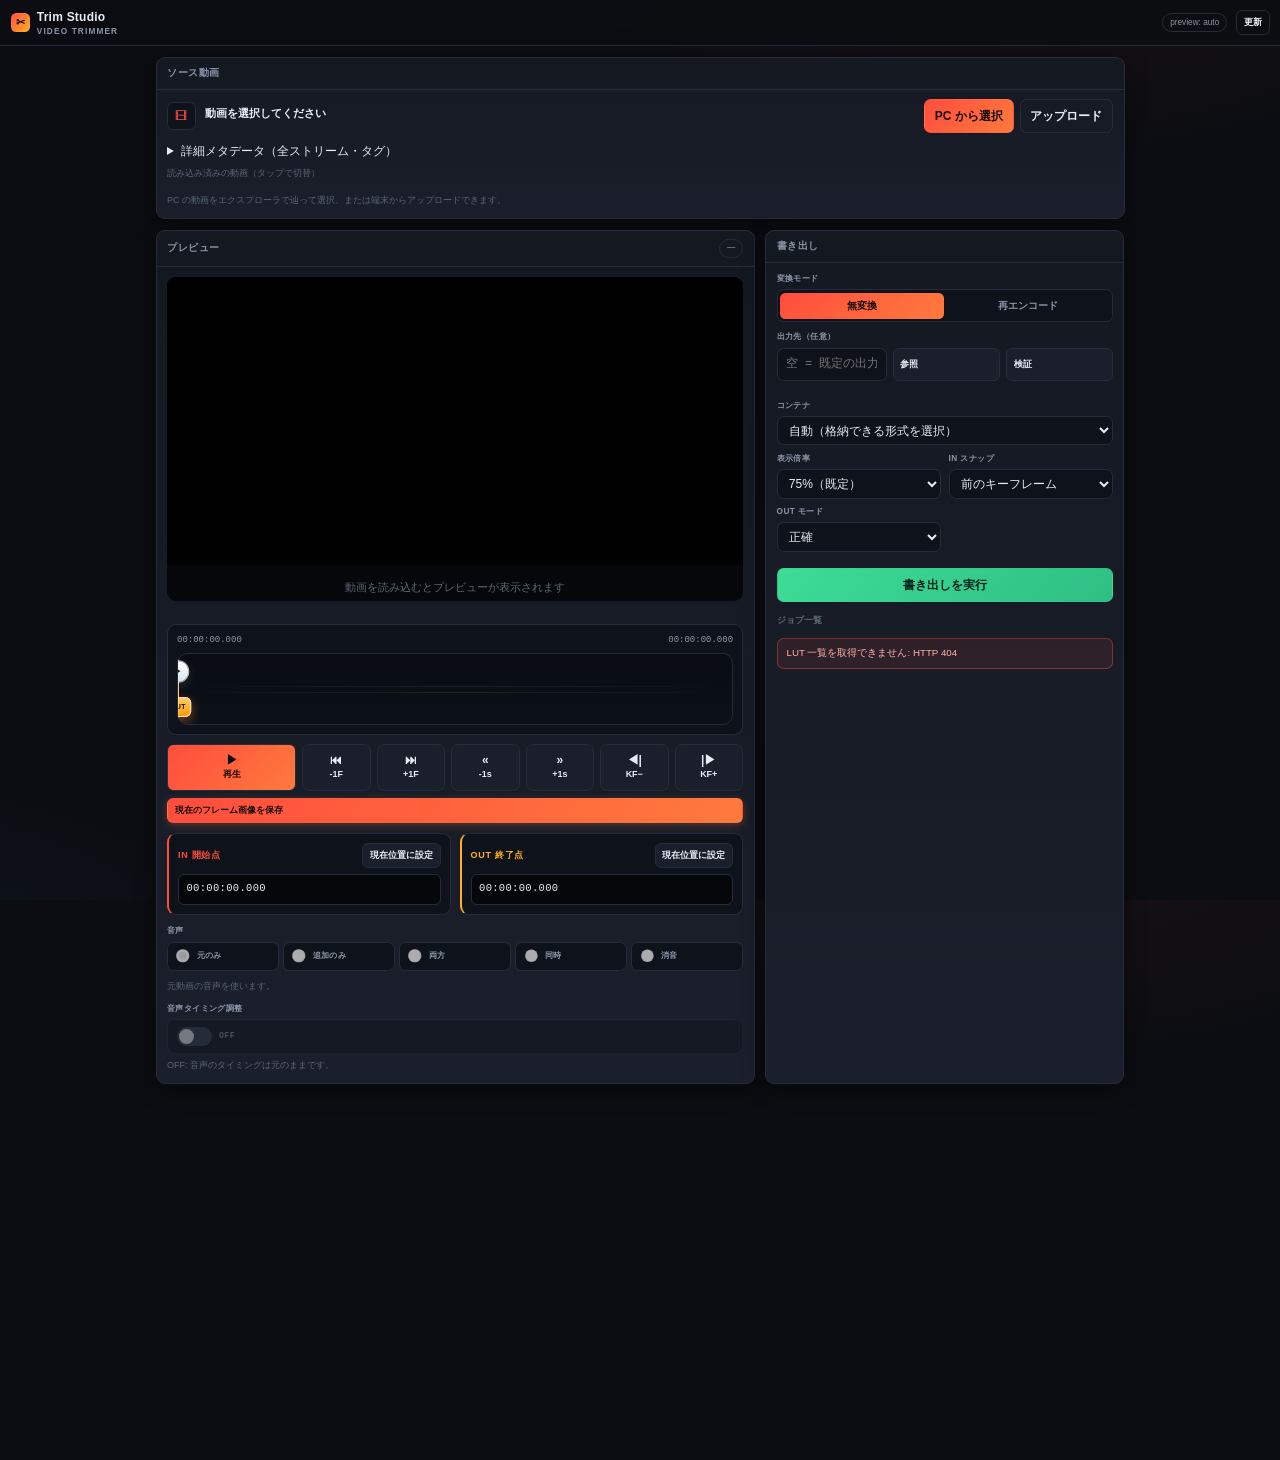
==== web-qwen/index.html @ d5820638 "表示倍率の既定を75%（スマホ幅では100%）に調整" ====
<!DOCTYPE html>
<html lang="ja">
<head>
<meta charset="UTF-8">
<meta name="viewport" content="width=device-width, initial-scale=1, viewport-fit=cover">
<title>Trim Studio — 動画トリミング</title>
<style>
:root{
  --bg:#0b0d12; --panel:#141821; --panel2:#1a1f2b; --line:#262c39;
  --ink:#e7ecf3; --muted:#8b95a7; --dim:#5c6675;
  --acc:#ff4d3d; --acc2:#ffb020; --ok:#3ddc97; --blue:#4aa3ff;
  --radius:12px; --shadow:0 8px 30px rgba(0,0,0,.45);
  --mono:"SFMono-Regular",ui-monospace,"Cascadia Code","Roboto Mono",Menlo,Consolas,monospace;
}
*{box-sizing:border-box;margin:0;padding:0;-webkit-tap-highlight-color:transparent}
html,body{height:100%}
body{
  font-family:-apple-system,BlinkMacSystemFont,"Segoe UI","Hiragino Kaku Gothic ProN","Yu Gothic",Meiryo,sans-serif;
  background:var(--bg); color:var(--ink); line-height:1.5;
  background-image:radial-gradient(1200px 600px at 80% -10%, rgba(255,77,61,.06), transparent 60%),
                   radial-gradient(900px 500px at -10% 110%, rgba(74,163,255,.05), transparent 60%);
}
button{font:inherit;color:inherit;cursor:pointer;border:none;background:none}
input,select{font:inherit;color:var(--ink)}
.mono{font-family:var(--mono);font-variant-numeric:tabular-nums}

/* ---------- header ---------- */
header{
  position:sticky;top:0;z-index:30;display:flex;align-items:center;gap:12px;
  padding:10px 14px;background:rgba(11,13,18,.85);backdrop-filter:blur(10px);
  border-bottom:1px solid var(--line);
}
.brand{display:flex;align-items:center;gap:9px;font-weight:700;letter-spacing:.02em}
.mark{width:26px;height:26px;border-radius:7px;background:linear-gradient(135deg,var(--acc),var(--acc2));
  display:grid;place-items:center;color:#0b0d12;font-weight:900;font-size:14px;box-shadow:0 0 0 1px rgba(255,255,255,.08) inset}
.brand small{color:var(--muted);font-weight:600;font-size:11px;display:block;letter-spacing:.14em;text-transform:uppercase}
.spacer{flex:1}
.badge{font-size:11px;padding:3px 9px;border-radius:999px;border:1px solid var(--line);color:var(--muted);white-space:nowrap;min-width:0}
.badge.on{color:var(--ok);border-color:rgba(61,220,151,.4)}

/* ---------- layout ---------- */
main{display:grid;gap:14px;padding:14px;max-width:1320px;margin:0 auto}
.panel{background:linear-gradient(180deg,var(--panel),var(--panel2));border:1px solid var(--line);
  border-radius:var(--radius);box-shadow:var(--shadow)}
.p-head{display:flex;align-items:center;gap:8px;padding:11px 14px;border-bottom:1px solid var(--line)}
.p-head h2{font-size:13px;font-weight:700;letter-spacing:.06em;text-transform:uppercase;color:var(--muted)}
.p-body{padding:14px}

/* ---------- buttons / inputs ---------- */
.btn{display:inline-flex;align-items:center;gap:7px;padding:9px 13px;border-radius:9px;font-weight:600;
  border:1px solid var(--line);background:var(--panel2);transition:.15s;white-space:nowrap}
.btn:hover{border-color:#3a4356;background:#20263380}
.btn:active{transform:translateY(1px)}
.btn.primary{background:linear-gradient(135deg,var(--acc),#ff7a3d);color:#160b09;border-color:transparent;font-weight:800}
.btn.primary:hover{filter:brightness(1.08)}
.btn.ok{background:linear-gradient(135deg,var(--ok),#2fbf84);color:#07231a;border-color:transparent;font-weight:800}
.btn.ghost{background:transparent}
.btn.sm{padding:6px 9px;font-size:12px;border-radius:8px}
.btn.block{width:100%;justify-content:center}
.btn:disabled{opacity:.4;cursor:not-allowed}
.field{display:flex;flex-direction:column;gap:5px}
.field label{font-size:11px;color:var(--muted);letter-spacing:.05em;text-transform:uppercase;font-weight:700}
.inp,select.inp{width:100%;min-width:0;padding:9px 11px;border-radius:9px;background:#0e121a;border:1px solid var(--line)}
.inp:focus,select.inp:focus{outline:none;border-color:var(--blue);box-shadow:0 0 0 3px rgba(74,163,255,.18)}
.row{display:flex;gap:8px;flex-wrap:wrap}
.row>*{flex:1;min-width:0}

/* ---------- source bar ---------- */
.srcbar{display:grid;grid-template-columns:38px minmax(0,1fr) auto;align-items:center;gap:12px;padding:12px 14px}
.src-actions{display:flex;gap:8px;flex:0 0 auto;justify-self:end;flex-wrap:wrap}
.src-ico{width:38px;height:38px;border-radius:9px;background:#0e121a;border:1px solid var(--line);display:grid;place-items:center;color:var(--acc)}
.src-meta{min-width:0;flex:1}
.src-name{font-weight:700;font-size:15px;white-space:normal;overflow-wrap:anywhere;word-break:break-word;max-width:100%;line-height:1.35}
.srcbar .btn{flex:0 0 auto;white-space:nowrap;min-width:0}
@media(max-width:560px){.srcbar{grid-template-columns:38px minmax(0,1fr)}.src-actions{grid-column:2;justify-self:start}}
.fcell img.bad{opacity:.3}
.hint{overflow-wrap:anywhere}
.src-sub{display:grid;grid-template-columns:repeat(auto-fit,minmax(min(150px,100%),1fr));gap:4px 12px;font-size:12px;margin-top:6px;min-width:0;overflow-wrap:anywhere}
.src-sub span{white-space:normal;overflow-wrap:anywhere;min-width:0}
.stream-box{margin-top:6px;border:1px solid var(--line);border-radius:8px;padding:6px 8px;font-size:12px;overflow-wrap:anywhere;min-width:0}
.stream-box h4{margin:2px 0 4px;font-size:12px;color:var(--blue)}
.stream-box div{overflow-wrap:anywhere}

/* ---------- stage ---------- */
.stage{display:grid;grid-template-columns:minmax(0,1.5fr) minmax(0,.9fr);gap:14px}
@media(max-width:860px){.stage{grid-template-columns:minmax(0,1fr)}}
.viewer{position:relative;background:#05070b;border-radius:var(--radius);overflow:hidden;aspect-ratio:16/9;display:grid;grid-template-columns:minmax(0,1fr);place-items:center;min-width:0}
.viewer video{width:100%;height:100%;max-width:100%;min-width:0;object-fit:contain;background:#000}
.btn.frame-save{background:linear-gradient(135deg,var(--acc),#ff7a3d);color:#160b09;font-weight:700;border-color:transparent;box-shadow:0 3px 12px rgba(255,122,61,.28)}
#frameModal{position:fixed;inset:0;background:rgba(0,0,0,.86);display:flex;align-items:center;justify-content:center;padding:14px;z-index:80}
.frame-card{background:var(--panel);border:1px solid var(--line);border-radius:14px;padding:12px;width:min(560px,100%);max-height:100%;overflow:auto;display:flex;flex-direction:column;gap:10px;min-width:0}
.frame-head{display:flex;justify-content:space-between;align-items:center;gap:10px;font-size:13px}
#frameImg{max-width:100%;max-height:56vh;border-radius:8px;background:#000;align-self:center}
.frame-hint{font-size:12px;color:var(--muted);line-height:1.6;overflow-wrap:anywhere}
.video-notice{position:absolute;left:10px;right:10px;bottom:10px;background:rgba(18,24,34,.94);border:1px solid var(--line);border-radius:10px;padding:10px 12px;font-size:12px;line-height:1.55;color:#ffd9a8;overflow-wrap:anywhere;z-index:3}
.viewer .empty{color:var(--dim);text-align:center;padding:20px;font-size:14px}
.crop-layer{position:absolute;inset:0;z-index:3;pointer-events:none;touch-action:none}
.crop-box{position:absolute;box-sizing:border-box;border:1.5px solid #66ccff;box-shadow:0 0 0 9999px rgba(0,0,0,.45);cursor:move;pointer-events:auto;touch-action:none}
.crop-box .ch{position:absolute;width:18px;height:18px;margin:-9px 0 0 -9px;background:#66ccff;border:1px solid #0b0f14;border-radius:4px}
.crop-box .ch.edge{width:26px;height:26px;margin:-13px 0 0 -13px;background:transparent;border:0}
.crop-box .ch[data-h=nw]{left:0;top:0;cursor:nwse-resize}
.crop-box .ch[data-h=ne]{left:100%;top:0;cursor:nesw-resize}
.crop-box .ch[data-h=sw]{left:0;top:100%;cursor:nesw-resize}
.crop-box .ch[data-h=se]{left:100%;top:100%;cursor:nwse-resize}
.crop-box .ch[data-h=n]{left:50%;top:0;cursor:ns-resize}
.crop-box .ch[data-h=s]{left:50%;top:100%;cursor:ns-resize}
.crop-box .ch[data-h=w]{left:0;top:50%;cursor:ew-resize}
.crop-box .ch[data-h=e]{left:100%;top:50%;cursor:ew-resize}
.crop-size{position:absolute;left:0;bottom:100%;margin-bottom:5px;background:rgba(0,0,0,.7);padding:1px 6px;border-radius:5px;font-size:11px;white-space:nowrap}
.frame-strip{display:flex;gap:8px;margin-top:12px;overflow-x:auto;padding-bottom:4px}
.fcell{flex:0 0 auto;width:132px;background:#0e121a;border:1px solid var(--line);border-radius:9px;overflow:hidden}
.fcell img{width:100%;height:74px;object-fit:cover;display:block;background:#000}
.fcell .cap{font-size:11px;color:var(--muted);padding:5px 7px;text-align:center;border-top:1px solid var(--line)}

/* ---------- timeline ---------- */
.tl-wrap{margin-top:14px;padding:12px;background:#0e121a;border:1px solid var(--line);border-radius:var(--radius)}
.tl-times{display:flex;justify-content:space-between;font-size:12px;color:var(--muted);margin-bottom:8px}
.tl-times b{color:var(--ink)}
.timeline{position:relative;height:96px;background:linear-gradient(180deg,#080c12,#0c1119);border-radius:14px;border:1px solid var(--line);touch-action:none;overflow:hidden;-webkit-user-select:none;user-select:none;isolation:isolate}
#timeline::before{content:'';position:absolute;left:10px;right:10px;top:45%;height:1px;background:linear-gradient(90deg,transparent,rgba(255,255,255,.08),transparent);pointer-events:none;z-index:1}
#timeline::after{content:'';position:absolute;left:12px;right:12px;top:54%;height:1px;background:linear-gradient(90deg,transparent,rgba(255,176,32,.14),transparent);pointer-events:none;z-index:1}
.kf{position:absolute;top:0;width:1px;height:12px;background:linear-gradient(180deg,rgba(255,255,255,.42),rgba(255,255,255,.02));z-index:2;pointer-events:none}
.region{position:absolute;top:0;height:100%;z-index:1;pointer-events:none;background:linear-gradient(180deg,rgba(74,163,255,.05),rgba(255,77,61,.17) 42%,rgba(255,176,32,.12));box-shadow:inset 2px 0 0 rgba(255,77,61,.92),inset -2px 0 0 rgba(255,176,32,.92),inset 0 0 18px rgba(0,0,0,.18);border-radius:9px}
.playhead,.handle{position:absolute;top:0;width:2px;height:100%;margin-left:-1px;z-index:7;pointer-events:none;background:linear-gradient(180deg,rgba(255,255,255,.75),rgba(255,255,255,.12))}
.handle.in{background:linear-gradient(180deg,rgba(255,77,61,.18),rgba(255,77,61,.95) 58%,rgba(255,77,61,.32))}
.handle.out{background:linear-gradient(180deg,rgba(255,176,32,.18),rgba(255,176,32,.95) 58%,rgba(255,176,32,.32))}
.playhead .dia,.handle .dia{position:absolute;left:50%;transform:translateX(-50%);box-sizing:border-box;pointer-events:none}
.playhead .dia{top:9px;width:28px;height:28px;border-radius:999px;background:linear-gradient(180deg,#fff,#dbe4f2);box-shadow:0 0 0 1px rgba(255,255,255,.75),0 5px 16px rgba(255,255,255,.14)}
.playhead .dia::after{content:'▶';display:block;font-size:10px;line-height:28px;text-align:center;color:#08111a;letter-spacing:-.02em}
.handle .dia{bottom:10px;width:34px;height:26px;border-radius:8px;border:1px solid rgba(255,255,255,.65);color:#160b09;font-weight:900;font-size:10px;letter-spacing:.06em;display:grid;place-items:center}
.handle.in .dia{background:linear-gradient(180deg,#ff6a58,#ff3322);box-shadow:0 5px 16px rgba(255,77,61,.28)}
.handle.in .dia::after{content:'IN'}
.handle.out .dia{background:linear-gradient(180deg,#ffcd66,#ff9a00);box-shadow:0 5px 16px rgba(255,176,32,.24)}
.handle.out .dia::after{content:'OUT';font-size:9px}
.timeline .handle.in.selected .dia,.timeline .handle.in.grab .dia{box-shadow:0 0 0 3px rgba(255,77,61,.32),0 0 0 1px rgba(255,255,255,.85),0 6px 18px rgba(0,0,0,.45)}
.timeline .handle.out.selected .dia,.timeline .handle.out.grab .dia{box-shadow:0 0 0 3px rgba(255,176,32,.32),0 0 0 1px rgba(255,255,255,.85),0 6px 18px rgba(0,0,0,.45)}
.timeline .playhead.selected .dia,.timeline .playhead.grab .dia{box-shadow:0 0 0 3px rgba(74,163,255,.45),0 0 0 1px rgba(255,255,255,.95),0 6px 20px rgba(255,255,255,.18)}
.timeline .playhead.grab .dia,.timeline .handle.grab .dia{transform:translateX(-50%) scale(1.12)}
@media(max-width:430px){.timeline{height:88px}.handle .dia{width:31px}.playhead .dia{width:26px;height:26px}.playhead .dia::after{line-height:26px}}

/* ---------- transport ---------- */
.transport{display:flex;gap:8px;margin-top:12px;flex-wrap:wrap}
.tbtn{flex:1;min-width:44px;padding:11px 4px;border-radius:9px;background:var(--panel2);border:1px solid var(--line);font-size:12px;font-weight:700;display:flex;flex-direction:column;align-items:center;gap:3px}
.tbtn:hover{background:#20263380;border-color:#3a4356}
.tbtn .g{font-size:16px;line-height:1}
.tbtn.play{background:linear-gradient(135deg,var(--acc),#ff7a3d);color:#160b09;flex:2}

/* ---------- in/out ---------- */
.inout{display:grid;grid-template-columns:minmax(0,1fr) minmax(0,1fr);gap:12px;margin-top:14px}
@media(max-width:520px){.inout{grid-template-columns:minmax(0,1fr)}}
.io-card{background:#0e121a;border:1px solid var(--line);border-radius:var(--radius);padding:12px}
.io-card.in{border-left:3px solid var(--acc)}
.io-card.out{border-left:3px solid var(--acc2)}
.io-top{display:flex;justify-content:space-between;align-items:center;margin-bottom:8px}
.io-tag{font-size:12px;font-weight:800;letter-spacing:.08em}
.io-in .io-tag{color:var(--acc)}.io-out .io-tag{color:var(--acc2)}
.time-inp{width:100%;min-width:0;padding:9px 10px;border-radius:8px;background:#05070b;border:1px solid var(--line);font-family:var(--mono);font-size:14px;letter-spacing:.03em}
.io-actions{display:flex;gap:6px;margin-top:8px;flex-wrap:wrap}

/* ---------- export panel ---------- */
.seg{display:inline-flex;background:#0e121a;border:1px solid var(--line);border-radius:9px;padding:3px;gap:3px;width:100%}
.seg button{flex:1;padding:8px;border-radius:7px;font-weight:700;font-size:13px;color:var(--muted)}
.seg button.on{background:linear-gradient(135deg,var(--acc),#ff7a3d);color:#160b09}
.opt-grid{display:grid;grid-template-columns:minmax(0,1fr) minmax(0,1fr);gap:10px;margin-top:12px}
@media(max-width:480px){.opt-grid{grid-template-columns:minmax(0,1fr)}}
.chk{display:flex;align-items:center;gap:9px;padding:9px 11px;border:1px solid var(--line);border-radius:9px;background:#0e121a;font-size:13px}
.chk input{width:18px;height:18px;accent-color:var(--acc)}
.crop-grid{display:grid;grid-template-columns:repeat(4,minmax(0,1fr));gap:6px;margin-top:6px}
@media(max-width:480px){.crop-grid{grid-template-columns:repeat(2,minmax(0,1fr))}}
.crop-grid .inp{padding:7px 6px;font-size:12px;text-align:center}

/* ---------- progress / result ---------- */
.prog{margin-top:12px}
.bar{height:10px;background:#0a0e15;border-radius:999px;overflow:hidden;border:1px solid var(--line)}
.bar>i{display:block;height:100%;width:0;background:linear-gradient(90deg,var(--acc),var(--acc2));transition:width .3s}
.prog-meta{display:flex;justify-content:space-between;font-size:12px;color:var(--muted);margin-top:6px}
.logbox{margin-top:10px;background:#05070b;border:1px solid var(--line);border-radius:9px;padding:9px 11px;max-height:130px;overflow:auto;font-family:var(--mono);font-size:11.5px;color:var(--muted)}
.logbox div{padding:2px 0;border-bottom:1px dashed #1a2029}
.result{margin-top:12px;background:#0e121a;border:1px solid rgba(61,220,151,.35);border-radius:var(--radius);padding:12px;display:none}
.result.show{display:block;animation:pop .3s ease}
@keyframes pop{from{opacity:0;transform:translateY(8px)}to{opacity:1;transform:none}}
.result h3{font-size:12px;color:var(--ok);letter-spacing:.06em;text-transform:uppercase;margin-bottom:8px}
.kv{display:grid;grid-template-columns:auto minmax(0,1fr);gap:4px 12px;font-size:13px}
.kv dt{color:var(--muted)}.kv dd{font-family:var(--mono);word-break:break-all}

/* ---------- browse modal ---------- */
.modal{position:fixed;inset:0;z-index:60;background:rgba(4,6,10,.72);backdrop-filter:blur(4px);display:none;align-items:center;justify-content:center;padding:14px}
.modal.show{display:flex}
body:has(.modal.show){overflow:hidden}
html,body{overflow-x:clip}
body.no-scroll{overflow:hidden;touch-action:none}
.modal{overscroll-behavior:contain}
.sheet{overscroll-behavior:contain;width:min(560px,100%);max-height:86vh;display:flex;flex-direction:column;background:var(--panel);border:1px solid var(--line);border-radius:16px;box-shadow:var(--shadow);overflow:hidden}
.sheet-head{display:flex;align-items:center;gap:10px;padding:12px 14px;border-bottom:1px solid var(--line)}
.sheet-head h3{font-size:15px;font-weight:800}
.crumbs{display:flex;flex-wrap:wrap;gap:4px;padding:9px 14px;border-bottom:1px solid var(--line);font-size:12px;color:var(--muted)}
.crumbs button{color:var(--blue);padding:2px 5px;border-radius:6px}
.crumbs button:hover{background:#20263380}
.list{overflow:auto;flex:1;padding:6px;overscroll-behavior:contain;-webkit-overflow-scrolling:touch;touch-action:pan-y}
.entry{display:grid;grid-template-columns:22px 24px minmax(0,1fr) auto;grid-template-areas:"mark ic nm sz" ". . dt dt";gap:6px 10px;align-items:center;padding:10px 12px;border-radius:9px;width:100%;text-align:left}
.entry:hover{background:#20263380}
.entry .ic{grid-area:ic;width:24px;text-align:center;font-size:15px}
.entry .nm{grid-area:nm;min-width:0;max-width:100%;overflow:hidden;text-overflow:ellipsis;white-space:nowrap;font-size:14px}
.entry .sz{grid-area:sz;font-size:11px;color:var(--muted);font-family:var(--mono);white-space:nowrap;min-width:0}
.selbar{display:flex;flex-wrap:wrap;gap:6px;align-items:center;padding:8px 14px;border-bottom:1px solid var(--line);background:#1b202a}
.selbar .sel-count{font-size:12px;color:var(--muted);margin-right:4px;min-width:9.5em}
.selbar .btn[disabled]{opacity:.45;pointer-events:none}
.btn.danger{color:#e06c6c;border-color:#e06c6c66}
.entry .sel-box{grid-area:mark;width:18px;height:18px;line-height:16px;text-align:center;border:1px solid var(--line);border-radius:5px;font-size:12px;color:var(--blue)}
.entry.sel{background:#24304380;border-color:var(--blue)}
.entry .dt{grid-area:dt;font-size:11px;color:var(--muted);font-family:var(--mono);white-space:nowrap;overflow:hidden;text-overflow:ellipsis;min-width:0;line-height:1.45}
.entry .dt i{font-style:normal;display:inline-block;width:2.1em;color:var(--muted);opacity:.75}
.sheet-foot{padding:12px 14px;border-top:1px solid var(--line);display:flex;gap:8px;align-items:center;flex-wrap:wrap}
.sheet-foot .inp{flex:1 1 120px;min-width:0}

/* ---------- toast / error ---------- */
#toast{position:fixed;left:50%;bottom:20px;transform:translateX(-50%) translateY(30px);z-index:80;
  background:#1a1f2b;border:1px solid var(--line);padding:11px 16px;border-radius:10px;font-size:13px;box-shadow:var(--shadow);opacity:0;transition:.25s;max-width:90vw;overflow-wrap:anywhere;word-break:break-word;text-align:center}
#toast.show{opacity:1;transform:translateX(-50%) translateY(0)}
#toast.err{border-color:rgba(255,77,61,.5);color:#ffb3ab}
#errbox{display:none;margin-top:10px;padding:10px 12px;border-radius:9px;background:rgba(255,77,61,.1);border:1px solid rgba(255,77,61,.4);color:#ffb3ab;font-size:13px;overflow-wrap:anywhere}
#errbox.show{display:block}

/* ---------- reveal ---------- */
.reveal{opacity:0;transform:translateY(14px)}
.reveal.in{animation:rise .5s cubic-bezier(.2,.7,.2,1) forwards}
@keyframes rise{to{opacity:1;transform:none}}
@media(prefers-reduced-motion:reduce){.reveal{opacity:1;transform:none}.reveal.in{animation:none}*{transition:none!important}}

/* ---------- source list ---------- */
.srclist{display:flex;gap:8px;flex-wrap:wrap;margin-top:10px;min-width:0}
.chip{padding:7px 11px;border-radius:999px;background:#0e121a;border:1px solid var(--line);font-size:12px;display:inline-flex;align-items:center;gap:6px;max-width:100%;min-width:0;overflow:hidden}
.crop-presets .btn.on{background:linear-gradient(135deg,var(--acc),#ff7a3d);color:#160b09;font-weight:700;border-color:transparent}
.lut-folder{margin-top:10px;padding:10px 12px;border:1px solid var(--line);border-radius:10px;background:var(--panel2);min-width:0}
.lut-head{display:flex;justify-content:space-between;gap:8px;flex-wrap:wrap;margin-bottom:6px}
.chip .nm{overflow:hidden;text-overflow:ellipsis;white-space:nowrap;max-width:min(56vw,100%)}
.chip .x{flex:0 0 auto;padding:0 2px;color:var(--muted)}
.chip.more{border-style:dashed;color:var(--blue)}
.chip .x{color:var(--muted)}
.hint{font-size:12px;color:var(--dim);margin-top:8px}
.jobs-list{list-style:none;margin:4px 0 0;padding:0;font-size:12px;max-height:140px;overflow:auto}
.jobs-list li{padding:2px 6px;border:1px solid var(--line);border-radius:6px;margin-bottom:3px}
.job-running,.job-queued{border-color:var(--acc)}
.job-done{border-color:var(--ok)}
.job-error,.job-cancelled{border-color:var(--err)}
.spin-overlay{position:fixed;inset:0;z-index:9999;display:flex;flex-direction:column;align-items:center;justify-content:center;gap:12px;background:rgba(8,11,14,.5)}
.spin{width:38px;height:38px;border:4px solid rgba(255,255,255,.25);border-top-color:#fff;border-radius:50%;animation:qspin .8s linear infinite}
.spin-text{font-size:13px;color:#e8eef4}
@keyframes qspin{to{transform:rotate(360deg)}}
.entry .acts{grid-area:acts;display:flex;gap:6px;justify-content:flex-end;flex-wrap:wrap;min-width:0}
a.act{text-decoration:none;display:inline-flex;align-items:center}
.job-dl{display:inline-block;margin-top:4px;font-size:11px;padding:3px 10px;border:1px solid var(--line);border-radius:999px;color:var(--blue);text-decoration:none}
.entry .act{padding:3px 10px;border:1px solid var(--line);border-radius:999px;font-size:11px;color:var(--blue);white-space:nowrap}
.entry .act.del{color:#e06c6c;border-color:#e06c6c55}
.job-head{font-weight:600}
.job-sub{opacity:.75;font-size:11px;word-break:break-all}
.spacer{flex:1}
[hidden]{display:none!important}
.spin-escape{margin-top:6px;padding:8px 14px;border:1px solid var(--line);border-radius:8px;background:var(--panel);color:inherit}
.btn.ms{min-width:56px;min-height:44px;font-size:16px;font-weight:700}
.msval{display:inline-block;min-width:76px;text-align:right;font-weight:700;font-variant-numeric:tabular-nums;color:var(--acc)}
.range-fine{width:100%;margin-top:6px}
.range-fine::-webkit-slider-thumb{width:28px;height:28px}
.range-coarse::-webkit-slider-thumb{width:18px;height:18px}
</style>
</head>
<body>
<header>
  <div class="brand">
    <div class="mark">✂</div>
    <div>Trim Studio<small>Video Trimmer</small></div>
  </div>
  <div class="spacer"></div>
  <span class="badge" id="modeBadge">preview: auto</span>
  <button class="btn sm ghost" id="reloadBtn">更新</button>
</header>

<main>
  <!-- SOURCE -->
  <section class="panel reveal">
    <div class="p-head"><h2>ソース動画</h2></div>
    <div class="srcbar" id="srcbar">
      <div class="src-ico" aria-hidden="true" title="装飾アイコン（機能はありません）">🎞</div>
      <div class="src-meta">
        <div class="src-name" id="srcName">動画を選択してください</div>
        <div class="src-sub" id="srcSub"></div>
      </div>
      <span class="src-actions">
        <button class="btn primary" id="browseBtn">PC から選択</button>
        <label class="btn ghost" for="fileInput">アップロード<input type="file" id="fileInput" accept="video/*,audio/*,.lrv,.insv,.insp,.360,.mxf,.dv,.vob,.rm,.rmvb,.f4v,.3g2,.m2t,.mod,.tod,.avi,.wmv,.flv,.ts,.m2ts,.mts,.mpg,.mpeg,.3gp,.ogv" hidden></label>
      </span>
    </div>
    <details class="meta-details" style="margin:0 14px 10px"><summary>詳細メタデータ（全ストリーム・タグ）</summary><div id="srcDetail"></div></details>
    <div class="p-body" style="padding-top:0">
      <div class="hint" style="margin-bottom:6px">読み込み済みの動画（タップで切替）</div>
      <div class="srclist" id="srcList"></div>
      <div class="hint">PC の動画をエクスプローラで辿って選択、または端末からアップロードできます。</div>
    </div>
  </section>

  <!-- STAGE -->
  <div class="stage">
    <section class="panel reveal">
      <div class="p-head"><h2>プレビュー</h2><span class="spacer"></span><span class="badge" id="variantBadge">—</span></div>
      <div class="p-body">
        <div class="viewer" id="viewer">
          <video id="video" playsinline preload="metadata"></video>
          <div class="video-notice" id="videoNotice" hidden></div>
          <div class="crop-layer" id="cropLayer" hidden>
            <div class="crop-box" id="cropBox">
              <span class="ch" data-h="nw"></span><span class="ch" data-h="ne"></span>
              <span class="ch" data-h="sw"></span><span class="ch" data-h="se"></span>
              <span class="ch edge" data-h="n"></span><span class="ch edge" data-h="s"></span>
              <span class="ch edge" data-h="w"></span><span class="ch edge" data-h="e"></span>
              <div class="crop-size mono" id="cropSize"></div>
            </div>
          </div>
          <div class="empty" id="vEmpty">動画を読み込むとプレビューが表示されます</div>
        </div>
        <div class="frame-strip" id="frameStrip"></div>

        <div class="tl-wrap">
          <div class="tl-times"><span class="mono" id="curTime">00:00:00.000</span><span class="mono" id="durTime">00:00:00.000</span></div>
          <div class="timeline" id="timeline">
            <div class="region" id="region"></div>
            <div class="handle in" id="hIn"><span class="dia"></span></div>
            <div class="handle out" id="hOut"><span class="dia"></span></div>
            <div class="playhead" id="playhead"><span class="dia"></span></div>
          </div>
        </div>

        <div class="transport">
          <button class="tbtn play" id="playBtn"><span class="g">▶</span><span>再生</span></button>
          <button class="tbtn" data-step="-1f"><span class="g">⏮</span>-1F</button>
          <button class="tbtn" data-step="+1f"><span class="g">⏭</span>+1F</button>
          <button class="tbtn" data-step="-1s"><span class="g">«</span>-1s</button>
          <button class="tbtn" data-step="+1s"><span class="g">»</span>+1s</button>
          <button class="tbtn" data-step="-kf"><span class="g">◀|</span>KF−</button>
          <button class="tbtn" data-step="+kf"><span class="g">|▶</span>KF+</button>
        </div>

        <div class="row" style="margin-top:10px">
          <button class="btn sm frame-save" id="frameDlBtn">現在のフレーム画像を保存</button>
        </div>

        <div class="inout">
          <div class="io-card in io-in">
            <div class="io-top"><span class="io-tag">IN 開始点</span><button class="btn sm" id="setInBtn">現在位置に設定</button></div>
            <input class="time-inp mono" id="inTime" value="00:00:00.000">
          </div>
          <div class="io-card out io-out">
            <div class="io-top"><span class="io-tag">OUT 終了点</span><button class="btn sm" id="setOutBtn">現在位置に設定</button></div>
            <input class="time-inp mono" id="outTime" value="00:00:00.000">
          </div>
        </div>

        <div id="proxyBox" style="display:none;margin-top:12px">
          <button class="btn block" id="proxyBtn">プロキシを生成</button>
          <div class="hint" id="proxyHint"></div>
        </div>

        <div class='field' style='margin-top:14px'>
          <label>音声</label>
          <div class='row' style='gap:6px'>
            <label class='chk'><input type='radio' name='audioModeRadio' value='original' checked>元のみ</label>
            <label class='chk'><input type='radio' name='audioModeRadio' value='added'>追加のみ</label>
            <label class='chk'><input type='radio' name='audioModeRadio' value='bothTracks'>両方</label>
            <label class='chk'><input type='radio' name='audioModeRadio' value='bothMix'>同時</label>
            <label class='chk'><input type='radio' name='audioModeRadio' value='mute'>消音</label>
          </div>
          <div class='hint' id='audioModeHint'>元動画の音声を使います。</div>
          <div class='hint' id='audioMixWarn' hidden>元と追加を同時にミックスします。音声のみを再エンコードします。</div>
        </div>

        <style>
        .as-sw{position:relative;display:inline-flex;align-items:center;gap:10px;min-height:44px;padding:9px 12px;border:1px solid var(--line);border-radius:10px;background:#0e121a;cursor:pointer;user-select:none}
        .as-sw input{position:absolute;opacity:0;width:1px;height:1px;margin:0}
        .as-track{position:relative;width:46px;height:26px;border-radius:999px;background:#394152;transition:background .15s;flex:0 0 auto}
        .as-thumb{position:absolute;left:3px;top:3px;width:20px;height:20px;border-radius:999px;background:#fff;transition:transform .15s}
        .as-sw input:checked+.as-track{background:var(--ok)}
        .as-sw input:checked+.as-track .as-thumb{transform:translateX(20px)}
        .as-sw input:checked~.as-state{color:var(--ok)}
        .as-sw input:focus-visible+.as-track{box-shadow:0 0 0 3px rgba(74,163,255,.35)}
        .as-state{font-family:var(--mono);font-weight:800}
        .as-sw:has(#auditionToggle:disabled){opacity:.4;pointer-events:none}
        #audioTimingBox[hidden]{display:none!important}
        </style>
        <div class='field' style='margin-top:12px'>
          <label>音声タイミング調整</label>
          <label class='as-sw'><input type='checkbox' id='auditionToggle' autocomplete='off' aria-controls='audioTimingBox' aria-expanded='false'><span class='as-track'><span class='as-thumb'></span></span><span class='as-state' id='auditionState'>OFF</span></label>
          <div class='hint' id='audioTimingState' style='margin-top:2px'></div>
        </div>

        <div id='audioTimingBox' hidden>

        <div class='field' style='margin-top:12px' id='origShiftBox'>
          <label>元の音声のずらし (ms)</label>
          <div class='row' style='align-items:center;gap:6px;flex-wrap:wrap'>
            <button class='btn sm' type='button' data-shift='orig' data-delta='-100'>-100</button>
            <button class='btn sm' type='button' data-shift='orig' data-delta='-10'>-10</button>
            <button class='btn ms' type='button' data-shift='orig' data-delta='-1'>&#8722;1</button>
            <span class='msval mono' id='origShiftVal'>0 ms</span>
            <button class='btn ms' type='button' data-shift='orig' data-delta='1'>+1</button>
            <button class='btn sm' type='button' data-shift='orig' data-delta='10'>+10</button>
            <button class='btn sm' type='button' data-shift='orig' data-delta='100'>+100</button>
          </div>
          <div class='row' style='align-items:center;gap:6px'>
            <input class='inp mono' id='origShiftInp' type='number' step='1' value='0' inputmode='numeric' style='width:110px'>
            <span class='hint'>ms を直接入力（1ms 単位）</span>
          </div>
          <div class='hint'>微調整（中央＝現在の値、±100ms を相対調整）</div>
          <input class='range-fine' id='origShiftFine' type='range' min='-100' max='100' step='1' value='0'>
          <div class='hint'>大きく調整（中央＝現在の値、±1000ms を相対調整）</div>
          <input id='origShiftRange' class='range-coarse' type='range' min='-1000' max='1000' step='1' value='0' style='width:100%'>
          <div class='hint'>プラスで遅く、マイナスで速くなります。</div>
        </div>

        <div class='field' style='margin-top:12px'>
          <label>追加する音声</label>
          <div class='row'>
            <button class='btn' id='addedBrowseBtn' type='button'>PC から選択</button>
            <label class='btn ghost' for='addedFileInput'>アップロード<input type='file' id='addedFileInput' accept='audio/*,video/*' hidden></label>
          </div>
          <div class='hint' id='addedInfo'>未選択</div>
        </div>

        <div class='field' style='margin-top:12px' id='addedShiftBox'>
          <label>追加音声のずらし (ms)</label>
          <div class='row' style='align-items:center;gap:6px;flex-wrap:wrap'>
            <button class='btn sm' type='button' data-shift='added' data-delta='-100'>-100</button>
            <button class='btn sm' type='button' data-shift='added' data-delta='-10'>-10</button>
            <button class='btn ms' type='button' data-shift='added' data-delta='-1'>&#8722;1</button>
            <span class='msval mono' id='addedShiftVal'>0 ms</span>
            <button class='btn ms' type='button' data-shift='added' data-delta='1'>+1</button>
            <button class='btn sm' type='button' data-shift='added' data-delta='10'>+10</button>
            <button class='btn sm' type='button' data-shift='added' data-delta='100'>+100</button>
          </div>
          <div class='row' style='align-items:center;gap:6px'>
            <input class='inp mono' id='addedShiftInp' type='number' step='1' value='0' inputmode='numeric' style='width:110px'>
            <span class='hint'>ms を直接入力（1ms 単位）</span>
          </div>
          <div class='hint'>微調整（中央＝現在の値、±100ms を相対調整）</div>
          <input class='range-fine' id='addedShiftFine' type='range' min='-100' max='100' step='1' value='0'>
          <div class='hint'>大きく調整（中央＝現在の値、±1000ms を相対調整）</div>
          <input id='addedShiftRange' class='range-coarse' type='range' min='-1000' max='1000' step='1' value='0' style='width:100%'>
          <div class='hint'>追加音声を進める場合はプラス、遅らせる場合はマイナスです。</div>
        </div>

        <div class='field' style='margin-top:12px'>
          <label>追加音声の開始位置 (ms)</label>
          <input class='inp mono' id='addedStartInp' type='number' min='0' step='1' value='0'>
          <div class='hint'>0 にすると IN 位置を 0 として合わせます。</div>
        </div>

        <div class='row' style='margin-top:12px;align-items:center'>
          <button class='btn' id='audioSyncBtn' type='button'>自動同期</button>
          <span class='hint' id='syncStatus'></span>
        </div>
        <div id='syncResult' hidden style='margin-top:8px'>
          <span id='syncResultText' class='mono'></span>
          <button class='btn sm' id='useSyncBtn' type='button'>この値を使う</button>
        </div>
        <div class='hint' id='syncManualErr' hidden>自動同期できませんでした。手動で合わせてください</div>

        <div class='row' style='margin-top:12px;align-items:center'>
          <label class='chk'><input type='checkbox' id='muteOrigAuditionChk'>元の音声を消して聞く</label>
          <label class='chk'><input type='checkbox' id='abCompareChk'>ずらしを耳で確認（元の音と重ねる）</label>
        </div>
        <span class='hint mono' id='auditionDiag'></span>
        <label class='chk' style='margin-top:8px'><input type='checkbox' id='addedReencodeChk'>追加した音声のみ再エンコード</label>
<div class='hint' id='addedReencodeHint' style='margin-top:2px'>追加した音声<b>だけ</b>を再エンコードして出力します。出力形式（コンテナ）がその音声をそのまま入れられないときや、音声形式をそろえたいときに ON にします。ON の間は追加音声が再圧縮され、OFF のまま無変換で入れられない音声を選ぶと書き出しがエラーになります（映像と元の音声はどちらも無変換のまま）。</div>
        </div>
      </div>
    </section>

    <!-- EXPORT -->
    <section class="panel reveal">
      <div class="p-head"><h2>書き出し</h2></div>
      <div class="p-body">
        <div class="field">
          <label>変換モード</label>
          <div class="seg" id="modeSeg">
            <button data-mode="lossless" class="on">無変換</button>
            <button data-mode="reencode">再エンコード</button>
          </div>
        </div>

        <div class="field" style="margin-top:12px">
          <label>出力先（任意）</label>
          <div class="row">
            <input class="inp mono" id="outPath" placeholder="空 = 既定の出力先">
            <button class="btn sm" id="outBrowseBtn">参照</button>
            <button class="btn sm" id="validateBtn">検証</button>
          </div>
          <div class="hint" id="pathInfo"></div>
        </div>

        <div class="field" style="margin-top:12px">
          <label>コンテナ</label>
          <select class="inp" id="contSel">
            <option value="">自動（格納できる形式を選択）</option>
            <option value="mp4">MP4</option><option value="mov">MOV</option>
            <option value="matroska">MKV</option><option value="webm">WebM</option>
            <option value="ipod">M4A</option><option value="mp3">MP3</option>
            <option value="wav">WAV</option><option value="flac">FLAC</option><option value="ogg">OGG</option>
          </select>
        </div>

        <div class="opt-grid" style="margin-top:10px">
          <div class="field"><label>表示倍率</label><select class="inp" id="zoomSel">
            <option value="60">60%</option><option value="67">67%</option>
            <option value="75" selected>75%（既定）</option><option value="80">80%</option>
            <option value="90">90%</option><option value="100">100%</option></select></div>
          <div class="field"><label>IN スナップ</label><select class="inp" id="inSnapSel">
            <option value="prev">前のキーフレーム</option><option value="next">次のキーフレーム</option></select></div>
          <div class="field"><label>OUT モード</label><select class="inp" id="outModeSel">
            <option value="exact">正確</option><option value="keyframeBefore">KF 前</option><option value="keyframeAfter">KF 後</option></select></div>
        </div>
        <div class="hint" id="qRange"></div>

        <div id="reOpts" style="display:none">
          <div class="opt-grid">
            <div class="field"><label>LUT</label><select class="inp" id="lutSel"><option value="">なし</option></select></div>
            <div class="field"><label>エンコーダ</label><select class="inp" id="encSel">
              <option value="libx264">libx264</option><option value="libx265">libx265</option>
              <option value="h264_nvenc">h264_nvenc</option><option value="hevc_nvenc">hevc_nvenc</option>
            </select></div>
          </div>
          <div class="lut-folder">
            <div class="lut-head"><span class="hint" id="lutDirLabel">LUT フォルダ: -</span><span class="hint">（<span id="lutCount">0 個</span>）</span></div>
            <div class="io-actions">
              <button class="btn sm" id="lutPickBtn">置き場を指定</button>
              <button class="btn sm" id="lutOpenBtn">PC で開く</button>
              <button class="btn sm" id="lutReloadBtn">再読込</button>
              <button class="btn sm" id="lutUploadBtn">LUT を追加</button>
            </div>
            <input type="file" id="lutFileInput" accept=".cube,.3dl,.dat" hidden>
            <div class="hint">LUT（.cube / .3dl / .dat）を置くフォルダを指定できます。PC でフォルダに直接置くか、「LUT を追加」でスマホから送れます。</div>
          </div>
          <div style="display:flex;gap:10px;margin-top:10px;flex-wrap:wrap">
            <label class="chk"><input type="checkbox" id="stabChk"> スタビライザー</label>
            <label class="chk"><input type="checkbox" id="audioChk"> 音声再エンコード</label>
          </div>
          <div class="opt-grid" style="margin-top:10px">
            <div class="field"><label>映像ビットレート (kbps)</label><input class="inp" id="vbrInp" type="number" min="0" step="100" placeholder="空 = CRF（元の画質基準）"></div>
            <div class="field"><label>音声ビットレート (kbps)</label><input class="inp" id="abrInp" type="number" min="0" step="8" placeholder="空 = 元の音声ビットレート"></div>
          </div>
          <div class="field" style="margin-top:10px">
            <label>クロップ（空 = 全体）</label>
            <div class="crop-grid">
              <input class="inp mono" id="cropW" placeholder="幅"><input class="inp mono" id="cropH" placeholder="高さ">
              <input class="inp mono" id="cropX" placeholder="x"><input class="inp mono" id="cropY" placeholder="y">
            </div>
            <div class="row crop-presets" style="margin-top:6px;flex-wrap:wrap">
              <button class="btn sm" data-crop="full">全体</button>
              <button class="btn sm" data-crop="16:9">16:9</button>
              <button class="btn sm" data-crop="9:16">9:16</button>
              <button class="btn sm" data-crop="1:1">1:1</button>
              <button class="btn sm" data-crop="4:3">4:3</button>
            </div>
            <div class="hint">プレビュー上の青い枠をドラッグ、四隅・辺のつまみでサイズ変更できます（再エンコード時）。</div>
          </div>
        </div>

        <button class="btn ok block" id="exportBtn" style="margin-top:14px">書き出しを実行</button>

        <div class="prog" id="progBox" style="display:none">
          <div class="bar"><i id="progFill"></i></div>
          <div class="prog-meta"><span id="progStatus">待機中…</span><span class="mono" id="progPct">0%</span></div>
          <div class="logbox" id="logBox"></div>
        </div>
        <div class="row" style="margin-top:8px">
          <button class="btn sm" id="cancelJobBtn" style="display:none">書き出しを停止</button>
        </div>
        <div class="row"><strong class="hint">ジョブ一覧</strong><span class="spacer"></span><span class="hint" id="jobsSummary"></span></div>
        <ul class="jobs-list" id="jobsList"></ul>

        <div class="result" id="resultBox">
          <h3>書き出し完了</h3>
          <dl class="kv" id="resultKv"></dl>
        </div>

        <div id="errbox"></div>
      </div>
    </section>
  </div>
</main>

<div id="spinOverlay" class="spin-overlay" hidden><div class="spin"></div><div class="spin-text" id="spinText">サーバー応答待ち…</div><button type="button" id="spinEscape" class="spin-escape" hidden>応答がありません — 操作を再開</button></div>

<!-- BROWSE MODAL -->
<div class="modal" id="browseModal">
  <div class="sheet">
    <div class="sheet-head">
      <button class="btn sm ghost" id="upBtn">↑ 親へ</button>
      <h3 id="browseTitle">PC の動画を選択</h3>
      <span class="spacer"></span>
      <button class="btn sm ghost" id="closeBrowse">閉じる</button>
    </div>
    <div class="row" style="padding:8px 14px;border-bottom:1px solid var(--line)"><select class="inp" id="driveSel" title="ドライブを切り替え"></select><select class="inp" id="sortSel" title="並び替え"><option value="name">名前順</option><option value="mtimeDesc">更新が新しい順</option><option value="mtimeAsc">更新が古い順</option></select></div>
    <div class="crumbs" id="crumbs"></div>
    <div class="selbar" id="selBar">
      <span class="sel-count" id="selCount">0 件選択中</span>
      <button class="btn sm" id="selAllBtn">全選択</button>
      <button class="btn sm" id="selCopyBtn">コピー</button>
      <button class="btn sm" id="selMoveBtn">移動</button>
      <button class="btn sm" id="selDlBtn">ダウンロード</button>
      <button class="btn sm danger" id="selDelBtn">削除</button>
      <button class="btn sm ghost" id="selClearBtn">解除</button>
    </div>
    <div class="list" id="browseList"></div>
    <div class="sheet-foot">
      <input class="inp mono" id="pathInput" placeholder="パスを直接入力…">
      <button class="btn sm" id="goPath">移動</button>
      <input class="inp mono" id="newDirName" placeholder="新しいフォルダ名">
      <button class="btn sm" id="mkdirBtn">作成</button>
      <button class="btn sm ok" id="useDirBtn" style="display:none">このフォルダを使う</button>
    </div>
  </div>
</div>

<div id="toast"></div>

<div id="frameModal" hidden>
  <div class="frame-card">
    <div class="frame-head"><strong id="frameTitle">フレーム画像</strong><button class="btn sm" id="frameClose">閉じる</button></div>
    <img id="frameImg" alt="現在のフレーム">
    <div class="frame-hint">iPhone では「写真に保存 / 共有」→ 共有メニューの「画像を保存」で写真ライブラリに入ります。うまくいかない場合は、画像を長押し →「写真に追加」でも保存できます。</div>
    <div class="io-actions">
      <button class="btn sm frame-save" id="frameShare">写真に保存 / 共有</button>
      <button class="btn sm" id="frameSaveBtn">ダウンロード</button>
    </div>
  </div>
</div>

<script>
"use strict";
const $=id=>document.getElementById(id);
const state={mode:"lossless",token:null,config:null,source:null,kind:"video",activeJobId:null,durationUs:0,fps:30,keyframes:[],inUs:0,outUs:0,curUs:0,variant:"original",directPlayable:true,mode:"lossless",luts:[],jobId:null};

/* ---------- helpers ---------- */
function fmt(us){us=Math.max(0,Math.round(us));const ms=us%1000,s=Math.floor(us/1000)%60,m=Math.floor(us/60000)%60,h=Math.floor(us/3600000);
  return String(h).padStart(2,"0")+":"+String(m).padStart(2,"0")+":"+String(s).padStart(2,"0")+"."+String(ms).padStart(3,"0");}
function parseTime(str){const m=/^(\d{1,2}):(\d{2}):(\d{2})\.(\d{1,3})$/.exec((str||"").trim());if(!m)return null;
  return ((+m[1]*3600+ +m[2]*60+ +m[3])*1000+(+m[4].padEnd(3,"0")))*1000;}
function fmtBytes(b){if(b==null)return"—";const u=["B","KB","MB","GB","TB"];let i=0;while(b>=1024&&i<u.length-1){b/=1024;i++;}return b.toFixed(i?1:0)+" "+u[i];}
function fmtDate(ms){if(ms==null)return"—";const d=new Date(ms);const p=n=>String(n).padStart(2,"0");return d.getFullYear()+"/"+p(d.getMonth()+1)+"/"+p(d.getDate())+" "+p(d.getHours())+":"+p(d.getMinutes());}
function toast(msg,err){const t=$("toast");t.textContent=msg;t.className="show"+(err?" err":"");clearTimeout(t._t);t._t=setTimeout(()=>t.className="",3200);}
function showErr(msg){const e=$("errbox");e.textContent=msg;e.classList.add("show");}
function clearErr(){$("errbox").classList.remove("show");}

let spinN=0,spinT=null,spinOn=false,stuckT=null;
const API_TIMEOUT=60000,STUCK_AFTER=25000;
function showSpin(on){const el=$("spinOverlay");if(el)el.hidden=!on;
  if(!on){const t=$("spinText");if(t)t.textContent="サーバー応答待ち…";const e=$("spinEscape");if(e)e.hidden=true;}}
function armStuck(){if(stuckT)return;stuckT=setTimeout(()=>{stuckT=null;
  const t=$("spinText");if(t)t.textContent="サーバーの応答がありません（待機中）";
  const e=$("spinEscape");if(e)e.hidden=false;},STUCK_AFTER);}
function clearStuck(){if(stuckT){clearTimeout(stuckT);stuckT=null;}}
function releaseSpinner(){spinN=0;if(spinT){clearTimeout(spinT);spinT=null;}clearStuck();spinOn=false;showSpin(false);toast("応答待ちを解除しました（通信は未完了の可能性があります）",true);}
function spin(d,silent){if(silent)return;spinN+=d;if(spinN<0)spinN=0;
  if(spinN>0){if(!spinOn&&!spinT){spinT=setTimeout(()=>{spinT=null;if(spinN>0){spinOn=true;showSpin(true);armStuck();}},180);}}
  else{if(spinT){clearTimeout(spinT);spinT=null;}clearStuck();if(spinOn){spinOn=false;showSpin(false);}}}
async function api(path,opt={}){
  opt.headers=opt.headers||{};
  if(opt.method==="POST"||opt.method==="DELETE"){if(state.token)opt.headers["X-Trim-Token"]=state.token;}
  const limit=opt.timeoutMs||API_TIMEOUT;
  if(opt.timeoutMs)delete opt.timeoutMs;
  let abortTimer=null,ctl=null;
  if(typeof AbortController!=="undefined"){ctl=new AbortController();opt.signal=ctl.signal;abortTimer=setTimeout(()=>{try{ctl.abort();}catch(e){}},limit);armStuck();}
  const silent=!!opt.silent;
  spin(1,silent);
  try{
    const r=await fetch(path,opt);
    let data=null;try{data=await r.json();}catch(e){}
    if(!r.ok)throw new Error((data&&(data.message||data.error))||("HTTP "+r.status));
    return data;
  }catch(err){
    if(err&&(err.name==="AbortError"||err.code===20))throw new Error("サーバーの応答がありません（"+Math.round(limit/1000)+"秒でタイムアウト）");
    throw err;
  }finally{if(abortTimer)clearTimeout(abortTimer);spin(-1,silent);}
}

/* ---------- boot ---------- */
/* ---------- LUT folder ---------- */
function renderLutOptions(d){
  state.luts=(d&&d.luts)||[];state.lutDir=(d&&d.dir)||"";
  const s=$("lutSel"),keep=s.value;
  s.innerHTML='<option value="">なし</option>';
  state.luts.forEach(x=>{const o=document.createElement("option");o.value=x.path;o.textContent=x.name;s.appendChild(o);});
  if(pendingLut&&state.luts.some(x=>x.path===pendingLut)){s.value=pendingLut;pendingLut="";}
  else if(keep&&state.luts.some(x=>x.path===keep))s.value=keep;
  const lbl=$("lutDirLabel");if(lbl)lbl.textContent="LUT フォルダ: "+(state.lutDir||"-");
  const count=$("lutCount");if(count)count.textContent=state.luts.length+" 個";
}
async function loadLuts(){try{renderLutOptions(await api("/api/luts"));}catch(e){showErr("LUT 一覧を取得できません: "+e.message);}}
async function setLutDir(path){
  try{renderLutOptions(await api("/api/luts/dir",{method:"POST",headers:{"Content-Type":"application/json"},body:JSON.stringify({path})}));
    toast("LUT 置き場を変更しました");}
  catch(e){showErr("LUT 置き場を変更できません: "+e.message);}
}
async function revealLutDir(){
  try{const d=await api("/api/luts/reveal",{method:"POST"});toast("PC で LUT フォルダを開きました: "+(d.dir||""));}
  catch(e){showErr("LUT フォルダを開けません: "+e.message);}
}
async function uploadLut(file){
  const fd=new FormData();fd.append("file",file);
  try{const d=await api("/api/luts/upload",{method:"POST",body:fd,timeoutMs:600000});renderLutOptions(d);toast("LUT を追加しました: "+d.saved);}
  catch(e){showErr("LUT を追加できません: "+e.message);}
}
function updateCropButtons(){
  const full=isFullCrop();
  document.querySelectorAll("[data-crop]").forEach(b=>b.classList.toggle("on",b.dataset.crop==="full"&&full));
}
/* ---------- current frame image (view / share / save) ---------- */
let frameBlob=null,frameBlobKey="";
function frameStampNow(){return frameStamp(state.curUs);}
function frameFileName(){const s=(state.source&&state.source.name)||"frame";return s.replace(/\.[^.]*$/,"")+"_"+fmt(state.curUs).replace(/[:.]/g,"-")+".jpg";}
function frameUrl(t,w){return "/api/sources/"+state.source.id+"/frame?tUs="+t+"&width="+w;}
async function downloadFrame(){
  if(!state.source||state.kind==="audio"){toast("動画を読み込んでください",true);return;}
  const t=frameStampNow(),w=(state.source.width)||1280,url=frameUrl(t,w);
  frameBlob=null;frameBlobKey="";
  $("frameImg").src=url;
  $("frameTitle").textContent="フレーム画像 "+fmt(t);
  $("frameModal").hidden=false;
  try{const r=await fetch(url,{cache:"no-store"});if(r.ok){frameBlob=await r.blob();frameBlobKey=t;}}catch(_){}
}
function closeFrameModal(){$("frameModal").hidden=true;}
async function shareFrame(){
  try{
    if(frameBlob&&frameBlobKey===frameStampNow()&&navigator.canShare&&window.File){
      const f=new File([frameBlob],frameFileName(),{type:"image/jpeg"});
      if(navigator.canShare({files:[f]})){await navigator.share({files:[f]});return;}
    }
    toast("この端末は共有に未対応です。画像を長押しして保存してください",true);
  }catch(e){if(e&&e.name==="AbortError")return;toast("共有できませんでした。画像を長押しして保存してください",true);}
}
function saveFrameFile(){
  const url=$("frameImg").src,name=frameFileName();
  const a=document.createElement("a");a.href=url;a.setAttribute("download",name);
  document.body.appendChild(a);a.click();a.remove();
  toast("ダウンロードを開始しました: "+name);
}
/* ---------- settings persistence ---------- */
const SETTINGS_KEY="trim.settings.v1";
let pendingLut="";
function saveSettings(){
  try{
    const modeRadio=document.querySelector('input[name="audioModeRadio"]:checked');
    const s={mode:state.mode,container:$("contSel").value,outPath:$("outPath").value,
      lut:$("lutSel").value,encoder:$("encSel").value,stabilize:$("stabChk").checked,
      audio:$("audioChk").checked,vbr:$("vbrInp").value,abr:$("abrInp").value,
      inSnap:$("inSnapSel").value,outMode:$("outModeSel").value,outDir:outDir,
      cropW:$("cropW").value,cropH:$("cropH").value,cropX:$("cropX").value,cropY:$("cropY").value,
      audioMode:modeRadio?modeRadio.value:'original',
      audioShiftMs:clampMs($("origShiftInp")?$("origShiftInp").value:0),
      addedShiftMs:clampMs($("addedShiftInp")?$("addedShiftInp").value:0),
      addedStartMs:startMsVal($("addedStartInp")?$("addedStartInp").value:0),
      addedReencode:!!$("addedReencodeChk").checked,zoom:currentUiZoom()};
    localStorage.setItem(SETTINGS_KEY,JSON.stringify(s));
  }catch(_){}
}
function loadSettings(){
  let s=null;try{s=JSON.parse(localStorage.getItem(SETTINGS_KEY)||"null");}catch(_){s=null;}
  if(!s)return;
  const set=(id,v)=>{if(v!==undefined&&v!==null&&$(id))$(id).value=v;};
  set("contSel",s.container);set("outPath",s.outPath);set("vbrInp",s.vbr);set("abrInp",s.abr);
  if($("zoomSel"))$("zoomSel").value=String(s.zoom||defaultUiZoom());
  applyUiZoom(s.zoom||defaultUiZoom());
  set("inSnapSel",s.inSnap);set("outModeSel",s.outMode);
  if(s.outDir)outDir=s.outDir;
  if(s.encoder)$("encSel").value=s.encoder;
  $("stabChk").checked=!!s.stabilize;$("audioChk").checked=!!s.audio;
  set("cropW",s.cropW);set("cropH",s.cropH);set("cropX",s.cropX);set("cropY",s.cropY);
  if(s.mode){state.mode=s.mode;$("modeSeg").querySelectorAll("button").forEach(x=>x.classList.toggle("on",x.dataset.mode===s.mode));
    $("reOpts").style.display=s.mode==="reencode"?"block":"none";}
  pendingLut=s.lut||"";
  if(s.audioMode){const r=document.querySelector('input[name="audioModeRadio"][value="'+String(s.audioMode)+'"]');if(r)r.checked=true;}
  const setShiftInp=(id,v)=>{let x=parseInt(v,10);if(!isFinite(x))x=0;if($(id))$(id).value=x;return x;};
  setShiftInp("origShiftInp",s.audioShiftMs);["origShiftRange","origShiftFine"].forEach(function(id){if($(id))$(id).value=0;});
  setShiftInp("addedShiftInp",s.addedShiftMs);["addedShiftRange","addedShiftFine"].forEach(function(id){if($(id))$(id).value=0;});
  setNum("addedStartInp",s.addedStartMs);
  if($("addedReencodeChk"))$("addedReencodeChk").checked=!!s.addedReencode;
  if(typeof updateAudioUI==='function')setTimeout(updateAudioUI,0);
}
function bindSettings(){
  ["contSel","outPath","lutSel","encSel","stabChk","audioChk","vbrInp","abrInp","inSnapSel","outModeSel",
   "cropW","cropH","cropX","cropY","zoomSel"].forEach(id=>{const el=$(id);if(!el)return;
    el.addEventListener("change",saveSettings);el.addEventListener("input",saveSettings);});
}
async function boot(){
  try{const t=await api("/api/token");state.token=t.token;}catch(e){
    // Retry once: reloading while the server restarts used to look like a token prompt.
    let again=null;try{again=await api("/api/token");}catch(_){}
    if(again){state.token=again.token;}
    else{
      let strong=false;try{const cc=await api("/api/config");strong=!!(cc&&cc.strongMode);}catch(_){}
      if(!strong){showErr("トークンは不要です。サーバーに一時的につながりませんでした。再読み込みしてください（"+e.message+"）");}
      else{const m=window.prompt("トークンを入力してください（サーバのコンソールに表示されます）");if(m){try{const ar=await fetch("/api/auth",{method:"POST",headers:{"Content-Type":"application/json"},body:JSON.stringify({token:m})});if(!ar.ok)throw new Error("HTTP "+ar.status);state.token="cookie";}catch(e2){showErr("認証に失敗: "+e2.message);}}else{showErr("トークン取得に失敗: "+e.message);}}
    }
  }
  try{const c=await api("/api/config");state.config=c;$("modeBadge").textContent="preview: "+(c.previewMode||"auto");}catch(e){}
  loadSettings();
  await loadLuts();
  try{const l=null;
    }catch(e){}
  try{const src=await api("/api/sources");renderSrcList(src.sources||[]);}catch(e){}
  if(state.config&&state.config.defaultUploadOutput)$("outPath").placeholder="空 = ソースと同じ場所（アップロード時は "+state.config.defaultUploadOutput+"）";
}

/* ---------- source list ---------- */
let srcShowAll=false,srcCache=[];
function renderSrcList(list){
  srcCache=list.slice();
  const box=$("srcList");box.textContent="";
  const LIMIT=6;
  const shown=srcShowAll?srcCache:srcCache.slice(0,LIMIT);
  shown.forEach(s=>{
    const c=document.createElement("button");
    c.className="chip"+(state.source&&state.source.id===s.id?" on":"");
    c.title=(s.name||"")+"（タップで切替）";
    const nm=document.createElement("span");nm.className="nm";nm.textContent=midEllipsis(s.name,26);c.appendChild(nm);
    const x=document.createElement("span");x.className="x";x.textContent="✕";x.title="この履歴を削除";
    x.addEventListener("click",async ev=>{ev.stopPropagation();
      if(!confirm("「"+(s.name||"")+"」を一覧から削除しますか？（アップロードしたファイルは削除されますが、PC 上の元ファイルは残ります）"))return;
      try{await api("/api/sources/"+s.id,{method:"DELETE"});
        if(state.source&&state.source.id===s.id){state.source=null;$("srcName").textContent="動画を選択してください";$("srcSub").textContent="";}
        const d=await api("/api/sources");renderSrcList(d.sources||[]);toast("削除しました");}
      catch(e){showErr("削除できませんでした: "+e.message);}});
    c.appendChild(x);
    c.addEventListener("click",()=>selectSource(s.id));box.appendChild(c);});
  if(srcCache.length>LIMIT){
    const more=document.createElement("button");more.className="chip more";
    more.textContent=srcShowAll?("表示を減らす"):("他 "+(srcCache.length-LIMIT)+" 件を表示");
    more.addEventListener("click",()=>{srcShowAll=!srcShowAll;renderSrcList(srcCache);});
    box.appendChild(more);
  }
}

/* ---------- select source ---------- */
async function selectSource(id){
  clearErr();
  try{
    const d=await api("/api/sources/"+id);
    state.source=d.source;state.kind=d.source.kind||"video";state.directPlayable=d.directPlayable;state.variant="original";state.proxyReady=!!d.proxyReady;
    state.durationUs=d.source.durationUs||0;state.fps=d.source.fps||30;
    state.inUs=0;state.outUs=state.durationUs;
    crop=null;if(tlDrag)tlCancel();lastHandle=null;syncCropInputs();renderSource();loadKeyframes(id);setVariant("original");refreshFrames();ensureCrop();drawCrop();updatePlayNotice();
  }catch(e){showErr("ソース読み込み失敗: "+e.message);}
}
function renderSource(){
  const s=state.source;if(!s)return;
  $("srcName").textContent=s.name;$("srcName").title=s.name;
  const metaBox=$("srcSub");metaBox.textContent="";
  const streams=s.streams||[],meta=s.meta||{};
  const vst=streams.find(x=>x.type==="video"&&!x.attached_pic),ast=streams.find(x=>x.type==="audio");
  const kbps=v=>{if(!v)return"—";return v>=1000000?(Math.round(v/100000)/10)+" Mbps":Math.round(v/1000)+" kbps";};
  [["コンテナ",meta.format_long_name||s.container||"—"],
   ["長さ",fmt(state.durationUs||0)],
   ["サイズ",fmtBytes(s.size)],
   ["全体ビットレート",kbps(s.bitRate)],
   ["映像",(s.videoCodec||"—")+(vst&&vst.profile?" ("+vst.profile+(vst.level?"@L"+vst.level:"")+")":"")],
   ["解像度",s.width?s.width+"×"+s.height:"—"],
   ["フレームレート",s.fps?(Math.round(s.fps*1000)/1000)+" fps":"—"],
   ["映像ビットレート",kbps(s.videoBitRate)],
   ["音声",s.audioCodec||"—"],
   ["音声ビットレート",kbps(s.audioBitRate)],
   ["サンプルレート",ast&&ast.sample_rate?ast.sample_rate+" Hz":"—"],
   ["チャンネル",ast&&ast.channels?(ast.channels+(ast.channel_layout?" ("+ast.channel_layout+")":"")):"—"],
   ["ピクセル形式",s.pixFmt||"—"],
   ["総フレーム数",vst&&vst.nb_frames?String(vst.nb_frames):"—"],
   ["由来",s.origin==="upload"?"アップロード":"ローカル"],
   ["撮影日",s.shotAtMs?fmtDate(s.shotAtMs):"—"],
   ["作成日",fmtDate(s.fileCtimeMs)],
   ["更新日",fmtDate(s.fileMtimeMs)]]
   .forEach(([k,v])=>{const sp=document.createElement("span");sp.textContent=k+": "+v;metaBox.appendChild(sp);});
  const detail=$("srcDetail");detail.textContent="";
  const fmtBox=document.createElement("div");fmtBox.className="stream-box";
  const fh=document.createElement("h4");fh.textContent="コンテナ情報";fmtBox.appendChild(fh);
  [["format_name",meta.format_name],["nb_streams",meta.nb_streams],["start_time",meta.start_time],
   ["probe_score",meta.probe_score],["duration",fmt(state.durationUs||0)]].forEach(([k,v])=>{
    const d=document.createElement("div");d.textContent=k+": "+(v===null||v===undefined||v===""?"—":v);fmtBox.appendChild(d);});
  Object.keys(meta.tags||{}).forEach(k=>{const d=document.createElement("div");d.textContent="tag "+k+": "+meta.tags[k];fmtBox.appendChild(d);});
  detail.appendChild(fmtBox);
  streams.forEach(st=>{
    const box=document.createElement("div");box.className="stream-box";
    const h=document.createElement("h4");h.textContent="#"+st.index+" "+st.type+" "+(st.codec||"")+(st.attached_pic?" (attached_pic)":"");
    box.appendChild(h);
    [["codec_long_name",st.codec_long_name],["profile",st.profile],["level",st.level],
     ["width x height",st.width?st.width+"x"+st.height:null],["pix_fmt",st.pix_fmt],["field_order",st.field_order],
     ["avg_frame_rate",st.avg_frame_rate],["r_frame_rate",st.r_frame_rate],
     ["bit_rate",st.bit_rate?kbps(st.bit_rate):null],
     ["nb_frames",st.nb_frames],["duration",st.duration_us?(st.duration_us/1e6).toFixed(3)+"s":null],
     ["sample_rate",st.sample_rate],["channels",st.channels],["channel_layout",st.channel_layout],
     ["color_space",st.color_space],["color_transfer",st.color_transfer],["color_primaries",st.color_primaries],
     ["bits_per_raw_sample",st.bits_per_raw_sample],["start_time",st.start_time],
     ["default",st.default?"yes":"no"],["forced",st.forced?"yes":"no"]]
     .forEach(([k,v])=>{if(v===null||v===undefined||v==="")return;const d=document.createElement("div");d.textContent=k+": "+v;box.appendChild(d);});
    detail.appendChild(box);
  });
  $("durTime").textContent=fmt(state.durationUs);
  $("proxyBox").style.display=(state.directPlayable||state.kind==="audio")?"none":"block";updateProxyHint();
  if(state.kind==="audio"){$("frameStrip").textContent="";}
  updateTimeline();updateInOut();
}
/* ---------- media / variant ---------- */
function setVariant(v){
  state.variant=v;const vid=$("video");
  vid.src="/api/sources/"+state.source.id+"/media?variant="+v;
  $("variantBadge").textContent="variant: "+v+(state.directPlayable?"":" (proxy)");
  $("vEmpty").style.display="none";updatePlayNotice();
}

/* ---------- keyframes ---------- */
async function loadKeyframes(id){
  state.keyframes=[];try{const d=await api("/api/sources/"+id+"/keyframes",{timeoutMs:180000,silent:true});
    if(d.state==="ready")state.keyframes=d.keyframes||[];updateInOut();}catch(e){}
  drawKf();
}
function drawKf(){
  const tl=$("timeline");if(!tl)return;tl.querySelectorAll(".kf").forEach(n=>n.remove());
  if(!state.durationUs)return;
  state.keyframes.forEach(us=>{const d=document.createElement("div");d.className="kf";
    d.style.left=(us/state.durationUs*100)+"%";tl.appendChild(d);});
}

/* ---------- timeline ---------- */
function updateTimeline(){
  const dur=state.durationUs||1;
  const pct=us=>Math.max(0,Math.min(100,(us/dur)*100));
  $("region").style.left=pct(state.inUs)+"%";
  $("region").style.width=Math.max(0,pct(state.outUs)-pct(state.inUs))+"%";
  $("playhead").style.left=pct(state.curUs)+"%";
  $("hIn").style.left=pct(state.inUs)+"%";
  $("hOut").style.left=pct(state.outUs)+"%";
}
function actualRange(){
  const kf=state.keyframes||[];
  if(!kf.length)return{start:state.inUs,end:state.outUs,snapped:false};
  const prev=us=>{let p=0;for(const k of kf){if(k<=us)p=k;else break;}return p;};
  const inSnap=$("inSnapSel").value,outMode=$("outModeSel").value;
  let start;
  if(inSnap==="next"){const l=kf.filter(k=>k>=state.inUs);start=(!l.length||l[0]>=state.outUs)?prev(state.inUs):l[0];}
  else start=prev(state.inUs);
  let end;
  if(outMode==="keyframeBefore")end=prev(state.outUs);
  else if(outMode==="keyframeAfter"){const a=kf.filter(k=>k>=state.outUs);end=a.length?a[0]:state.outUs;}
  else end=state.outUs;
  return{start:start,end:end,snapped:true};
}
function updateInOut(){
  if(document.activeElement!==$("inTime"))$("inTime").value=fmt(state.inUs);
  if(document.activeElement!==$("outTime"))$("outTime").value=fmt(state.outUs);
  const a=actualRange();
  let text="目的 "+fmt(state.inUs)+" - "+fmt(state.outUs)+" / 長さ "+fmt(Math.max(0,state.outUs-state.inUs));
  if(state.mode==="lossless"&&a.snapped){
    text+="\n実カット "+fmt(a.start)+" - "+fmt(a.end)+" / 差分 IN "+Math.round((a.start-state.inUs)/1000)+"ms OUT "+Math.round((a.end-state.outUs)/1000)+"ms";
  }
  const el=$("qRange");if(el)el.textContent=text;
}
function seekTo(us){us=Math.max(0,Math.min(us,state.durationUs));state.curUs=us;
  $("video").currentTime=us/1e6;$("curTime").textContent=fmt(us);updateTimeline();refreshFrames();}

/* ---------- frames ---------- */
let frameTimer=null;
function frameStamp(us){
  const dur=state.durationUs||0,fps=state.fps||30;
  if(dur<=0)return Math.max(0,Math.round(us));
  const last=Math.max(0,dur-Math.round(1000000/fps));
  return Math.round(Math.max(0,Math.min(us,last)));
}
function refreshFrames(){
  if(!state.source)return;clearTimeout(frameTimer);
  if(state.kind==="audio"){$("frameStrip").textContent="";return;}
  frameTimer=setTimeout(()=>{
    const strip=$("frameStrip");strip.textContent="";
    [[state.inUs,"IN"],[state.curUs,"現在"],[state.outUs,"OUT"]].forEach(([us,lab])=>{
      const stamp=frameStamp(us);
      const cell=document.createElement("div");cell.className="fcell";
      const img=document.createElement("img");
      img.src="/api/sources/"+state.source.id+"/frame?tUs="+stamp+"&width=260";
      img.alt=lab;
      img.addEventListener("error",()=>{img.classList.add("bad");img.alt=lab+" を取得できません";});
      const cap=document.createElement("div");cap.className="cap mono";cap.textContent=lab+" "+fmt(stamp);
      cell.appendChild(img);cell.appendChild(cap);strip.appendChild(cell);});
  },120);
}

/* ---------- transport / step ---------- */
function stepNudge(kind,us){
  const f=state.fps||30;
  if(kind==="-1f")return us-Math.round(1e6/f);
  if(kind==="+1f")return us+Math.round(1e6/f);
  if(kind==="-1s")return us-1e6;
  if(kind==="+1s")return us+1e6;
  if(kind==="-kf"){const p=state.keyframes.filter(k=>k<us-1).pop();return p==null?us:p;}
  if(kind==="+kf"){const n=state.keyframes.find(k=>k>us+1);return n==null?us:n;}
  return us;
}
function step(kind){
  seekTo(stepNudge(kind,state.curUs));
}

/* ---------- proxy ---------- */
function exportHowText(){return state.mode==="reencode"?"書き出しは選んだ設定（再エンコード）で行われます。":"書き出しは元の画質のまま無変換です。";}
function updatePlayNotice(){
  const box=$("videoNotice");if(!box)return;
  let msg="";
  if(state.source&&state.kind!=="audio"&&!state.directPlayable){
    if(state.variant==="proxy"&&!state.proxyReady)msg="プロキシを準備しています。しばらくお待ちください…";
    else if(!state.proxyReady){
      const vst=((state.source.streams||[]).filter(x=>x.type==="video")[0])||{};
      const pf=String(vst.pixFmt||vst.pix_fmt||"");
      const why=/10/.test(pf)?"10bit（HDR）":(vst.codec?"コーデック "+String(vst.codec).toUpperCase():"この形式");
      msg="この動画は"+why+"のため、ブラウザによっては直接再生できません（再生できる場合もあります）。「プロキシを生成」を押すと、どの環境でも再生できる形式に変換します。"+exportHowText();
    }
  }
  box.textContent=msg;box.hidden=!msg;
}
function outDirStart(p){
  const s=String(p||"").replace(/[\\/]+$/,"");
  const i=Math.max(s.lastIndexOf("\\"),s.lastIndexOf("/"));
  const base=s.slice(i+1);
  return base.indexOf(".")>0?s.slice(0,i):s;
}
function updateProxyHint(){
  const t=$("proxyHint");if(!t)return;
  if(state.kind==="audio"){t.textContent="";return;}
  if(state.proxyReady){
    t.textContent=(state.variant==="proxy"?"軽いプロキシでプレビュー中です。":"元の画質で再生中です。")+"下のボタンで切り替えられます。"+exportHowText()+"作り直す場合は動画を開き直してください。";
    return;
  }
  t.textContent="この形式はブラウザで直接再生できないため、軽いプレビュー用の動画（プロキシ）を作成できます。プロキシはプレビュー専用で、"+exportHowText();
}
async function makeProxy(){
  if(state.proxyReady){
    const next=state.variant==="proxy"?"original":"proxy";
    setVariant(next);
    $("proxyBtn").textContent=next==="proxy"?"元の画質で再生":"プロキシで再生";
    updateProxyHint();
    return;
  }
  clearErr();$("proxyBtn").disabled=true;$("proxyBtn").textContent="生成中…";
  try{const d=await api("/api/sources/"+state.source.id+"/proxy",{method:"POST"});
    pollJob(d.jobId,()=>{state.proxyReady=true;$("proxyBtn").disabled=false;$("proxyBtn").textContent="元の画質で再生";updatePlayNotice();
      setVariant("proxy");updateProxyHint();toast("プロキシ生成完了");});}
  catch(e){showErr("プロキシ失敗: "+e.message);$("proxyBtn").disabled=false;$("proxyBtn").textContent="プロキシを生成";}
}

/* ---------- export ---------- */
/* ---------- visual crop ---------- */
let crop=null;            // {x,y,w,h} in source pixels; null = full frame
function srcWH(){
  const v=$("video"),s=state.source||{};
  return {w:v.videoWidth||s.width||0,h:v.videoHeight||s.height||0};
}
function cropUsable(){return !!state.source&&state.kind!=="audio";}
function videoRect(){
  const v=$("video"),view=$("viewer");if(!v||!view)return null;
  const box=view.getBoundingClientRect(),{w:vw,h:vh}=srcWH();
  if(!vw||!vh||!box.width||!box.height)return null;
  const scale=Math.min(box.width/vw,box.height/vh);
  const w=vw*scale,h=vh*scale;
  return {left:(box.width-w)/2,top:(box.height-h)/2,width:w,height:h,scale,vw,vh};
}
function syncCropInputs(){
  const ids=["cropW","cropH","cropX","cropY"];
  if(!crop){ids.forEach(id=>$(id).value="");return;}
  $("cropW").value=Math.round(crop.w);$("cropH").value=Math.round(crop.h);
  $("cropX").value=Math.round(crop.x);$("cropY").value=Math.round(crop.y);
}
function setCropRect(r){
  const {w:sw,h:sh}=srcWH();if(!sw||!sh)return;
  let w=Math.max(16,Math.min(Math.round(r.w),sw)),h=Math.max(16,Math.min(Math.round(r.h),sh));
  w-=w%2;h-=h%2;
  const x=Math.max(0,Math.min(Math.round(r.x),sw-w)),y=Math.max(0,Math.min(Math.round(r.y),sh-h));
  crop={x,y,w,h};syncCropInputs();drawCrop();
}
function fullRect(){const {w,h}=srcWH();return {x:0,y:0,w,h};}
function isFullCrop(){
  if(!crop)return true;const {w,h}=srcWH();
  return Math.round(crop.w)===w&&Math.round(crop.h)===h&&crop.x===0&&crop.y===0;
}
function ensureCrop(){
  if(state.mode!=="reencode"||!cropUsable())return;
  if(!crop){const {w,h}=srcWH();if(w&&h)crop={x:0,y:0,w:w-w%2,h:h-h%2};}
}
function drawCrop(){
  updateCropButtons();
  const layer=$("cropLayer"),box=$("cropBox");if(!layer||!box)return;
  const show=state.mode==="reencode"&&cropUsable()&&!!crop;
  const r=show?videoRect():null;
  if(!r){layer.hidden=true;return;}
  layer.hidden=false;
  box.style.left=(r.left+crop.x*r.scale)+"px";
  box.style.top=(r.top+crop.y*r.scale)+"px";
  box.style.width=(crop.w*r.scale)+"px";
  box.style.height=(crop.h*r.scale)+"px";
  $("cropSize").textContent=Math.round(crop.w)+"x"+Math.round(crop.h)+" (x"+Math.round(crop.x)+", y"+Math.round(crop.y)+")";
}
function cropPreset(kind){
  const {w:sw,h:sh}=srcWH();if(!sw||!sh)return;
  if(kind==="full"){crop=null;syncCropInputs();drawCrop();return;}
  const parts=kind.split(":"),aw=+parts[0],ah=+parts[1];
  if(!aw||!ah)return;
  let w=sw,h=Math.round(sw*ah/aw);
  if(h>sh){h=sh;w=Math.round(sh*aw/ah);}
  w-=w%2;h-=h%2;
  setCropRect({x:Math.round((sw-w)/2),y:Math.round((sh-h)/2),w,h});
}
(function(){
  const box=$("cropBox");if(!box)return;
  let drag=null;
  box.addEventListener("pointerdown",e=>{
    if(!crop)return;
    const live=e.target&&e.target.dataset?e.target.dataset.h:null;
    drag={handle:live||"move",sx:e.clientX,sy:e.clientY,rect:Object.assign({},crop)};
    try{box.setPointerCapture(e.pointerId);}catch(_){}
    e.preventDefault();e.stopPropagation();
  });
  box.addEventListener("pointermove",e=>{
    if(!drag)return;
    const r=videoRect();if(!r)return;
    const dx=(e.clientX-drag.sx)/r.scale,dy=(e.clientY-drag.sy)/r.scale,R=drag.rect,H=drag.handle;
    let x=R.x,y=R.y,w=R.w,h=R.h;
    if(H==="move"){x=R.x+dx;y=R.y+dy;}
    else{
      if(H.indexOf("w")>=0){const nx=R.x+dx,nw=R.w-(nx-R.x);if(nw>=16){x=nx;w=nw;}}
      if(H.indexOf("e")>=0){w=R.w+dx;}
      if(H.indexOf("n")>=0){const ny=R.y+dy,nh=R.h-(ny-R.y);if(nh>=16){y=ny;h=nh;}}
      if(H.indexOf("s")>=0){h=R.h+dy;}
    }
    setCropRect({x,y,w,h});
    e.preventDefault();
  });
  const stop=e=>{if(drag){drag=null;try{box.releasePointerCapture(e.pointerId);}catch(_){}}};
  box.addEventListener("pointerup",stop);
  box.addEventListener("pointercancel",stop);
  ["cropW","cropH","cropX","cropY"].forEach(id=>{
    const el=$(id);if(!el)return;
    el.addEventListener("change",()=>{
      const w=+$("cropW").value,h=+$("cropH").value;
      if(w>0&&h>0)setCropRect({x:+$("cropX").value||0,y:+$("cropY").value||0,w,h});
      else{crop=null;syncCropInputs();drawCrop();}
    });
  });
  document.querySelectorAll("[data-crop]").forEach(b=>b.addEventListener("click",()=>cropPreset(b.dataset.crop)));
  window.addEventListener("resize",()=>{ensureCrop();drawCrop();});
})();

function collectOptions(){
  const o={inSnap:$("inSnapSel").value,outMode:$("outModeSel").value,
    lut:$("lutSel").value||null,stabilize:$("stabChk").checked,audioReencode:$("audioChk").checked,
    encoder:$("encSel").value};
  const w=+$("cropW").value,h=+$("cropH").value,x=$("cropX").value,y=$("cropY").value;
  if(w>0&&h>0&&!isFullCrop())o.crop={w,h,x:+x||0,y:+y||0};
  const p=$("outPath").value.trim();if(p)o.outputPath=p;
  const ct=$("contSel").value;if(ct)o.container=ct;
  const vb=parseInt($("vbrInp").value,10);if(vb>0)o.videoBitrate=vb;
  const ab=parseInt($("abrInp").value,10);if(ab>0)o.audioBitrate=ab;
  const am=audioModeValue();
  o.audioTiming=!!($("auditionToggle")&&$("auditionToggle").checked);o.audioMode=am;
  o.audioShiftMs=(am==='mute'||am==='added')?0:clampMs($("origShiftInp")?$("origShiftInp").value:0);
  o.addedSourceId=(addedModeActive(am)&&state.addedSource)?state.addedSource.id:null;
  o.addedShiftMs=clampMs($("addedShiftInp")?$("addedShiftInp").value:0);
  o.addedStartMs=startMsVal($("addedStartInp")?$("addedStartInp").value:0);
  o.addedReencode=!!$("addedReencodeChk").checked;
  if(am==='bothMix')o.addedReencode=true;
  if(addedModeActive(am)&&!state.addedSource)throw new Error('追加音声を選択してください');
  return o;
}
async function doExport(){
  clearErr();
  if(!state.source){showErr("ソースが選択されていません");return;}
  if(state.outUs<=state.inUs){showErr("OUT は IN より後にしてください");return;}
  const re=state.mode==="reencode";
  if(re&&!confirm("再エンコード（非無変換）で書き出します。画質は劣化し、時間がかかります。\nよろしいですか？"))return;
  try{
    const d=await api("/api/exports",{method:"POST",headers:{"Content-Type":"application/json"},
      body:JSON.stringify({sourceId:state.source.id,startUs:Math.round(state.inUs),endUs:Math.round(state.outUs),mode:state.mode,options:collectOptions()})});
    state.jobId=d.jobId;startProgress();pollJob(d.jobId,onExportDone);
  }catch(e){showErr("書き出し失敗: "+e.message);}
}

/* ---------- progress (SSE + poll fallback) ---------- */
function startProgress(){
  $("progBox").style.display="block";$("progFill").style.width="0%";$("progPct").textContent="0%";
  $("progStatus").textContent="開始…";$("logBox").textContent="";$("resultBox").classList.remove("show");
}
function setProgress(p,status){const pct=Math.round((p||0)*100);$("progFill").style.width=pct+"%";$("progPct").textContent=pct+"%";if(status)$("progStatus").textContent=status;}
function addLog(line){const box=$("logBox");const d=document.createElement("div");d.textContent=line;box.appendChild(d);box.scrollTop=box.scrollHeight;}

function pollJob(id,onDone){
  state.activeJobId=id;$("cancelJobBtn").style.display="inline-flex";
  const es=new EventSource("/api/jobs/"+id+"/events");let done=false;
  es.addEventListener("state",e=>{try{const j=JSON.parse(e.data);setProgress(j.progress,j.status);}catch(_){}});
  es.addEventListener("log",e=>{try{const d=JSON.parse(e.data);addLog(d.message||d.line||"");}catch(_){}});
  es.addEventListener("done",e=>{done=true;es.close();finish(id,onDone);});
  es.onerror=()=>{if(done)return;es.close();pollFallback(id,onDone);};
}
function pollFallback(id,onDone){
  let misses=0;
  const iv=setInterval(async()=>{try{const d=await api("/api/jobs/"+id,{silent:true});const j=d.job;setProgress(j.progress,j.status);misses=0;
    if(j.status==="done"||j.status==="error"||j.status==="cancelled"){clearInterval(iv);finish(id,onDone,j);}}
    catch(e){misses+=1;if(misses>=5){clearInterval(iv);showErr("ジョブが見つかりません（サーバが再起動された可能性があります）");$("progStatus").textContent="不明";}}},1500);
}
async function finish(id,onDone,pre){
  state.activeJobId=null;$("cancelJobBtn").style.display="none";refreshJobs();
  try{const d=pre||await api("/api/jobs/"+id);const j=d.job;
    if(j.status==="error"){showErr("ジョブエラー: "+(j.error||"不明"));$("progStatus").textContent="エラー";return;}
    if(j.status==="cancelled"){showErr("キャンセルされました");$("progStatus").textContent="キャンセル";return;}
    setProgress(1,"完了");if(onDone)onDone(j.result||{});}catch(e){showErr("結果取得失敗: "+e.message);}
}
function onExportDone(r){
  const box=$("resultBox"),kv=$("resultKv");box.classList.add("show");kv.textContent="";
  const rows=[["出力パス",r.outputPath||"—"],["カット区間",(r.actualStartUs!=null?fmt(r.actualStartUs):fmt(state.inUs))+" → "+(r.actualEndUs!=null?fmt(r.actualEndUs):fmt(state.outUs))],
    ["変換",state.mode==="lossless"?"無変換":"再エンコード"]];
  if(r.actualStartUs!=null)rows.push(["実カット",(fmt(r.actualStartUs)+" → "+fmt(r.actualEndUs))]);
  if(r.audioReencoded)rows.push(["音声","音声のみ再エンコード（映像は無変換）"]);
  if(r.audioShiftMeasuredMs!=null&&r.requestedShiftMs){
    /* Objective check: the file itself is measured against the source at the same
       cut point, so "the shift is/isn't in the exported file" is a number. */
    const got=Math.round(r.audioShiftMeasuredMs);
    const req=Math.round(r.requestedShiftMs);
    const okc=Math.abs(got-req)<=60;
    rows.push(["ずらし実測",(got>0?"+":"")+got+" ms（要求 "+(req>0?"+":"")+req+" ms）"+
      (okc?" ✓ 書き出しに反映されています":" ⚠ 要求と差があります（"+got+"ms）")]);
  }
  if(r.note)rows.push(["備考",r.note]);
  (r.warnings||[]).forEach((w,i)=>rows.push([i===0?"警告":"",w]));
  rows.forEach(([k,v])=>{const dt=document.createElement("dt");dt.textContent=k;const dd=document.createElement("dd");dd.textContent=v;kv.appendChild(dt);kv.appendChild(dd);});
  if(r.outputPath){
    const dt=document.createElement("dt");dt.textContent="ダウンロード";
    const dd=document.createElement("dd");
    const a=document.createElement("a");a.className="btn sm";a.textContent="ファイルを保存";
    a.href="/api/fs/download?path="+encodeURIComponent(r.outputPath);a.setAttribute("download","");
    dd.appendChild(a);kv.appendChild(dt);kv.appendChild(dd);
  }
  toast("書き出し完了");
}

/* ---------- browse modal ---------- */
let browsePath="";  // session only: the video picker starts at the Videos folder
let browseEntries=[], browseMore=false;
let browseSel=new Set();          /* paths ticked for copy / move / download / delete */
let pickSources=null;             /* batch source list while choosing a destination */
let browseData=null;             /* last listing, so a tick can repaint without refetching */
function togglePicked(path){
  if(browseSel.has(path))browseSel.delete(path);else browseSel.add(path);
  renderSelBar();
  if(browseData)renderBrowse(browseData, true);
}
function renderSelBar(){
  /* Always visible: the actions are part of the explorer, not a popup that only
     appears after a tick.  With nothing selected they are disabled. */
  const bar=document.getElementById("selBar");if(!bar)return;
  const n=browseSel.size;
  bar.hidden=false;
  const label=document.getElementById("selCount");
  if(label)label.textContent=n?(n+" 件選択中"):"ファイルを選択してください";
  ["selCopyBtn","selMoveBtn","selDlBtn","selDelBtn"].forEach(function(id){
    const b=$(id);if(b){b.disabled=n===0;b.style.opacity=n===0?"0.45":"";}
  });
}
function selPaths(){return Array.from(browseSel);}
function clearSel(){browseSel.clear();renderSelBar();}
let outDir="";     // last used output destination (start folder of the output picker)
let pickDir=false,pickLut=false;
let pickAction=null,pickSource=null;
let browseParent=null;
async function openBrowse(){
  $("browseModal").classList.add("show");document.body.classList.add("no-scroll");
  try{const r=await api("/api/roots");renderRoots(r.roots||[]);}catch(e){$("browseList").textContent="ルート取得失敗: "+e.message;}
  if(!browsePath&&state.config&&state.config.videosDir)browsePath=state.config.videosDir;
  if(browsePath){browseTo(browsePath,true);}
}
function driveOf(p){const m=/^([A-Za-z]:)/.exec(p||"");return m?m[1]+"\\":"";}
function syncDrive(path){
  const sel=$("driveSel");if(!sel)return;
  const d=driveOf(path).replace(/[\\/]+$/,"").toLowerCase();
  for(const o of sel.options){if(o.value.replace(/[\\/]+$/,"").toLowerCase()===d){sel.value=o.value;break;}}
}
function renderRoots(roots){
  const sel=$("driveSel");
  if(sel){const keep=sel.value;sel.textContent="";
    roots.forEach(rt=>{const o=document.createElement("option");o.value=rt.path;o.textContent=rt.name||rt.path;sel.appendChild(o);});
    if(keep)sel.value=keep;}
  const list=$("browseList");list.textContent="";$("crumbs").textContent="";
  roots.forEach(rt=>{const b=document.createElement("button");b.className="entry";
    const ic=document.createElement("span");ic.className="ic";ic.textContent="💾";
    const nm=document.createElement("span");nm.className="nm";nm.textContent=rt.name||rt.path;
    b.appendChild(ic);b.appendChild(nm);b.addEventListener("click",()=>browseTo(rt.path));list.appendChild(b);});
}
async function browseTo(path,fresh,offset){
  try{const off=offset||0;
    const d=await api("/api/browse?path="+encodeURIComponent(path)+"&offset="+off);
    browsePath=d.path;browseParent=d.parent;
    if(off>0&&browseMore){
      /* appending the next page keeps the rows already on screen */
      browseEntries=browseEntries.concat(d.entries||[]);d.entries=browseEntries;browseMore=d.truncated;
    }else{browseEntries=d.entries||[];browseMore=d.truncated;}
    syncDrive(d.path);renderBrowse(d);}
  catch(e){
    if(fresh&&state.config&&state.config.videosDir&&path!==state.config.videosDir){
      browsePath=state.config.videosDir;toast("前回のフォルダを開けないためビデオフォルダを開きました",true);
      return browseTo(browsePath,false);
    }
    $("browseList").textContent="開けませんでした: "+e.message;
  }
}
function renderBrowse(d, keepScroll){
  browseData=d;
  const scrolled=keepScroll?$("browseList").scrollTop:0;
  const crumbs=$("crumbs");crumbs.textContent="";
  if(d.parent){const b=document.createElement("button");b.textContent="↑ ..";b.addEventListener("click",()=>browseTo(d.parent));crumbs.appendChild(b);}
  const parts=(d.path||"").split(/[\\/]+/).filter(Boolean);
  const drive=/^[A-Za-z]:$/.test(parts[0]||"")?parts[0]:null;
  parts.forEach((seg,i)=>{
    let p;
    if(i===0&&drive){p=drive+"\\";}
    else{const rest=parts.slice(drive?1:0,i+1).join("/");p=(drive?drive+"\\":"")+rest;}
    const b=document.createElement("button");b.textContent=seg;
    b.addEventListener("click",()=>browseTo(p));crumbs.appendChild(b);});
  const list=$("browseList");list.textContent="";
  const sortMode=($("sortSel")||{}).value||"name";
  const allRows=(d.entries||[]).slice().sort((a,b)=>{
    if(!!a.dir!==!!b.dir)return a.dir?-1:1;
    if(sortMode==="mtimeDesc")return (b.mtimeMs||0)-(a.mtimeMs||0);
    if(sortMode==="mtimeAsc")return (a.mtimeMs||0)-(b.mtimeMs||0);
    return String(a.name||"").localeCompare(String(b.name||""),"ja");
  });
  const frag=document.createDocumentFragment();
  allRows.forEach(en=>{
    const b=document.createElement("button");b.className="entry"+(browseSel.has(en.path)?" sel":"");
    /* Selection drives copy/move/download/delete; tapping the name still opens it. */
    const mark=document.createElement("span");mark.className="sel-box";
    mark.textContent=browseSel.has(en.path)?"✓":"";
    mark.addEventListener("click",ev=>{ev.stopPropagation();togglePicked(en.path);});
    const ic=document.createElement("span");ic.className="ic";ic.textContent=en.dir?"📁":"🎞️";
    const nm=document.createElement("span");nm.className="nm";nm.textContent=midEllipsis(en.name,44);nm.title=en.name;
    b.appendChild(mark);b.appendChild(ic);b.appendChild(nm);
    if(!en.dir){const sz=document.createElement("span");sz.className="sz";sz.textContent=fmtBytes(en.size);b.appendChild(sz);}
    const dt=document.createElement("span");dt.className="dt";
    dt.dataset.shotPath=en.path;dt.dataset.mt=fmtDate(en.mtimeMs);dt.dataset.ct=fmtDate(en.ctimeMs);
    dt.dataset.isdir=en.dir?"1":"";
    dt.innerHTML="<i>撮影</i> —<br><i>作成</i> "+fmtDate(en.ctimeMs)+"<br><i>更新</i> "+fmtDate(en.mtimeMs);
    b.appendChild(dt);
    b.addEventListener("click",()=>{if(browseSel.size>0){togglePicked(en.path);return;}
      if(en.dir)browseTo(en.path);else if(!pickAction)openLocal(en.path);});
    frag.appendChild(b);});
  list.appendChild(frag);
  list.appendChild(buildMoreRow(d));
  if(keepScroll)list.scrollTop=scrolled;
  renderSelBar();
  fillShotDates(list);}
function buildMoreRow(d){
  const wrap=document.createElement("div");wrap.className="more-row";wrap.style.cssText="padding:8px;text-align:center";
  const shown=browseEntries.length, total=d.total!=null?d.total:shown;
  const info=document.createElement("span");info.style.cssText="font-size:11px;color:var(--muted);margin-right:8px";
  info.textContent=shown+" / "+total+" 件";
  wrap.appendChild(info);
  if(browseMore){
    const b=document.createElement("button");b.className="btn sm";b.textContent="さらに表示";
    b.addEventListener("click",()=>browseTo(browsePath,false,browseEntries.length));
    wrap.appendChild(b);
  }
  return wrap;
}
async function fillShotDates(list){
  /* Recording dates need ffprobe, which is the slow part of opening a folder.
     Stay lazy: probe only what is visible, in one batch, and let the server cache
     by (mtime,size) so re-opening the same folder costs nothing. */
  if(!list.style.display)list.style.display="";
  const spans=Array.from(list.querySelectorAll("span.dt[data-shot-path]"))
    .filter(el=>!el.dataset.isdir);      /* folders have no shooting date */
  if(!spans.length)return;
  /* Pick by index instead of measuring every row: getBoundingClientRect in a loop
     forces a layout per row and made big folders crawl. */
  const top=list.scrollTop||0;
  const per=Math.max(1, Math.floor((list.clientHeight||600)/72));
  const first=Math.max(0, Math.floor(top/72)-2);
  const batch=spans.slice(first, first+per+4);
  let dates={};
  try{const d=await api("/api/media-dates",{method:"POST",headers:{"Content-Type":"application/json"},
    body:JSON.stringify({paths:batch.map(el=>el.dataset.shotPath)})});dates=(d&&d.dates)||{};}catch(_){}
  batch.forEach(el=>{
    if(!el.isConnected)return;
    const hit=dates[el.dataset.shotPath];
    el.innerHTML="<i>撮影</i> "+((hit&&hit.shotAtMs!=null)?fmtDate(hit.shotAtMs):"—")
      +"<br><i>作成</i> "+(el.dataset.ct||"—")+"<br><i>更新</i> "+(el.dataset.mt||"—");
  });
  list.scrollTop=top;
}
async function openLocal(path){
  hideBrowse();clearErr();
  try{const d=await api("/api/sources/open",{method:"POST",headers:{"Content-Type":"application/json"},body:JSON.stringify({path})});
    selectSource(d.source.id);toast("開きました: "+d.source.name);}catch(e){showErr("開けませんでした: "+e.message);}
}

/* ---------- upload ---------- */
async function doUpload(file){
  clearErr();toast("アップロード中…");
  const fd=new FormData();fd.append("file",file);
  try{const d=await api("/api/sources/upload",{method:"POST",body:fd,timeoutMs:1800000});selectSource(d.source.id);toast("アップロード完了");}
  catch(e){showErr("アップロード失敗: "+e.message);}
}

/* ---------- path validate ---------- */
async function validatePath(){
  const p=$("outPath").value.trim();
  try{const d=await api("/api/paths/validate",{method:"POST",headers:{"Content-Type":"application/json"},
      body:JSON.stringify({path:p,sourceId:state.source?state.source.id:""})});
    $("pathInfo").textContent=(d.isDefault?"既定の保存先: ":"保存先: ")+d.path+" … "+(d.writable?"書き込み可能 ✓":"書き込み不可 ✗")+" / 空き "+fmtBytes(d.freeBytes)+" / 必要 "+fmtBytes(d.estimatedNeedBytes);
  }catch(e){$("pathInfo").textContent="検証失敗: "+e.message;}
}

/* ---------- events ---------- */
const vid=$("video");
vid.addEventListener("timeupdate",()=>{state.curUs=Math.round(vid.currentTime*1e6);$("curTime").textContent=fmt(state.curUs);updateTimeline();});
vid.addEventListener("loadedmetadata",()=>{
  /* The server's list is a conservative guess (it refuses every HEVC). When the browser
     actually decoded the file there is nothing to warn about, so trust the player. */
  if(!state.directPlayable&&vid.videoWidth>0){
    state.directPlayable=true;
    if($("proxyBox"))$("proxyBox").style.display=(state.kind==="audio")?"none":"block";
    if($("variantBadge"))$("variantBadge").textContent="variant: original";
    updatePlayNotice();
  }
  if(!state.durationUs&&vid.duration)state.durationUs=Math.round(vid.duration*1e6);refreshFrames();ensureCrop();drawCrop();});
vid.addEventListener("play",()=>{$("playBtn").querySelector(".g").textContent="⏸";$("playBtn").lastElementChild.textContent="一時停止";});
vid.addEventListener("error",()=>{
  if(!state.source||state.kind==="audio")return;
  const code=(vid.error&&vid.error.code)||0;
  if(!state.directPlayable&&state.variant!=="proxy"){
    $("proxyBox").style.display="block";updatePlayNotice();
    toast(code===3||code===4?"この形式はブラウザで直接再生できません。プロキシを生成してください"
      :"動画を読み込めませんでした（ファイルまたはネットワークをご確認ください）",true);
  }else if(state.variant==="proxy"){
    updatePlayNotice();toast("プロキシを再生できません。もう一度生成してください",true);
  }
});
vid.addEventListener("pause",()=>{$("playBtn").querySelector(".g").textContent="▶";$("playBtn").lastElementChild.textContent="再生";});

$("playBtn").addEventListener("click",()=>{if(!state.source)return;vid.paused?vid.play():vid.pause();});
document.querySelectorAll("[data-step]").forEach(b=>b.addEventListener("click",()=>step(b.dataset.step)));
$("setInBtn").addEventListener("click",()=>{state.inUs=Math.min(state.curUs,state.outUs);updateInOut();updateTimeline();refreshFrames();});
$("setOutBtn").addEventListener("click",()=>{state.outUs=Math.max(state.curUs,state.inUs);updateInOut();updateTimeline();refreshFrames();});
$("inTime").addEventListener("change",()=>{const v=parseTime($("inTime").value);if(v==null){toast("HH:MM:SS.mmm 形式で入力");return;}state.inUs=Math.min(v,state.outUs);updateInOut();updateTimeline();refreshFrames();});
$("outTime").addEventListener("change",()=>{const v=parseTime($("outTime").value);if(v==null){toast("HH:MM:SS.mmm 形式で入力");return;}state.outUs=Math.max(v,state.inUs);updateInOut();updateTimeline();refreshFrames();});

function applyAuditionMute(){
  if(!auditionActive)return;
  const overlay=!!($("abCompareChk")&&$("abCompareChk").checked);
  const userMuted=!!($("muteOrigAuditionChk")&&$("muteOrigAuditionChk").checked);
  const origSilent=userMuted||audioModeValue()==='added';
  if(origAudio)origAudio.muted=origSilent&&!overlay;
  vid.muted=!(overlay&&!origSilent);
}

/* ---------- build stamp + audition diagnostics ---------- */
const TRIM_BUILD="2026-11-08b";
let auditionCtx=null,origNode=null,addedNode=null,origPan=null,addedPan=null,splitLR=false;
function ensureAudioGraph(){
  if(origNode)return;
  const Ctx=window.AudioContext||window.webkitAudioContext;
  if(!Ctx)return;
  try{
    /* 'interactive' keeps the WebAudio output latency as low as the browser allows;
       the default can add tens of ms, which showed up as a sync error in the preview. */
    if(!auditionCtx){try{auditionCtx=new Ctx({latencyHint:'interactive'});}catch(_){auditionCtx=new Ctx();}}
    origNode=auditionCtx.createMediaElementSource(origAudio);
    const pan=auditionCtx.createStereoPanner?auditionCtx.createStereoPanner():null;
    if(pan){origPan=pan;origPan.pan.value=splitLR?-0.9:0;origNode.connect(origPan);origPan.connect(auditionCtx.destination);}
    else{origNode.connect(auditionCtx.destination);}
    addedNode=auditionCtx.createMediaElementSource(addedAudio);
    if(auditionCtx.createStereoPanner){addedPan=auditionCtx.createStereoPanner();addedPan.pan.value=splitLR?0.9:0;addedNode.connect(addedPan);addedPan.connect(auditionCtx.destination);}
    else{addedNode.connect(auditionCtx.destination);}
    auditionCtx.onstatechange=function(){if(auditionCtx.state!=='running'&&auditionActive){try{auditionCtx.resume();}catch(_){}}};
  }catch(e){/* the original keeps working through whatever connected above */}
}
function setSplitLR(on){splitLR=!!on;if(origPan)origPan.pan.value=splitLR?-0.9:0;if(addedPan)addedPan.pan.value=splitLR?0.9:0;}
let diagTs=0;
function auditionDiag(force){
  const el=$("auditionDiag");if(!el)return;
  const now=Date.now();if(!force&&now-diagTs<250)return;diagTs=now;
  if(!auditionActive){el.textContent="試聴停止中（動画の音がそのまま鳴ります） / "+TRIM_BUILD;return;}
  const o=origAudio||{},a=addedAudio||{};
  const s=function(x){return (x.readyState||0)+(x.paused?'停止':'再生')+(x.error?(' ERR'+x.error.code):'');};
  let extra="";
  if(vid.paused)extra+=" [動画を再生すると聴こえます]";
  const dur=(typeof vid.duration==="number"&&isFinite(vid.duration))?vid.duration:0;
  if(dur>0&&Math.abs(state.audioShiftMs||0)/1000>dur)extra+=" [ずらしが動画の長さを超えているため無音です]";
  /* Show the live audio-vs-video error so the preview can be judged with a number. */
  if(auditionDelta!=null&&isFinite(auditionDelta)){
    const ms=Math.round(auditionDelta*1000);
    extra+=" | 映像とのずれ "+((ms>0?"+":"")+ms)+"ms";
  }
  el.textContent="試聴中 元"+msLabel(state.audioShiftMs||0)+" 追加"+msLabel(state.addedShiftMs||0)+" | orig["+s(o)+"] added["+s(a)+"] muted="+(vid.muted?'y':'n')+" ctx="+(auditionCtx?auditionCtx.state:'-')+extra+" | "+TRIM_BUILD;
}



/* ---------- timeline: grab a cursor by its visual knob ---------- */
const TL_HIT_R=24;      // half target width: 48px, about the 44px minimum
const TL_DRAG_EPS=3;    // ignore tiny jitter
let tlDrag=null,lastHandle=null,tlW=0,tlH=96;
function tlMarkSelected(target){
  lastHandle=(target==='in'||target==='out')?target:lastHandle;
  const map={play:$('playhead'),in:$('hIn'),out:$('hOut')};
  for(const k of ['play','in','out']){const el=map[k];if(el)el.classList.toggle('selected',k===target);}
}
function tlSetGrab(target,on){const el={play:$('playhead'),in:$('hIn'),out:$('hOut')}[target];if(el)el.classList.toggle('grab',!!on);}
function tlHorizontalHit(px,cx,w){
  if(!w)return Math.abs(px-cx)<=TL_HIT_R;
  let left=cx-TL_HIT_R,right=cx+TL_HIT_R;
  // Keep a usable 48px strip even when the cursor is pinned to the very edge.
  if(left<0){left=0;right=Math.min(w,Math.max(right,2*TL_HIT_R));}
  else if(right>w){right=w;left=Math.max(0,Math.min(left,w-2*TL_HIT_R));}
  return px>=left&&px<=right;
}
function pickTimelineTarget(px,py,playX,inX,outX,last,band){
  const sep=(band!=null&&band>0)?band:Math.round(tlH*0.46);
  // Top zone = playhead only. Bottom zone = IN/OUT only. Empty areas return null.
  if(py<sep)return tlHorizontalHit(px,playX,tlW)?'play':null;
  const inHit=tlHorizontalHit(px,inX,tlW),outHit=tlHorizontalHit(px,outX,tlW);
  if(inHit&&outHit){
    // If two edge knobs overlap, keep the one already selected; otherwise use the nearest center.
    if(last==='in'||last==='out')return last;
    return Math.abs(px-inX)<=Math.abs(px-outX)?'in':'out';
  }
  if(inHit)return'in';
  if(outHit)return'out';
  return null;
}
function snap(){return {inUs:state.inUs,outUs:state.outUs,curUs:state.curUs};}
function tlRect(){return $('timeline').getBoundingClientRect();}
function cursorPx(r){const dur=state.durationUs||1;
  return {playX:state.curUs/dur*r.width,inX:state.inUs/dur*r.width,outX:state.outUs/dur*r.width};}
function restoreSnap(s){state.inUs=s.inUs;state.outUs=s.outUs;state.curUs=s.curUs;
  $('video').currentTime=s.curUs/1e6;$('curTime').textContent=fmt(s.curUs);
  updateInOut();updateTimeline();refreshFrames();}
function tlDown(e){
  if(tlDrag)return;                                  // one pointer at a time
  if(!state.source||state.durationUs<=0)return;
  const r=tlRect();tlW=r.width||0;tlH=r.height||96;
  const p=cursorPx(r),band=Math.round(r.height*0.46);
  const t=pickTimelineTarget(e.clientX-r.left,e.clientY-r.top,p.playX,p.inX,p.outX,lastHandle,band);
  if(!t)return;                                      // empty area: no jump
  tlDrag={target:t,x0:e.clientX,before:snap(),moved:false,pid:e.pointerId,wasPlaying:t==='play'&&$('video')&&!$('video').paused,pausedNow:false};
  if(t==='in'||t==='out')lastHandle=t;
  tlMarkSelected(t);tlSetGrab(t,true);
  try{$('timeline').setPointerCapture(e.pointerId);}catch(_){}
  e.preventDefault();
}
function tlMoveEv(e){
  if(!tlDrag)return;
  const dx=e.clientX-tlDrag.x0;
  if(!tlDrag.moved&&Math.abs(dx)<TL_DRAG_EPS)return; // tiny touch remains exactly on the knob
  tlDrag.moved=true;
  const r=tlRect();const dur=state.durationUs||1;
  tlW=r.width||tlW;tlH=r.height||tlH;
  const delta=Math.round(dx/(r.width||1)*dur);
  if(tlDrag.target==='play'){
    if(tlDrag.wasPlaying&&!tlDrag.pausedNow){try{$('video').pause();tlDrag.pausedNow=true;}catch(_){}}
    seekTo(tlDrag.before.curUs+delta);return;
  }
  if(tlDrag.target==='in')state.inUs=Math.max(0,Math.min(tlDrag.before.inUs+delta,state.outUs));
  else state.outUs=Math.min(dur,Math.max(tlDrag.before.outUs+delta,state.inUs));
  updateInOut();updateTimeline();
}
function tlFinishUp(resumePlay){
  if(!tlDrag)return;
  const t=tlDrag.target,pid=tlDrag.pid,pausedNow=tlDrag.pausedNow;
  tlSetGrab(t,false);
  tlDrag=null;
  try{$('timeline').releasePointerCapture(pid);}catch(_){}
  if(resumePlay&&pausedNow){try{$('video').play().catch(()=>{});}catch(_){}}
  refreshFrames();
}
function tlUp(){if(tlDrag){tlFinishUp(true);}}
function tlCancel(){
  if(!tlDrag)return;
  const s=tlDrag.before;
  tlFinishUp(false);
  restoreSnap(s);
}
$('timeline').addEventListener('pointerdown',tlDown);
$('timeline').addEventListener('pointermove',tlMoveEv);
$('timeline').addEventListener('pointerup',tlUp);
$('timeline').addEventListener('pointercancel',tlCancel);
$('timeline').addEventListener('lostpointercapture',()=>{if(tlDrag)tlCancel();});
const _selectSourceTl=selectSource;
selectSource=async function(id){const r=await _selectSourceTl(id);lastHandle=null;try{tlMarkSelected(null);}catch(_){}return r;};

$("cancelJobBtn").addEventListener("click",async()=>{if(!state.activeJobId)return;
  try{await api("/api/jobs/"+state.activeJobId+"/cancel",{method:"POST"});toast("停止を要求しました");}
  catch(e){showErr("停止に失敗: "+e.message);}});
const KIND_LABEL={export:"書き出し",proxy:"プロキシ",sprite:"サムネイル",index:"索引",copy:"コピー",move:"移動"};
const STATUS_LABEL={queued:"待機中",running:"実行中",done:"完了",error:"失敗",cancelled:"キャンセル"};
function baseName(p){return String(p||"").split(/[\\/]/).pop();}
function midEllipsis(name,limit){const s=String(name||"");const lim=limit||36;
  if(s.length<=lim)return s;const keep=lim-1,head=Math.ceil(keep*0.6),tail=keep-head;
  return s.slice(0,head)+"…"+s.slice(s.length-tail);}
async function refreshJobs(){
  const box=$("jobsList");if(!box)return;
  try{const d=await api("/api/jobs?history=20",{silent:true});const list=d.jobs||[];box.textContent="";
    let running=0,queued=0;
    list.forEach(j=>{
      if(j.status==="running")running++;if(j.status==="queued")queued++;
      const li=document.createElement("li");li.className="job-"+(j.status||"queued");
      const head=document.createElement("div");head.className="job-head";
      const pct=(j.status==="running"||j.status==="queued")&&j.progress!=null?" "+Math.round(j.progress*100)+"%":"";
      head.textContent=(KIND_LABEL[j.kind]||j.kind||"ジョブ")+" / "+(STATUS_LABEL[j.status]||j.status)+pct;
      li.appendChild(head);
      const nm=j.sourceName||baseName((j.result||{}).outputPath);
      if(nm||j.status==="queued"){const sub=document.createElement("div");sub.className="job-sub";sub.textContent=(nm||"")+(j.status==="queued"?"（順番待ち）":"");li.appendChild(sub);}
      const out=(j.result||{}).outputPath;
      if(j.status==="done"&&out){
        const dl=document.createElement("a");dl.className="job-dl";dl.textContent="ファイルを保存";
        dl.href="/api/fs/download?path="+encodeURIComponent(out);dl.setAttribute("download","");
        li.appendChild(dl);
      }
      box.appendChild(li);});
    const sum=$("jobsSummary");if(sum)sum.textContent=list.length?(running+" 実行中 / "+queued+" 待機中 / 計 "+list.length):"なし";
  }catch(e){}
}
$("modeSeg").addEventListener("click",e=>{const b=e.target.closest("button");if(!b)return;
  state.mode=b.dataset.mode;$("modeSeg").querySelectorAll("button").forEach(x=>x.classList.toggle("on",x===b));
  $("reOpts").style.display=state.mode==="reencode"?"block":"none";ensureCrop();drawCrop();saveSettings();});
$("frameDlBtn").addEventListener("click",downloadFrame);
$("frameShare").addEventListener("click",shareFrame);
$("frameSaveBtn").addEventListener("click",saveFrameFile);
$("frameClose").addEventListener("click",closeFrameModal);
$("frameModal").addEventListener("click",e=>{if(e.target===$("frameModal"))closeFrameModal();});
bindSettings();
$("inSnapSel").addEventListener("change",updateInOut);
$("outModeSel").addEventListener("change",updateInOut);

$("browseBtn").addEventListener("click",()=>{pickDir=false;pickAction=null;pickSource=null;$("useDirBtn").textContent="このフォルダを使う";$("useDirBtn").style.display="none";$("browseTitle").textContent="PC の動画を選択";openBrowse();});
$("outBrowseBtn").addEventListener("click",()=>{pickDir=true;pickAction=null;pickSource=null;$("useDirBtn").textContent="このフォルダを使う";$("useDirBtn").style.display="inline-flex";$("browseTitle").textContent="出力先フォルダを選択";
  const cur=$("outPath").value.trim();
  const start=cur?outDirStart(cur):outDir;
  if(start)browsePath=start;
  openBrowse();});
$("useDirBtn").addEventListener("click",async()=>{
  if(!browsePath)return;
  if(pickAction){
    const verb=pickAction==="move"?"移動":"コピー";
    const list=(pickSources&&pickSources.length)?pickSources:(pickSource?[pickSource]:[]);
    try{await api("/api/fs/"+pickAction,{method:"POST",body:JSON.stringify({sources:list,destination:browsePath})});
      toast(verb+"を開始しました（"+list.length+"件・ジョブ一覧に表示）");refreshJobs();
      clearSel();}
    catch(e){showErr(verb+"失敗: "+e.message);}
    pickSources=null;
    hideBrowse();return;
  }
  if(pickLut){pickLut=false;const p2=browsePath;hideBrowse();setLutDir(p2);return;}
  $("outPath").value=browsePath;outDir=browsePath;saveSettings();hideBrowse();validatePath();});
$("mkdirBtn").addEventListener("click",async()=>{const n=$("newDirName").value.trim();if(!n||!browsePath){toast("フォルダ名を入力してください");return;}
  const sep=browsePath.indexOf("\\")>=0?"\\":"/";const target=browsePath.replace(/[\\/]+$/,"")+sep+n;
  try{const d=await api("/api/fs/mkdir",{method:"POST",body:JSON.stringify({path:target})});$("newDirName").value="";await browseTo(d.path);}catch(e){showErr("フォルダ作成失敗: "+e.message);}});
$("closeBrowse").addEventListener("click",closeBrowseModal);
function hideBrowse(){$("browseModal").classList.remove("show");document.body.classList.remove("no-scroll");pickDir=false;pickAction=null;pickSource=null;$("useDirBtn").textContent="このフォルダを使う";$("useDirBtn").style.display="none";}
function closeBrowseModal(){hideBrowse();}
$("driveSel").addEventListener("change",e=>{if(e.target.value)browseTo(e.target.value);});
if($("zoomSel"))$("zoomSel").addEventListener("change",()=>{applyUiZoom(currentUiZoom());saveSettings();});
/* --- bulk actions on the ticked files ------------------------------------------- */
function pickedFilesOnly(){return selPaths().filter(p=>{const e=(browseEntries||[]).find(x=>x.path===p);return e&&!e.dir;});}
if($("selAllBtn"))$("selAllBtn").addEventListener("click",()=>{
  const all=(browseEntries||[]).filter(e=>!e.dir);
  if(browseSel.size>=all.length)browseSel.clear();else all.forEach(e=>browseSel.add(e.path));
  renderSelBar();if(browseData)renderBrowse(browseData,true);});
if($("selClearBtn"))$("selClearBtn").addEventListener("click",()=>{clearSel();if(browseData)renderBrowse(browseData,true);});
if($("selCopyBtn"))$("selCopyBtn").addEventListener("click",()=>{startBulkTransfer("copy");});
if($("selMoveBtn"))$("selMoveBtn").addEventListener("click",()=>{startBulkTransfer("move");});
function startBulkTransfer(kind){
  const list=selPaths();
  if(!list.length){toast("ファイルを選択してください",true);return;}
  pickAction=kind;pickSources=list;pickSource=list[0];
  $("useDirBtn").textContent=(kind==="move"?"ここに移動":"ここにコピー")+"（"+list.length+"件）";
  $("useDirBtn").style.display="inline-flex";
  toast("移動先フォルダを開いて「"+(kind==="move"?"ここに移動":"ここにコピー")+"」を押してください");
}
if($("selDlBtn"))$("selDlBtn").addEventListener("click",()=>{
  const files=pickedFilesOnly();
  if(!files.length){toast("ファイルを選択してください",true);return;}
  if(files.length===1){
    const a=document.createElement("a");a.href="/api/fs/download?path="+encodeURIComponent(files[0]);
    a.setAttribute("download","");document.body.appendChild(a);a.click();a.remove();return;
  }
  const q=files.map(p=>"path="+encodeURIComponent(p)).join("&");
  const a=document.createElement("a");a.href="/api/fs/zip?"+q;a.setAttribute("download","trim-files.zip");
  document.body.appendChild(a);a.click();a.remove();
});
if($("selDelBtn"))$("selDelBtn").addEventListener("click",async()=>{
  const list=selPaths();
  if(!list.length){toast("ファイルを選択してください",true);return;}
  const names=list.map(p=>p.split(/[\\/]/).pop()).slice(0,5).join("\n");
  const more=list.length>5?"\n…ほか "+(list.length-5)+" 件":"";
  if(!confirm(list.length+" 件を削除しますか？\n\n"+names+more+"\n\n元に戻せません。"))return;
  try{
    const d=await api("/api/fs/delete",{method:"POST",headers:{"Content-Type":"application/json"},
      body:JSON.stringify({paths:list})});
    const f=(d&&d.failed)||[];
    toast("削除しました: "+(d&&d.count||0)+" 件"+(f.length?" / 失敗 "+f.length+" 件":""),f.length>0);
    clearSel();browseTo(browsePath);
  }catch(e){showErr("削除できませんでした: "+e.message);}
});
if($("sortSel"))$("sortSel").addEventListener("change",()=>{if(browsePath)browseTo(browsePath);});
$("upBtn").addEventListener("click",()=>{if(browseParent)browseTo(browseParent);});
$("goPath").addEventListener("click",()=>{const p=$("pathInput").value.trim();if(p)browseTo(p);});
$("fileInput").addEventListener("change",e=>{if(e.target.files[0])doUpload(e.target.files[0]);});
$("proxyBtn").addEventListener("click",makeProxy);
$("exportBtn").addEventListener("click",doExport);
$("validateBtn").addEventListener("click",validatePath);
$("lutReloadBtn").addEventListener("click",loadLuts);
$("lutOpenBtn").addEventListener("click",revealLutDir);
$("lutPickBtn").addEventListener("click",()=>{pickDir=true;pickLut=true;pickAction=null;pickSource=null;
  $("useDirBtn").textContent="このフォルダを LUT 置き場にする";$("useDirBtn").style.display="inline-flex";
  $("browseTitle").textContent="LUT フォルダを選択";if(state.lutDir)browsePath=state.lutDir;openBrowse();});
$("lutUploadBtn").addEventListener("click",()=>$("lutFileInput").click());
$("lutFileInput").addEventListener("change",e=>{const f=e.target.files&&e.target.files[0];if(f)uploadLut(f);e.target.value="";});
$("reloadBtn").addEventListener("click",boot);

/* ---------- audio panel ---------- */
state.audioMode='original';state.audioShiftMs=0;state.addedShiftMs=0;state.addedStartMs=0;state.addedSource=null;
let syncTimer=null,lastSyncShift=0,pendingAddedOpen=false,pendingAddedUpload=false;
let origAudio=null,addedAudio=null,auditionActive=false,auditionRaf=0;
function setNum(id,v){const el=$(id);if(!el)return;let x=parseInt(v,10);if(!isFinite(x))x=0;if(id==='addedStartInp'&&x<0)x=0;el.value=x;}
function audioModeValue(){const el=document.querySelector('input[name="audioModeRadio"]:checked');return el?el.value:'original';}
function clampMs(v){v=parseInt(v,10);if(!isFinite(v))v=0;return v;}
function startMsVal(v){v=parseInt(v,10);if(!isFinite(v)||v<0)v=0;return v;}
function audioShiftValue(target){return target==='orig'?clampMs($("origShiftInp")?$("origShiftInp").value:0):clampMs($("addedShiftInp")?$("addedShiftInp").value:0);}
function msLabel(v){return (v>0?'+':'')+v+' ms';}
/* Display scale.  The layout is designed at desktop size and reads best a bit smaller,
   so 75% is the default; the picker lets each device override it. */
function defaultUiZoom(){return (window.innerWidth&&window.innerWidth<700)?100:75;}
function applyUiZoom(pct){
  const v=Math.max(40,Math.min(150,parseInt(pct,10)||defaultUiZoom()));
  try{document.documentElement.style.zoom=(v/100);}catch(_){}
  try{document.documentElement.style.setProperty("--ui-zoom",(v/100));}catch(_){}
  state.uiZoom=v;
  return v;
}
function currentUiZoom(){const v=parseInt($("zoomSel")?$("zoomSel").value:defaultUiZoom(),10);return isFinite(v)?v:defaultUiZoom();}
function setAudioShift(target,v,fromJog){v=clampMs(v);const pre=target==='orig'?'orig':'added';const inp=$(pre+'ShiftInp'),rng=$(pre+'ShiftRange'),fine=$(pre+'ShiftFine'),val=$(pre+'ShiftVal');if(inp)inp.value=v;/* the jog sliders are relative: their centre already means "the value in use", so they are never moved to an absolute position. Only a stray off-centre handle (missed pointerup) is nudged back. */if(!fromJog&&((rng&&Number(rng.value)!==0)||(fine&&Number(fine.value)!==0))){if(rng)rng.value=0;if(fine)fine.value=0;}if(val)val.textContent=msLabel(v);if(target==='orig')state.audioShiftMs=v;else state.addedShiftMs=v;saveSettings();updateAudioUI();
  // A new shift re-opens the strict catch-up window: the audio still has to travel
  // to the new position and would otherwise be left behind by the 1s dead band.
  if(auditionActive){auditionGrace=Date.now();syncAudition(true);queueAuditionSync();}}
function addedModeActive(m){m=m||audioModeValue();return m==='added'||m==='bothTracks'||m==='bothMix';}
function origModeActive(m){m=m||audioModeValue();return m==='original'||m==='bothTracks'||m==='bothMix';}
function renderAddedInfo(){const el=$("addedInfo");if(!el)return;if(state.addedSource){const d=state.addedSource.durationUs;el.textContent=(state.addedSource.name||'追加音声')+(d!=null?' / '+fmt(d):'');}else{el.textContent='未選択';}}
function updateAudioUI(){const mode=audioModeValue();state.audioMode=mode;state.audioShiftMs=clampMs($("origShiftInp")?$("origShiftInp").value:0);state.addedShiftMs=clampMs($("addedShiftInp")?$("addedShiftInp").value:0);state.addedStartMs=startMsVal($("addedStartInp")?$("addedStartInp").value:0);const hasSrc=!!state.source;const hasAdded=!!state.addedSource;const activeAdded=hasAdded&&addedModeActive(mode);const activeOrig=hasSrc&&origModeActive(mode);document.querySelectorAll('input[name="audioModeRadio"]').forEach(r=>r.disabled=!hasSrc);const origOff=!activeOrig;if($("origShiftInp"))$("origShiftInp").disabled=origOff;if($("origShiftRange"))$("origShiftRange").disabled=origOff;if($("origShiftFine"))$("origShiftFine").disabled=origOff;document.querySelectorAll('[data-shift="orig"]').forEach(b=>b.disabled=origOff);const addedOff=!(hasSrc&&activeAdded);if($("addedShiftInp"))$("addedShiftInp").disabled=addedOff;if($("addedShiftRange"))$("addedShiftRange").disabled=addedOff;if($("addedShiftFine"))$("addedShiftFine").disabled=addedOff;document.querySelectorAll('[data-shift="added"]').forEach(b=>b.disabled=addedOff);if($("addedStartInp"))$("addedStartInp").disabled=addedOff;if($("audioSyncBtn"))$("audioSyncBtn").disabled=addedOff;if($("addedBrowseBtn"))$("addedBrowseBtn").disabled=!hasSrc||mode==='mute';if($("addedFileInput"))$("addedFileInput").disabled=!hasSrc||mode==='mute';if($("muteOrigAuditionChk"))$("muteOrigAuditionChk").disabled=!hasSrc;if($("abCompareChk"))$("abCompareChk").disabled=!hasSrc;if($("auditionToggle"))$("auditionToggle").disabled=!hasSrc||mode==='mute';if($("addedReencodeChk"))$("addedReencodeChk").disabled=!hasSrc||!hasAdded;const hints={original:'元動画の音声を使います。',added:'追加音声のみ使います（元音声なし）。',bothTracks:'元と追加をそれぞれ別トラックで書き出します。',bothMix:'元と追加を同時にミックスします。音声のみ再エンコードします。',mute:'音声を消音します。'};if($("audioModeHint"))$("audioModeHint").textContent=hints[mode]||hints.original;if($("audioMixWarn"))$("audioMixWarn").hidden=mode!=='bothMix';renderAddedInfo();/* Keep the state of the timing switch in plain sight: a value typed while the *//* switch is off is silently ignored by both the preview and the export. */const st=$("audioTimingState");if(st){const on=!!($("auditionToggle")&&$("auditionToggle").checked);const ov=clampMs($("origShiftInp")?$("origShiftInp").value:0),av=clampMs($("addedShiftInp")?$("addedShiftInp").value:0);const hasAdded=!!state.addedSource;const anyVal=(ov!==0)||(av!==0)||(hasAdded&&addedModeActive(mode));if(on){st.textContent='この設定はプレビューと書き出しに反映されます。';st.style.color='';}else if(anyVal){st.textContent='OFF のため、入力した値はプレビューにも書き出しにも反映されません。使うときはこのスイッチを ON にしてください。';st.style.color='#e0a030';}else{st.textContent='OFF: 音声のタイミングは元のままです。';st.style.color='';}}}
function ensureAuditionAudio(){if(!origAudio){origAudio=new Audio();origAudio.preload='metadata';}if(!addedAudio){addedAudio=new Audio();addedAudio.preload='metadata';}}
function queueAuditionSync(){if(!auditionActive)return;if(!auditionRaf)auditionRaf=requestAnimationFrame(auditionTick);}
function auditionTick(){auditionRaf=0;if(!auditionActive)return;syncAudition();auditionDiag();if(auditionActive)auditionRaf=requestAnimationFrame(auditionTick);}
let auditionWantPlay=false;
let auditionDelta=null;   /* last measured audio-vs-video offset in seconds */
let auditionGrace=0;      /* when the strict catch-up window started */
function syncAudition(force){
  if(!auditionActive||!state.source)return;
  ensureAuditionAudio();
  const mode=audioModeValue();
  const s1=state.audioShiftMs||0,s2=state.addedShiftMs||0;
  const shiftKey=s1+","+s2;
  const t=vid.currentTime||0;
  /* Playback stays completely untouched while it is in sync: any per-frame rate trim
     or repeated seek makes the audio stutter, so only a real desync (>0.5s) seeks, and
     a short grace period keeps a burst of seeks from turning into machine-gun churn. */
  /* Keep playback untouched.  Every attempt to "correct" the audio continuously made
     it worse (seeks per frame cut the sound, replayed fragments, parked on the last
     frames; rate nudges made it wobble).  Align exactly when asked to (onset, user
     seek, shift change) and otherwise only intervene when the tracks are genuinely
     out of sync. */
  const settle=function(el,target,hardset){
    if(!el||el.readyState<1||el.seeking)return false;   /* not ready: try again next frame */
    if(el.playbackRate!==1)el.playbackRate=1;
    /* Clamp inside the media: a target past the end makes the browser sit on the last
       frames, which is the "end of the video plays at the start" symptom. */
    const dur=isFinite(el.duration)?el.duration:0;
    const tgt=dur>0?Math.max(0,Math.min(target,dur-0.05)):Math.max(0,target);
    const d=(el.currentTime||0)-tgt;
    auditionDelta=d;
    /* Right after playback starts (or after a seek) the audio element is still
       catching up: it can sit a few hundred ms behind, which made the preview look
       shifted by far more than the number in the box ("+100 here, +500 in the
       export").  Be strict for a short window, then leave it alone. */
    const sinceGrace=Date.now()-(auditionGrace||0);
    const tight=sinceGrace<2500;
    const tol=tight?0.12:1.0;
    const cool=tight?450:700;
    if(el.ended||hardset||force||Math.abs(d)>tol){
      const now=Date.now();
      /* Throttle by TIME: while the video plays the target keeps moving, so comparing
         targets never matched and the cooldown silently did nothing (seek churn came
         back).  A genuinely new shift must still be applied at once. */
      const changed=el.dataset.seekShift!==shiftKey;
      if(!hardset&&!changed&&el.dataset.seekAt&&now-Number(el.dataset.seekAt)<cool)return true;
      el.dataset.seekShift=shiftKey;
      el.dataset.seekTarget=String(tgt);
      el.dataset.seekAt=String(now);
      try{el.currentTime=tgt;}catch(_){return false;}
      if(el.ended){try{el.play().catch(function(){});}catch(_){}}
    }
    return true;
  };
  const follow=function(el){
    if(!el)return;
    if(auditionWantPlay&&!vid.paused){if(el.paused)el.play().catch(function(){});}
    else if(auditionWantPlay&&!el.paused){el.pause();}
  };
  /* A track that has not started yet stays silent but keeps playing: pausing and
     resuming on the onset is what caused audible gaps, so the volume carries the
     silence and the onset needs exactly one seek. */
  const handle=function(el,flag,target){
    if(!el||!el.src)return;
    if(target<0){
      el.volume=0;
      el.dataset[flag]='1';
      /* Waiting for the onset: stay paused at the head.  Letting it play silently lets
         it run to the end of the file, and the closing frames then leak out when the
         track is un-muted.  One pause during silence is inaudible. */
      if(el.playbackRate!==1)el.playbackRate=1;
      if(!el.paused){try{el.pause();}catch(_){}}
      if(!el.seeking&&el.readyState>=1&&(el.currentTime||0)>0.05){try{el.currentTime=0;}catch(_){}}
      return;
    }
    el.volume=1;
    const onset=el.dataset[flag]==='1';
    /* Consume the flag only after the seek is actually issued: if the element is still
       seeking or not ready, the next frame retries instead of silently playing the
       track at the unshifted position. */
    if(settle(el,target,onset)&&onset)delete el.dataset[flag];
    follow(el);
  };
  handle(origAudio,'head',t-s1/1000);
  const useAdded=!!state.addedSource&&addedModeActive(mode);
  if(addedAudio&&useAdded&&addedAudio.src){
    handle(addedAudio,'pre',((state.addedStartMs||0)/1000-s2/1000)+(t-(state.inUs||0)/1e6));
  }else if(addedAudio&&!addedAudio.paused){addedAudio.pause();}
}
function startAudition(){
  if(!($("auditionToggle")&&$("auditionToggle").checked))return;
  if(auditionActive)return;
  if(!state.source){toast('動画を読み込んでください',true);return;}
  if(audioModeValue()==='mute'){toast('消音中は確認できません',true);return;}
  ensureAuditionAudio();
  const mode=audioModeValue();
  const audSrc=(vid.currentSrc||vid.src||('/api/sources/'+state.source.id+'/media'));
  if(origAudio.getAttribute('data-src')!==audSrc){origAudio.src=audSrc;origAudio.setAttribute('data-src',audSrc);}
  const useAdded=!!state.addedSource&&addedModeActive(mode);
  if(useAdded){
    const ap='/api/sources/'+state.addedSource.id+'/media';
    const aid=state.addedSource.id;
    if(addedAudio.getAttribute('data-src')!==ap){addedAudio.src=ap;addedAudio.setAttribute('data-src',ap);}
    if(!addedAudio.getAttribute('data-fallback')){addedAudio.setAttribute('data-fallback','1');addedAudio.onerror=function(){this.src='/api/sources/'+aid+'/media?variant=original';if(!vid.paused){try{this.play().catch(function(){});}catch(_){}}};}
  }else{
    addedAudio.removeAttribute('data-src');
    addedAudio.removeAttribute('src');
    try{addedAudio.load();}catch(_){}
  }
  origAudio.volume=1;addedAudio.muted=false;addedAudio.volume=1;
  origAudio.playbackRate=1;addedAudio.playbackRate=1;
  auditionWantPlay=true;
  auditionGrace=Date.now();
  const t0=vid.currentTime||0;
  const s1=state.audioShiftMs||0,s2=state.addedShiftMs||0;
  const oTarget=t0-s1/1000;
  const local=t0-(state.inUs||0)/1e6;
  const base=(state.addedStartMs||0)/1000-s2/1000;
  const align=function(el,target){
    const apply=function(){
      try{el.currentTime=Math.max(0,target);el.dataset.seekTarget=String(Math.max(0,target));el.dataset.seekAt=String(Date.now());}catch(_){}
    };
    if(el.readyState>=1)apply();
    else el.addEventListener('loadedmetadata',apply,{once:true});
  };
  if(oTarget<0){origAudio.volume=0;origAudio.dataset.head='1';}
  else{origAudio.volume=1;delete origAudio.dataset.head;align(origAudio,oTarget);}
  if(useAdded){
    const aTarget=base+Math.max(0,local);
    const held=base+local<0;
    if(held){addedAudio.volume=0;addedAudio.dataset.pre='1';}
    else{addedAudio.volume=1;delete addedAudio.dataset.pre;align(addedAudio,aTarget);}
  }
  ensureAudioGraph();
  if(auditionCtx&&auditionCtx.state==='suspended'){try{auditionCtx.resume();}catch(_){}}
  auditionActive=true;
  applyAuditionMute();
  if(!vid.paused){
  try{
    const pa=origAudio.play();if(pa&&pa.catch)pa.catch(function(){toast('試聴の再生がブロックされました。もう一度タップしてください',true);});
    if(useAdded){const pb=addedAudio.play();if(pb&&pb.catch)pb.catch(function(){});}
  }catch(_){}
  }
  setAuditionToggle(true);
  syncAudition(true);queueAuditionSync();auditionDiag(true);
}
function setAuditionToggle(on){const t=$("auditionToggle"),s=$("auditionState"),b=$("audioTimingBox");if(t){t.checked=!!on;t.setAttribute('aria-expanded',on?'true':'false');}if(s)s.textContent=on?'ON':'OFF';if(b)b.hidden=!on;}
function stopAudition(){auditionActive=false;auditionWantPlay=false;auditionDiag(true);if(auditionRaf){cancelAnimationFrame(auditionRaf);auditionRaf=0;}if(origAudio){try{origAudio.pause();origAudio.playbackRate=1;}catch(_){}}if(addedAudio){try{addedAudio.pause();addedAudio.playbackRate=1;}catch(_){}}vid.muted=false;
  /* Keep the master switch as it is: stopping playback is not the same as disabling
     the timing settings.  Clearing it here made an export silently drop the shift
     whenever the user had previewed first (stop -> switch OFF -> export ignores it). */
  setAuditionToggle(!!($("auditionToggle")&&$("auditionToggle").checked));}
function toggleAudition(){if(auditionActive)stopAudition();else startAudition();}
function setSyncStatus(t){if($("syncStatus"))$("syncStatus").textContent=t||'';}
function firstNumber(){for(let i=0;i<arguments.length;i++){const n=parseFloat(arguments[i]);if(isFinite(n))return n;}return null;}
function handleSyncResult(r){r=r||{};const ok=r.ok===undefined?true:!!r.ok;const ms=firstNumber(r.shiftMs,r.offsetMs,r.deltaMs,r.estimateMs,r.ms,r.value);const conf=firstNumber(r.confidence,r.score,r.certainty,r.reliability,null);if(!ok||ms==null){$("syncResult").hidden=true;setSyncStatus('');$("syncManualErr").hidden=false;$("audioSyncBtn").disabled=false;return;}lastSyncShift=Math.round(ms);$("syncResultText").textContent='推定 '+lastSyncShift+'ms（信頼度 '+(conf==null?'—':conf)+'）';$("syncResult").hidden=false;$("syncManualErr").hidden=true;setSyncStatus('');$("audioSyncBtn").disabled=false;}
function pollSyncJob(id){if(syncTimer){clearInterval(syncTimer);syncTimer=null;}let n=0;syncTimer=setInterval(async()=>{n++;if(n>120){clearInterval(syncTimer);syncTimer=null;$("audioSyncBtn").disabled=false;$("syncManualErr").hidden=false;setSyncStatus('タイムアウト');return;}try{const d=await api('/api/jobs/'+id,{silent:true});const j=d.job||{};if(j.status==='done'){clearInterval(syncTimer);syncTimer=null;handleSyncResult(j.result||{});}else if(j.status==='error'||j.status==='cancelled'){clearInterval(syncTimer);syncTimer=null;$("audioSyncBtn").disabled=false;$("syncManualErr").hidden=false;setSyncStatus(j.error||'失敗');}}catch(_){}},1000);}
async function autoSync(){if(!state.source||!state.addedSource){toast('追加音声を選択してください',true);return;}if(!addedModeActive()){toast('追加音声を使うモードを選択してください',true);return;}const btn=$("audioSyncBtn");if(btn)btn.disabled=true;$("syncResult").hidden=true;$("syncManualErr").hidden=true;setSyncStatus('同期中…');try{const d=await api('/api/audio/sync',{method:'POST',headers:{'Content-Type':'application/json'},body:JSON.stringify({sourceId:state.source.id,addedSourceId:state.addedSource.id,startUs:Math.round(state.inUs),windowMs:20000,rangeMs:3000,windows:3})});pollSyncJob(d.jobId);}catch(e){$("audioSyncBtn").disabled=false;$("syncManualErr").hidden=false;setSyncStatus('同期要求失敗');}}
const _selectSource=selectSource;selectSource=async function(id){await _selectSource(id);stopAudition();updateAudioUI();};
const _openLocal=openLocal;openLocal=async function(path){if(pendingAddedOpen){pendingAddedOpen=false;clearErr();try{const d=await api('/api/sources/open',{method:'POST',headers:{'Content-Type':'application/json'},body:JSON.stringify({path})});state.addedSource=d.source;hideBrowse();renderAddedInfo();updateAudioUI();toast('追加音声を読み込み: '+(d.source.name||''));}catch(e){showErr('追加音声を開けませんでした: '+e.message);}return;}await _openLocal(path);};
const _doUpload=doUpload;doUpload=async function(file){if(pendingAddedUpload){pendingAddedUpload=false;clearErr();toast('追加音声をアップロード中…');const fd=new FormData();fd.append('file',file);try{const d=await api('/api/sources/upload',{method:'POST',body:fd,timeoutMs:1800000});state.addedSource=d.source;renderAddedInfo();updateAudioUI();toast('追加音声を追加: '+(d.source.name||''));}catch(e){showErr('追加音声のアップロード失敗: '+e.message);}return;}await _doUpload(file);};
const _hideBrowse=hideBrowse;hideBrowse=function(){pendingAddedOpen=false;pendingAddedUpload=false;_hideBrowse();};
document.querySelectorAll('input[name="audioModeRadio"]').forEach(r=>r.addEventListener('change',()=>{stopAudition();saveSettings();updateAudioUI();}));
['origShiftInp','addedShiftInp'].forEach(id=>{const el=$(id);if(!el)return;el.addEventListener('input',()=>{const target=id==='origShiftInp'?'orig':'added';const c=clampMs(el.value);const live=$(target==='orig'?'origShiftVal':'addedShiftVal');if(live)live.textContent=msLabel(c);if(target==='orig')state.audioShiftMs=c;else state.addedShiftMs=c;saveSettings();if(auditionActive){syncAudition(true);queueAuditionSync();}});el.addEventListener('change',()=>{setAudioShift(id==='origShiftInp'?'orig':'added',el.value);});});
  /* The sliders are relative jog controls: the centre always means the value in
     use, so dragging right/left nudges it instead of jumping to an absolute ms. */
  [['origShiftFine','orig'],['addedShiftFine','added'],['origShiftRange','orig'],['addedShiftRange','added']].forEach(function(pair){
    const el=$(pair[0]);if(!el)return;const target=pair[1];
    let base=0,dragging=false;
    const cur=function(){return (target==='orig'?(state.audioShiftMs||0):(state.addedShiftMs||0));};
    const begin=function(){base=cur();dragging=true;};
    let down=false;
    el.addEventListener('pointerdown',function(){down=true;begin();});
    el.addEventListener('input',function(){if(!dragging)begin();setAudioShift(target,base+(parseInt(el.value,10)||0),true);});
    const end=function(){down=false;dragging=false;el.value=0;base=cur();};
    /* A change event while the pointer is still down must not yank the handle. */
    el.addEventListener('change',function(){if(!down)end();});
    el.addEventListener('pointerup',end);
    el.addEventListener('pointercancel',end);
  });

document.querySelectorAll('[data-shift]').forEach(b=>b.addEventListener('click',()=>{setAudioShift(b.dataset.shift,audioShiftValue(b.dataset.shift)+(parseInt(b.dataset.delta,10)||0));}));
if($("addedStartInp"))$("addedStartInp").addEventListener('input',()=>{state.addedStartMs=startMsVal($("addedStartInp").value);saveSettings();if(auditionActive){syncAudition(true);queueAuditionSync();}});
if($("addedReencodeChk"))$("addedReencodeChk").addEventListener('change',saveSettings);
if($("audioSyncBtn"))$("audioSyncBtn").addEventListener('click',autoSync);
if($("useSyncBtn"))$("useSyncBtn").addEventListener('click',()=>{setAudioShift('added',lastSyncShift);$("syncResult").hidden=true;toast('追加音声のずらしを設定しました');});
if($("addedBrowseBtn"))$("addedBrowseBtn").addEventListener('click',()=>{if($("addedBrowseBtn").disabled)return;pendingAddedOpen=true;pickDir=false;pickAction=null;pickSource=null;pickLut=false;$("useDirBtn").textContent='このフォルダを使う';$("useDirBtn").style.display='none';$("browseTitle").textContent='追加する音声を選択';openBrowse();});
if($("addedFileInput"))$("addedFileInput").addEventListener('change',e=>{const f=e.target.files&&e.target.files[0];if(f){pendingAddedUpload=true;doUpload(f);e.target.value='';}});
if($("auditionToggle"))$("auditionToggle").addEventListener('change',e=>{if(e.target.checked){startAudition();setAuditionToggle(auditionActive);}else{stopAudition();setAuditionToggle(false);}});
if($("abCompareChk"))$("abCompareChk").addEventListener('change',()=>{applyAuditionMute();if(auditionActive){syncAudition(true);queueAuditionSync();}});
if($("muteOrigAuditionChk"))$("muteOrigAuditionChk").addEventListener('change',()=>{applyAuditionMute();});
vid.addEventListener('play',()=>{auditionGrace=Date.now();if(auditionActive)syncAudition(true);queueAuditionSync();});
vid.addEventListener('pause',()=>{if(auditionActive)syncAudition(true);});
vid.addEventListener('seeked',()=>{auditionGrace=Date.now();if(auditionActive)syncAudition(true);queueAuditionSync();});
document.addEventListener('visibilitychange',()=>{if(!auditionActive)return;if(document.hidden){if(origAudio&&!origAudio.paused)origAudio.pause();if(addedAudio&&!addedAudio.paused)addedAudio.pause();}else{queueAuditionSync();}});
applyUiZoom(currentUiZoom());updateAudioUI();setAudioShift('orig',state.audioShiftMs||0);setAudioShift('added',state.addedShiftMs||0);setAuditionToggle(false);auditionDiag(true);setInterval(function(){auditionDiag();},500);
$("spinEscape").addEventListener("click",releaseSpinner);

/* reveal */
const io=new IntersectionObserver(es=>es.forEach(x=>{if(x.isIntersecting){x.target.classList.add("in");io.unobserve(x.target);}}),{threshold:.12});
document.querySelectorAll(".reveal").forEach(el=>io.observe(el));

/* ---------- layout diagnostic (?debug=1) ---------- */
function inScrollContainer(el){
  for(let p=el.parentElement;p&&p!==document.body;p=p.parentElement){
    const ox=getComputedStyle(p).overflowX;
    if(ox==="auto"||ox==="scroll"||ox==="hidden"||ox==="clip")return true;
  }
  return false;
}
function layoutReport(){
  const de=document.documentElement,sw=window.screen.width,vv=window.visualViewport;
  const report={screenWidth:sw,clientWidth:de.clientWidth,scrollWidth:de.scrollWidth,icbExpanded:de.clientWidth>sw+1,
    visualScale:vv?vv.scale:null,visualWidth:vv?Math.round(vv.width):null,offenders:[]};
  document.querySelectorAll("*").forEach(el=>{
    const r=el.getBoundingClientRect();
    const fixed=getComputedStyle(el).position==="fixed";
    if(!fixed&&!inScrollContainer(el)&&(r.right>sw+1||r.width>sw+1)){
      report.offenders.push((el.id?"#"+el.id:el.tagName.toLowerCase())+" w="+Math.round(r.width)+" right="+Math.round(r.right)+" minW="+getComputedStyle(el).minWidth);
    }
  });
  report.offenders=report.offenders.slice(0,40);
  console.log("[layout] "+JSON.stringify(report,null,2));
  return report;
}
if(new URLSearchParams(location.search).get("debug")==="1"){
  const run=()=>{try{const r=layoutReport();toast("診断: ICB拡張="+r.icbExpanded+" / 検出 "+r.offenders.length+" 件（詳細はコンソール）",r.offenders.length>0);}catch(e){}};
  setTimeout(run,1500);
  document.addEventListener("click",()=>setTimeout(run,400),true);
}
refreshJobs();setInterval(refreshJobs,3000);
boot();
</script>
</body>
</html>
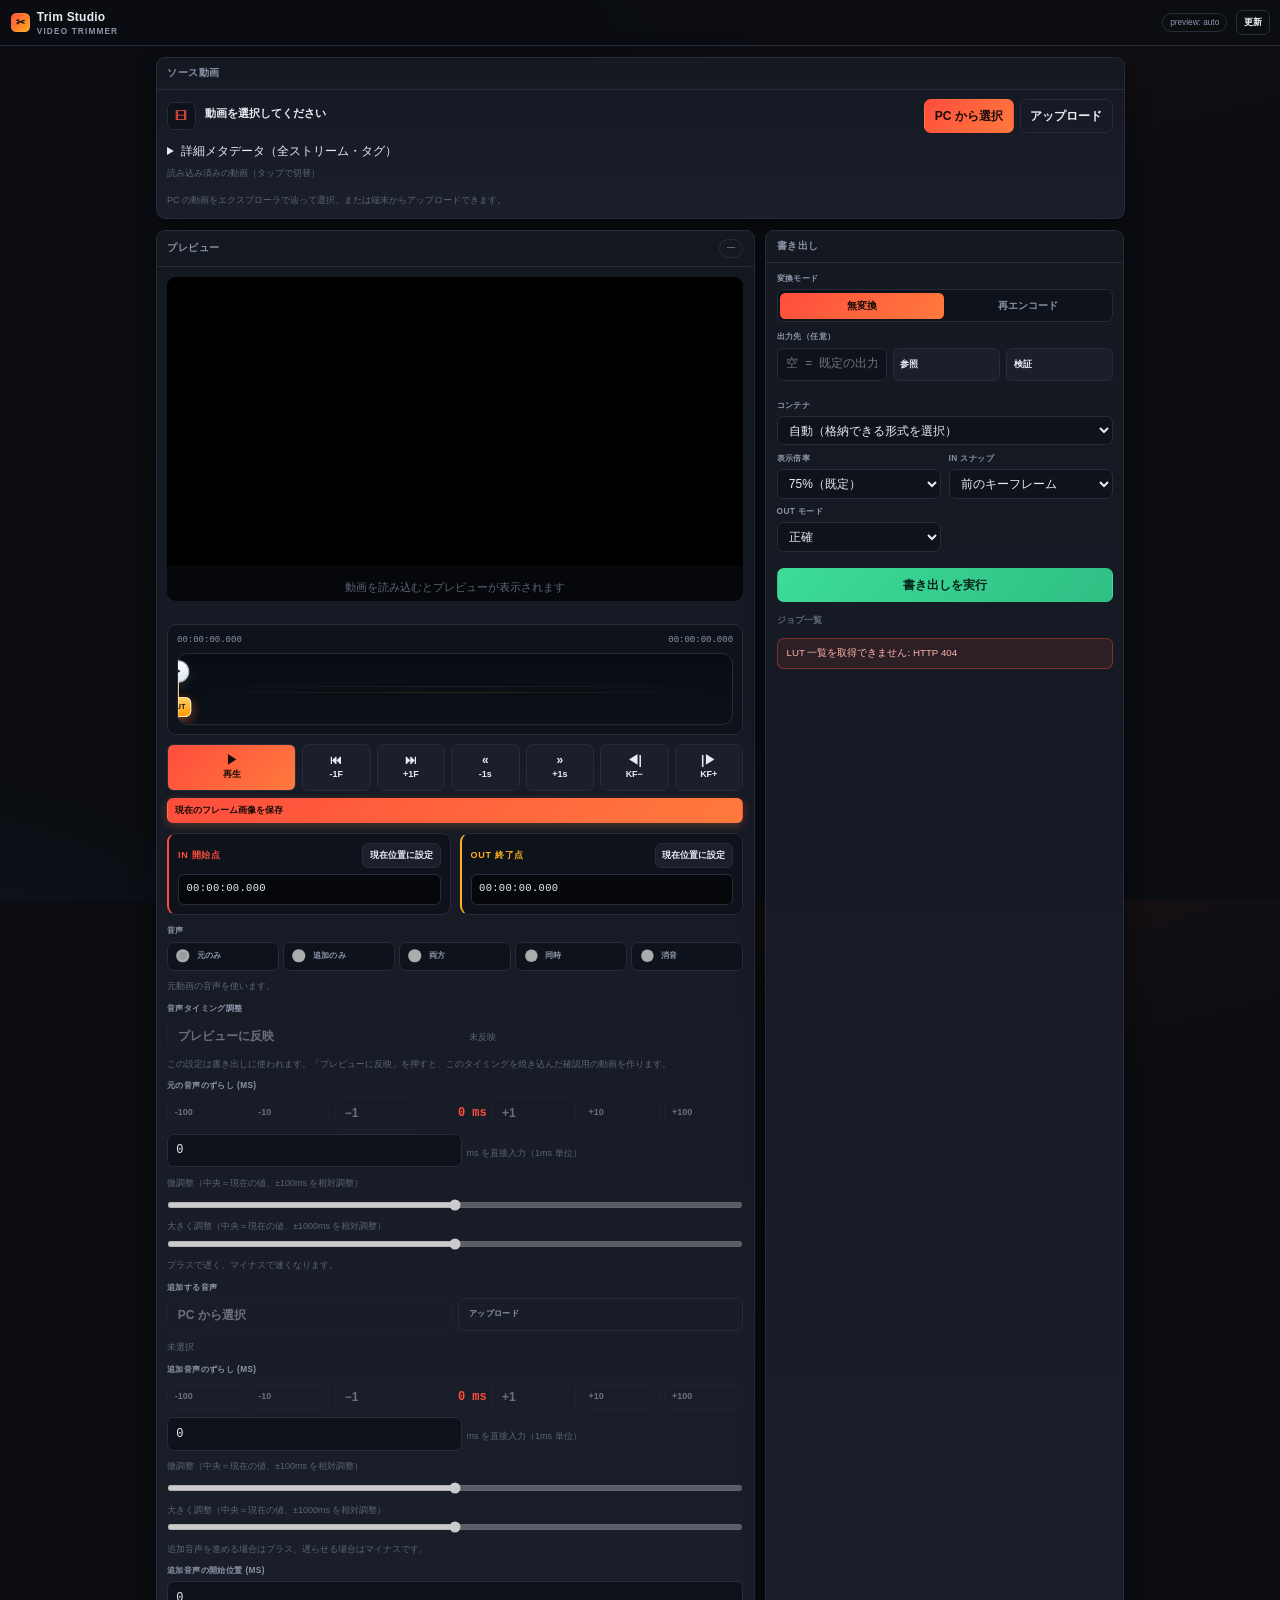
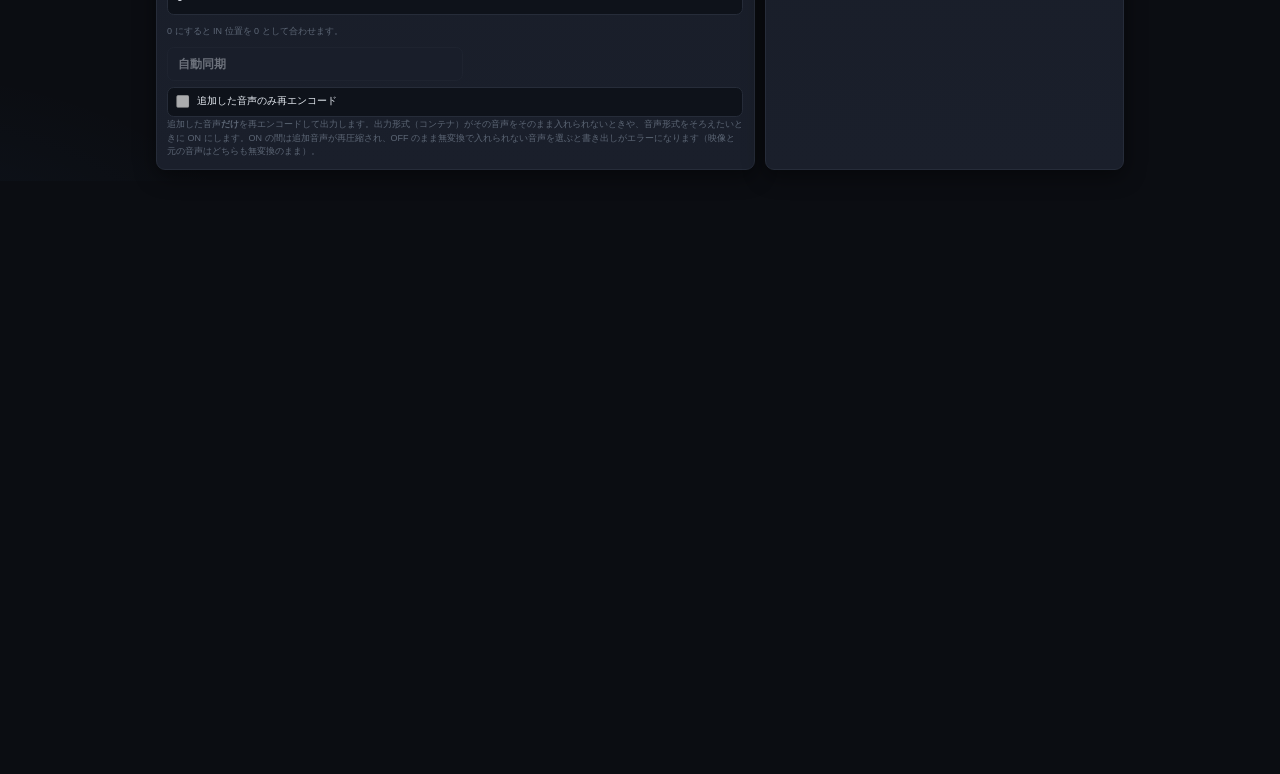
==== commit 6581ab90: "プレビューを単一video＋焼き込みプロキシに変更 - 即時反映（2要素のライブ同期）を廃止し、「プレビューに反映」ボタンで音声タイミングを焼き込んだプレビュー用MP4を生成 - iPhoneで音が途" ====
--- a/web-qwen/index.html
+++ b/web-qwen/index.html
@@ -382,16 +382,18 @@
         .as-sw input:checked~.as-state{color:var(--ok)}
         .as-sw input:focus-visible+.as-track{box-shadow:0 0 0 3px rgba(74,163,255,.35)}
         .as-state{font-family:var(--mono);font-weight:800}
-        .as-sw:has(#auditionToggle:disabled){opacity:.4;pointer-events:none}
-        #audioTimingBox[hidden]{display:none!important}
         </style>
         <div class='field' style='margin-top:12px'>
           <label>音声タイミング調整</label>
-          <label class='as-sw'><input type='checkbox' id='auditionToggle' autocomplete='off' aria-controls='audioTimingBox' aria-expanded='false'><span class='as-track'><span class='as-thumb'></span></span><span class='as-state' id='auditionState'>OFF</span></label>
-          <div class='hint' id='audioTimingState' style='margin-top:2px'></div>
-        </div>
-
-        <div id='audioTimingBox' hidden>
+          <div class='row' style='align-items:center;gap:8px;flex-wrap:wrap'>
+            <button class='btn' id='previewApplyBtn' type='button'>プレビューに反映</button>
+            <button class='btn sm' id='previewRevertBtn' type='button' hidden>元に戻る</button>
+            <span class='hint mono' id='previewState'>未反映</span>
+          </div>
+          <div class='hint' id='audioTimingState' style='margin-top:2px'>この設定は書き出しに使われます。「プレビューに反映」を押すと、このタイミングを焼き込んだ確認用の動画を作ります。</div>
+        </div>
+
+        <div id='audioTimingBox'>
 
         <div class='field' style='margin-top:12px' id='origShiftBox'>
           <label>元の音声のずらし (ms)</label>
@@ -462,11 +464,7 @@
         </div>
         <div class='hint' id='syncManualErr' hidden>自動同期できませんでした。手動で合わせてください</div>
 
-        <div class='row' style='margin-top:12px;align-items:center'>
-          <label class='chk'><input type='checkbox' id='muteOrigAuditionChk'>元の音声を消して聞く</label>
-          <label class='chk'><input type='checkbox' id='abCompareChk'>ずらしを耳で確認（元の音と重ねる）</label>
-        </div>
-        <span class='hint mono' id='auditionDiag'></span>
+        <span class='hint mono' id='previewDiag'></span>
         <label class='chk' style='margin-top:8px'><input type='checkbox' id='addedReencodeChk'>追加した音声のみ再エンコード</label>
 <div class='hint' id='addedReencodeHint' style='margin-top:2px'>追加した音声<b>だけ</b>を再エンコードして出力します。出力形式（コンテナ）がその音声をそのまま入れられないときや、音声形式をそろえたいときに ON にします。ON の間は追加音声が再圧縮され、OFF のまま無変換で入れられない音声を選ぶと書き出しがエラーになります（映像と元の音声はどちらも無変換のまま）。</div>
         </div>
@@ -1160,7 +1158,7 @@
   const vb=parseInt($("vbrInp").value,10);if(vb>0)o.videoBitrate=vb;
   const ab=parseInt($("abrInp").value,10);if(ab>0)o.audioBitrate=ab;
   const am=audioModeValue();
-  o.audioTiming=!!($("auditionToggle")&&$("auditionToggle").checked);o.audioMode=am;
+  o.audioMode=am;
   o.audioShiftMs=(am==='mute'||am==='added')?0:clampMs($("origShiftInp")?$("origShiftInp").value:0);
   o.addedSourceId=(addedModeActive(am)&&state.addedSource)?state.addedSource.id:null;
   o.addedShiftMs=clampMs($("addedShiftInp")?$("addedShiftInp").value:0);
@@ -1449,58 +1447,6 @@
 $("inTime").addEventListener("change",()=>{const v=parseTime($("inTime").value);if(v==null){toast("HH:MM:SS.mmm 形式で入力");return;}state.inUs=Math.min(v,state.outUs);updateInOut();updateTimeline();refreshFrames();});
 $("outTime").addEventListener("change",()=>{const v=parseTime($("outTime").value);if(v==null){toast("HH:MM:SS.mmm 形式で入力");return;}state.outUs=Math.max(v,state.inUs);updateInOut();updateTimeline();refreshFrames();});
 
-function applyAuditionMute(){
-  if(!auditionActive)return;
-  const overlay=!!($("abCompareChk")&&$("abCompareChk").checked);
-  const userMuted=!!($("muteOrigAuditionChk")&&$("muteOrigAuditionChk").checked);
-  const origSilent=userMuted||audioModeValue()==='added';
-  if(origAudio)origAudio.muted=origSilent&&!overlay;
-  vid.muted=!(overlay&&!origSilent);
-}
-
-/* ---------- build stamp + audition diagnostics ---------- */
-const TRIM_BUILD="2026-11-08b";
-let auditionCtx=null,origNode=null,addedNode=null,origPan=null,addedPan=null,splitLR=false;
-function ensureAudioGraph(){
-  if(origNode)return;
-  const Ctx=window.AudioContext||window.webkitAudioContext;
-  if(!Ctx)return;
-  try{
-    /* 'interactive' keeps the WebAudio output latency as low as the browser allows;
-       the default can add tens of ms, which showed up as a sync error in the preview. */
-    if(!auditionCtx){try{auditionCtx=new Ctx({latencyHint:'interactive'});}catch(_){auditionCtx=new Ctx();}}
-    origNode=auditionCtx.createMediaElementSource(origAudio);
-    const pan=auditionCtx.createStereoPanner?auditionCtx.createStereoPanner():null;
-    if(pan){origPan=pan;origPan.pan.value=splitLR?-0.9:0;origNode.connect(origPan);origPan.connect(auditionCtx.destination);}
-    else{origNode.connect(auditionCtx.destination);}
-    addedNode=auditionCtx.createMediaElementSource(addedAudio);
-    if(auditionCtx.createStereoPanner){addedPan=auditionCtx.createStereoPanner();addedPan.pan.value=splitLR?0.9:0;addedNode.connect(addedPan);addedPan.connect(auditionCtx.destination);}
-    else{addedNode.connect(auditionCtx.destination);}
-    auditionCtx.onstatechange=function(){if(auditionCtx.state!=='running'&&auditionActive){try{auditionCtx.resume();}catch(_){}}};
-  }catch(e){/* the original keeps working through whatever connected above */}
-}
-function setSplitLR(on){splitLR=!!on;if(origPan)origPan.pan.value=splitLR?-0.9:0;if(addedPan)addedPan.pan.value=splitLR?0.9:0;}
-let diagTs=0;
-function auditionDiag(force){
-  const el=$("auditionDiag");if(!el)return;
-  const now=Date.now();if(!force&&now-diagTs<250)return;diagTs=now;
-  if(!auditionActive){el.textContent="試聴停止中（動画の音がそのまま鳴ります） / "+TRIM_BUILD;return;}
-  const o=origAudio||{},a=addedAudio||{};
-  const s=function(x){return (x.readyState||0)+(x.paused?'停止':'再生')+(x.error?(' ERR'+x.error.code):'');};
-  let extra="";
-  if(vid.paused)extra+=" [動画を再生すると聴こえます]";
-  const dur=(typeof vid.duration==="number"&&isFinite(vid.duration))?vid.duration:0;
-  if(dur>0&&Math.abs(state.audioShiftMs||0)/1000>dur)extra+=" [ずらしが動画の長さを超えているため無音です]";
-  /* Show the live audio-vs-video error so the preview can be judged with a number. */
-  if(auditionDelta!=null&&isFinite(auditionDelta)){
-    const ms=Math.round(auditionDelta*1000);
-    extra+=" | 映像とのずれ "+((ms>0?"+":"")+ms)+"ms";
-  }
-  el.textContent="試聴中 元"+msLabel(state.audioShiftMs||0)+" 追加"+msLabel(state.addedShiftMs||0)+" | orig["+s(o)+"] added["+s(a)+"] muted="+(vid.muted?'y':'n')+" ctx="+(auditionCtx?auditionCtx.state:'-')+extra+" | "+TRIM_BUILD;
-}
-
-
-
 /* ---------- timeline: grab a cursor by its visual knob ---------- */
 const TL_HIT_R=24;      // half target width: 48px, about the 44px minimum
 const TL_DRAG_EPS=3;    // ignore tiny jitter
@@ -1726,7 +1672,10 @@
 /* ---------- audio panel ---------- */
 state.audioMode='original';state.audioShiftMs=0;state.addedShiftMs=0;state.addedStartMs=0;state.addedSource=null;
 let syncTimer=null,lastSyncShift=0,pendingAddedOpen=false,pendingAddedUpload=false;
-let origAudio=null,addedAudio=null,auditionActive=false,auditionRaf=0;
+/* Preview proxy state.  The live preview (a second <audio> element chased with seeks) is
+   gone: the preview is now a real MP4 with the timing baked in, so there is one media
+   clock and nothing can drift.  previewOrigSrc remembers the element source to revert to. */
+let previewToken=0,previewUrl=null,previewOrigSrc="",previewBusy=false,previewOffsetUs=0;
 function setNum(id,v){const el=$(id);if(!el)return;let x=parseInt(v,10);if(!isFinite(x))x=0;if(id==='addedStartInp'&&x<0)x=0;el.value=x;}
 function audioModeValue(){const el=document.querySelector('input[name="audioModeRadio"]:checked');return el?el.value:'original';}
 function clampMs(v){v=parseInt(v,10);if(!isFinite(v))v=0;return v;}
@@ -1745,176 +1694,79 @@
 }
 function currentUiZoom(){const v=parseInt($("zoomSel")?$("zoomSel").value:defaultUiZoom(),10);return isFinite(v)?v:defaultUiZoom();}
 function setAudioShift(target,v,fromJog){v=clampMs(v);const pre=target==='orig'?'orig':'added';const inp=$(pre+'ShiftInp'),rng=$(pre+'ShiftRange'),fine=$(pre+'ShiftFine'),val=$(pre+'ShiftVal');if(inp)inp.value=v;/* the jog sliders are relative: their centre already means "the value in use", so they are never moved to an absolute position. Only a stray off-centre handle (missed pointerup) is nudged back. */if(!fromJog&&((rng&&Number(rng.value)!==0)||(fine&&Number(fine.value)!==0))){if(rng)rng.value=0;if(fine)fine.value=0;}if(val)val.textContent=msLabel(v);if(target==='orig')state.audioShiftMs=v;else state.addedShiftMs=v;saveSettings();updateAudioUI();
-  // A new shift re-opens the strict catch-up window: the audio still has to travel
-  // to the new position and would otherwise be left behind by the 1s dead band.
-  if(auditionActive){auditionGrace=Date.now();syncAudition(true);queueAuditionSync();}}
+  markPreviewStale();}
 function addedModeActive(m){m=m||audioModeValue();return m==='added'||m==='bothTracks'||m==='bothMix';}
 function origModeActive(m){m=m||audioModeValue();return m==='original'||m==='bothTracks'||m==='bothMix';}
 function renderAddedInfo(){const el=$("addedInfo");if(!el)return;if(state.addedSource){const d=state.addedSource.durationUs;el.textContent=(state.addedSource.name||'追加音声')+(d!=null?' / '+fmt(d):'');}else{el.textContent='未選択';}}
-function updateAudioUI(){const mode=audioModeValue();state.audioMode=mode;state.audioShiftMs=clampMs($("origShiftInp")?$("origShiftInp").value:0);state.addedShiftMs=clampMs($("addedShiftInp")?$("addedShiftInp").value:0);state.addedStartMs=startMsVal($("addedStartInp")?$("addedStartInp").value:0);const hasSrc=!!state.source;const hasAdded=!!state.addedSource;const activeAdded=hasAdded&&addedModeActive(mode);const activeOrig=hasSrc&&origModeActive(mode);document.querySelectorAll('input[name="audioModeRadio"]').forEach(r=>r.disabled=!hasSrc);const origOff=!activeOrig;if($("origShiftInp"))$("origShiftInp").disabled=origOff;if($("origShiftRange"))$("origShiftRange").disabled=origOff;if($("origShiftFine"))$("origShiftFine").disabled=origOff;document.querySelectorAll('[data-shift="orig"]').forEach(b=>b.disabled=origOff);const addedOff=!(hasSrc&&activeAdded);if($("addedShiftInp"))$("addedShiftInp").disabled=addedOff;if($("addedShiftRange"))$("addedShiftRange").disabled=addedOff;if($("addedShiftFine"))$("addedShiftFine").disabled=addedOff;document.querySelectorAll('[data-shift="added"]').forEach(b=>b.disabled=addedOff);if($("addedStartInp"))$("addedStartInp").disabled=addedOff;if($("audioSyncBtn"))$("audioSyncBtn").disabled=addedOff;if($("addedBrowseBtn"))$("addedBrowseBtn").disabled=!hasSrc||mode==='mute';if($("addedFileInput"))$("addedFileInput").disabled=!hasSrc||mode==='mute';if($("muteOrigAuditionChk"))$("muteOrigAuditionChk").disabled=!hasSrc;if($("abCompareChk"))$("abCompareChk").disabled=!hasSrc;if($("auditionToggle"))$("auditionToggle").disabled=!hasSrc||mode==='mute';if($("addedReencodeChk"))$("addedReencodeChk").disabled=!hasSrc||!hasAdded;const hints={original:'元動画の音声を使います。',added:'追加音声のみ使います（元音声なし）。',bothTracks:'元と追加をそれぞれ別トラックで書き出します。',bothMix:'元と追加を同時にミックスします。音声のみ再エンコードします。',mute:'音声を消音します。'};if($("audioModeHint"))$("audioModeHint").textContent=hints[mode]||hints.original;if($("audioMixWarn"))$("audioMixWarn").hidden=mode!=='bothMix';renderAddedInfo();/* Keep the state of the timing switch in plain sight: a value typed while the *//* switch is off is silently ignored by both the preview and the export. */const st=$("audioTimingState");if(st){const on=!!($("auditionToggle")&&$("auditionToggle").checked);const ov=clampMs($("origShiftInp")?$("origShiftInp").value:0),av=clampMs($("addedShiftInp")?$("addedShiftInp").value:0);const hasAdded=!!state.addedSource;const anyVal=(ov!==0)||(av!==0)||(hasAdded&&addedModeActive(mode));if(on){st.textContent='この設定はプレビューと書き出しに反映されます。';st.style.color='';}else if(anyVal){st.textContent='OFF のため、入力した値はプレビューにも書き出しにも反映されません。使うときはこのスイッチを ON にしてください。';st.style.color='#e0a030';}else{st.textContent='OFF: 音声のタイミングは元のままです。';st.style.color='';}}}
-function ensureAuditionAudio(){if(!origAudio){origAudio=new Audio();origAudio.preload='metadata';}if(!addedAudio){addedAudio=new Audio();addedAudio.preload='metadata';}}
-function queueAuditionSync(){if(!auditionActive)return;if(!auditionRaf)auditionRaf=requestAnimationFrame(auditionTick);}
-function auditionTick(){auditionRaf=0;if(!auditionActive)return;syncAudition();auditionDiag();if(auditionActive)auditionRaf=requestAnimationFrame(auditionTick);}
-let auditionWantPlay=false;
-let auditionDelta=null;   /* last measured audio-vs-video offset in seconds */
-let auditionGrace=0;      /* when the strict catch-up window started */
-function syncAudition(force){
-  if(!auditionActive||!state.source)return;
-  ensureAuditionAudio();
-  const mode=audioModeValue();
-  const s1=state.audioShiftMs||0,s2=state.addedShiftMs||0;
-  const shiftKey=s1+","+s2;
-  const t=vid.currentTime||0;
-  /* Playback stays completely untouched while it is in sync: any per-frame rate trim
-     or repeated seek makes the audio stutter, so only a real desync (>0.5s) seeks, and
-     a short grace period keeps a burst of seeks from turning into machine-gun churn. */
-  /* Keep playback untouched.  Every attempt to "correct" the audio continuously made
-     it worse (seeks per frame cut the sound, replayed fragments, parked on the last
-     frames; rate nudges made it wobble).  Align exactly when asked to (onset, user
-     seek, shift change) and otherwise only intervene when the tracks are genuinely
-     out of sync. */
-  const settle=function(el,target,hardset){
-    if(!el||el.readyState<1||el.seeking)return false;   /* not ready: try again next frame */
-    if(el.playbackRate!==1)el.playbackRate=1;
-    /* Clamp inside the media: a target past the end makes the browser sit on the last
-       frames, which is the "end of the video plays at the start" symptom. */
-    const dur=isFinite(el.duration)?el.duration:0;
-    const tgt=dur>0?Math.max(0,Math.min(target,dur-0.05)):Math.max(0,target);
-    const d=(el.currentTime||0)-tgt;
-    auditionDelta=d;
-    /* Right after playback starts (or after a seek) the audio element is still
-       catching up: it can sit a few hundred ms behind, which made the preview look
-       shifted by far more than the number in the box ("+100 here, +500 in the
-       export").  Be strict for a short window, then leave it alone. */
-    const sinceGrace=Date.now()-(auditionGrace||0);
-    const tight=sinceGrace<2500;
-    const tol=tight?0.12:1.0;
-    const cool=tight?450:700;
-    if(el.ended||hardset||force||Math.abs(d)>tol){
-      const now=Date.now();
-      /* Throttle by TIME: while the video plays the target keeps moving, so comparing
-         targets never matched and the cooldown silently did nothing (seek churn came
-         back).  A genuinely new shift must still be applied at once. */
-      const changed=el.dataset.seekShift!==shiftKey;
-      if(!hardset&&!changed&&el.dataset.seekAt&&now-Number(el.dataset.seekAt)<cool)return true;
-      el.dataset.seekShift=shiftKey;
-      el.dataset.seekTarget=String(tgt);
-      el.dataset.seekAt=String(now);
-      try{el.currentTime=tgt;}catch(_){return false;}
-      if(el.ended){try{el.play().catch(function(){});}catch(_){}}
+function updateAudioUI(){const mode=audioModeValue();state.audioMode=mode;state.audioShiftMs=clampMs($("origShiftInp")?$("origShiftInp").value:0);state.addedShiftMs=clampMs($("addedShiftInp")?$("addedShiftInp").value:0);state.addedStartMs=startMsVal($("addedStartInp")?$("addedStartInp").value:0);const hasSrc=!!state.source;const hasAdded=!!state.addedSource;const activeAdded=hasAdded&&addedModeActive(mode);const activeOrig=hasSrc&&origModeActive(mode);document.querySelectorAll('input[name="audioModeRadio"]').forEach(r=>r.disabled=!hasSrc);const origOff=!activeOrig;if($("origShiftInp"))$("origShiftInp").disabled=origOff;if($("origShiftRange"))$("origShiftRange").disabled=origOff;if($("origShiftFine"))$("origShiftFine").disabled=origOff;document.querySelectorAll('[data-shift="orig"]').forEach(b=>b.disabled=origOff);const addedOff=!(hasSrc&&activeAdded);if($("addedShiftInp"))$("addedShiftInp").disabled=addedOff;if($("addedShiftRange"))$("addedShiftRange").disabled=addedOff;if($("addedShiftFine"))$("addedShiftFine").disabled=addedOff;document.querySelectorAll('[data-shift="added"]').forEach(b=>b.disabled=addedOff);if($("addedStartInp"))$("addedStartInp").disabled=addedOff;if($("audioSyncBtn"))$("audioSyncBtn").disabled=addedOff;if($("addedBrowseBtn"))$("addedBrowseBtn").disabled=!hasSrc||mode==='mute';if($("addedFileInput"))$("addedFileInput").disabled=!hasSrc||mode==='mute';if($("previewApplyBtn"))$("previewApplyBtn").disabled=!hasSrc||mode==='mute';if($("addedReencodeChk"))$("addedReencodeChk").disabled=!hasSrc||!hasAdded;const hints={original:'元動画の音声を使います。',added:'追加音声のみ使います（元音声なし）。',bothTracks:'元と追加をそれぞれ別トラックで書き出します。',bothMix:'元と追加を同時にミックスします。音声のみ再エンコードします。',mute:'音声を消音します。'};if($("audioModeHint"))$("audioModeHint").textContent=hints[mode]||hints.original;if($("audioMixWarn"))$("audioMixWarn").hidden=mode!=='bothMix';renderAddedInfo();/* Keep the state of the timing switch in plain sight: a value typed while the *//* switch is off is silently ignored by both the preview and the export. */const st=$("audioTimingState");if(st){st.textContent="この設定は書き出しに使われます。「プレビューに反映」を押すと、このタイミングを焼き込んだ確認用の動画を作ります。";}}
+/* ---------- preview proxy: bake the timing, then play ONE file ---------- */
+function setPreviewState(text,color){const el=$("previewState");if(!el)return;el.textContent=text;el.style.color=color||"";}
+function markPreviewStale(){if(!previewUrl)return;setPreviewState("未反映（設定が変更されました）","#e0a030");}
+function previewDiag(text){const el=$("previewDiag");if(el)el.textContent=text||"";}
+function previewRequestBody(){return {sourceId:state.source?state.source.id:"",variant:state.variant||"original",audioMode:audioModeValue(),audioShiftMs:state.audioShiftMs||0,addedShiftMs:state.addedShiftMs||0,addedStartMs:state.addedStartMs||0,addedSourceId:(state.addedSource&&state.addedSource.id)||null};}
+async function previewPost(body){const headers={"Content-Type":"application/json"};if(state.token)headers["X-Trim-Token"]=state.token;const r=await fetch("/api/preview/build",{method:"POST",headers,body:JSON.stringify(body)});let data=null;try{data=await r.json();}catch(e){}return {status:r.status,data:data||{}};}
+async function previewWaitJob(id){for(let i=0;i<200;i++){await new Promise(function(done){setTimeout(done,700);});const d=await api("/api/jobs/"+id,{silent:true});const j=(d&&d.job)||{};if(j.status==="done")return j.result||{};if(j.status==="error"||j.status==="cancelled")throw new Error(j.error||"生成に失敗しました");}throw new Error("生成がタイムアウトしました");}
+async function applyPreview(){
+  if(!state.source){toast("動画を読み込んでください",true);return;}
+  if(previewBusy)return;
+  previewBusy=true;const token=++previewToken;
+  const btn=$("previewApplyBtn");if(btn)btn.disabled=true;
+  try{
+    setPreviewState("生成中…");
+    let res=await previewPost(previewRequestBody());
+    if(res.status===409&&res.data&&res.data.code==="proxy_required"){
+      setPreviewState("プロキシ準備中…");
+      if(!res.data.proxyJobId)throw new Error("プロキシを準備できませんでした");
+      await previewWaitJob(res.data.proxyJobId);
+      res=await previewPost(previewRequestBody());
     }
-    return true;
-  };
-  const follow=function(el){
-    if(!el)return;
-    if(auditionWantPlay&&!vid.paused){if(el.paused)el.play().catch(function(){});}
-    else if(auditionWantPlay&&!el.paused){el.pause();}
-  };
-  /* A track that has not started yet stays silent but keeps playing: pausing and
-     resuming on the onset is what caused audible gaps, so the volume carries the
-     silence and the onset needs exactly one seek. */
-  const handle=function(el,flag,target){
-    if(!el||!el.src)return;
-    if(target<0){
-      el.volume=0;
-      el.dataset[flag]='1';
-      /* Waiting for the onset: stay paused at the head.  Letting it play silently lets
-         it run to the end of the file, and the closing frames then leak out when the
-         track is un-muted.  One pause during silence is inaudible. */
-      if(el.playbackRate!==1)el.playbackRate=1;
-      if(!el.paused){try{el.pause();}catch(_){}}
-      if(!el.seeking&&el.readyState>=1&&(el.currentTime||0)>0.05){try{el.currentTime=0;}catch(_){}}
-      return;
-    }
-    el.volume=1;
-    const onset=el.dataset[flag]==='1';
-    /* Consume the flag only after the seek is actually issued: if the element is still
-       seeking or not ready, the next frame retries instead of silently playing the
-       track at the unshifted position. */
-    if(settle(el,target,onset)&&onset)delete el.dataset[flag];
-    follow(el);
-  };
-  handle(origAudio,'head',t-s1/1000);
-  const useAdded=!!state.addedSource&&addedModeActive(mode);
-  if(addedAudio&&useAdded&&addedAudio.src){
-    handle(addedAudio,'pre',((state.addedStartMs||0)/1000-s2/1000)+(t-(state.inUs||0)/1e6));
-  }else if(addedAudio&&!addedAudio.paused){addedAudio.pause();}
-}
-function startAudition(){
-  if(!($("auditionToggle")&&$("auditionToggle").checked))return;
-  if(auditionActive)return;
-  if(!state.source){toast('動画を読み込んでください',true);return;}
-  if(audioModeValue()==='mute'){toast('消音中は確認できません',true);return;}
-  ensureAuditionAudio();
-  const mode=audioModeValue();
-  const audSrc=(vid.currentSrc||vid.src||('/api/sources/'+state.source.id+'/media'));
-  if(origAudio.getAttribute('data-src')!==audSrc){origAudio.src=audSrc;origAudio.setAttribute('data-src',audSrc);}
-  const useAdded=!!state.addedSource&&addedModeActive(mode);
-  if(useAdded){
-    const ap='/api/sources/'+state.addedSource.id+'/media';
-    const aid=state.addedSource.id;
-    if(addedAudio.getAttribute('data-src')!==ap){addedAudio.src=ap;addedAudio.setAttribute('data-src',ap);}
-    if(!addedAudio.getAttribute('data-fallback')){addedAudio.setAttribute('data-fallback','1');addedAudio.onerror=function(){this.src='/api/sources/'+aid+'/media?variant=original';if(!vid.paused){try{this.play().catch(function(){});}catch(_){}}};}
-  }else{
-    addedAudio.removeAttribute('data-src');
-    addedAudio.removeAttribute('src');
-    try{addedAudio.load();}catch(_){}
-  }
-  origAudio.volume=1;addedAudio.muted=false;addedAudio.volume=1;
-  origAudio.playbackRate=1;addedAudio.playbackRate=1;
-  auditionWantPlay=true;
-  auditionGrace=Date.now();
-  const t0=vid.currentTime||0;
-  const s1=state.audioShiftMs||0,s2=state.addedShiftMs||0;
-  const oTarget=t0-s1/1000;
-  const local=t0-(state.inUs||0)/1e6;
-  const base=(state.addedStartMs||0)/1000-s2/1000;
-  const align=function(el,target){
-    const apply=function(){
-      try{el.currentTime=Math.max(0,target);el.dataset.seekTarget=String(Math.max(0,target));el.dataset.seekAt=String(Date.now());}catch(_){}
-    };
-    if(el.readyState>=1)apply();
-    else el.addEventListener('loadedmetadata',apply,{once:true});
-  };
-  if(oTarget<0){origAudio.volume=0;origAudio.dataset.head='1';}
-  else{origAudio.volume=1;delete origAudio.dataset.head;align(origAudio,oTarget);}
-  if(useAdded){
-    const aTarget=base+Math.max(0,local);
-    const held=base+local<0;
-    if(held){addedAudio.volume=0;addedAudio.dataset.pre='1';}
-    else{addedAudio.volume=1;delete addedAudio.dataset.pre;align(addedAudio,aTarget);}
-  }
-  ensureAudioGraph();
-  if(auditionCtx&&auditionCtx.state==='suspended'){try{auditionCtx.resume();}catch(_){}}
-  auditionActive=true;
-  applyAuditionMute();
-  if(!vid.paused){
-  try{
-    const pa=origAudio.play();if(pa&&pa.catch)pa.catch(function(){toast('試聴の再生がブロックされました。もう一度タップしてください',true);});
-    if(useAdded){const pb=addedAudio.play();if(pb&&pb.catch)pb.catch(function(){});}
-  }catch(_){}
-  }
-  setAuditionToggle(true);
-  syncAudition(true);queueAuditionSync();auditionDiag(true);
-}
-function setAuditionToggle(on){const t=$("auditionToggle"),s=$("auditionState"),b=$("audioTimingBox");if(t){t.checked=!!on;t.setAttribute('aria-expanded',on?'true':'false');}if(s)s.textContent=on?'ON':'OFF';if(b)b.hidden=!on;}
-function stopAudition(){auditionActive=false;auditionWantPlay=false;auditionDiag(true);if(auditionRaf){cancelAnimationFrame(auditionRaf);auditionRaf=0;}if(origAudio){try{origAudio.pause();origAudio.playbackRate=1;}catch(_){}}if(addedAudio){try{addedAudio.pause();addedAudio.playbackRate=1;}catch(_){}}vid.muted=false;
-  /* Keep the master switch as it is: stopping playback is not the same as disabling
-     the timing settings.  Clearing it here made an export silently drop the shift
-     whenever the user had previewed first (stop -> switch OFF -> export ignores it). */
-  setAuditionToggle(!!($("auditionToggle")&&$("auditionToggle").checked));}
-function toggleAudition(){if(auditionActive)stopAudition();else startAudition();}
+    if(res.status===409)throw new Error("この動画はプレビュー用に準備できません");
+    if(!res.data||!res.data.ok)throw new Error((res.data&&res.data.message)||"生成を開始できませんでした");
+    let meta=res.data;
+    if(meta.jobId)meta=await previewWaitJob(meta.jobId);
+    if(token!==previewToken)return;
+    if(!meta.url)throw new Error("生成結果にURLがありません");
+    loadPreviewSource(meta.url,(meta.sourceTimelineOffsetUs||0)-(meta.outputStartOffsetUs||0));
+    previewUrl=meta.url;
+    const rv=$("previewRevertBtn");if(rv)rv.hidden=false;
+    setPreviewState("反映済み・タップで再生","#2f9e44");
+    previewDiag("音声タイミング反映済み（映像加工は書き出し時のみ）");
+  }catch(err){
+    setPreviewState("失敗","#e03131");
+    toast("プレビューに反映できませんでした: "+((err&&err.message)?err.message:"不明なエラー"),true);
+  }finally{previewBusy=false;if(btn)btn.disabled=false;}
+}
+function loadPreviewSource(url,offsetUs){
+  previewOffsetUs=offsetUs||0;
+  const t=Math.max(0,(vid.currentTime||0)-previewOffsetUs/1e6);const wasPlaying=!vid.paused;
+  if(!previewUrl)previewOrigSrc=vid.currentSrc||vid.src||"";
+  vid.pause();
+  vid.src=url;vid.load();
+  vid.addEventListener("loadedmetadata",function(){try{vid.currentTime=Math.max(0,Math.min(t,vid.duration||t));}catch(e){}previewDiag("反映済み。タップで再生してください"+(wasPlaying?"（再生中でした）":""));},{once:true});
+  /* iOS: never call play() here - the async job completion lost the user gesture. */
+}
+function revertPreview(){
+  if(!previewUrl)return;
+  const t=Math.max(0,(vid.currentTime||0)+previewOffsetUs/1e6);vid.pause();
+  const back=previewOrigSrc||(state.source?("/api/sources/"+state.source.id+"/media"):"");
+  previewUrl=null;
+  vid.src=back;vid.load();
+  vid.addEventListener("loadedmetadata",function(){try{vid.currentTime=t;}catch(e){}},{once:true});
+  const rv=$("previewRevertBtn");if(rv)rv.hidden=true;
+  setPreviewState("未反映");previewDiag("");
+}
+
 function setSyncStatus(t){if($("syncStatus"))$("syncStatus").textContent=t||'';}
 function firstNumber(){for(let i=0;i<arguments.length;i++){const n=parseFloat(arguments[i]);if(isFinite(n))return n;}return null;}
 function handleSyncResult(r){r=r||{};const ok=r.ok===undefined?true:!!r.ok;const ms=firstNumber(r.shiftMs,r.offsetMs,r.deltaMs,r.estimateMs,r.ms,r.value);const conf=firstNumber(r.confidence,r.score,r.certainty,r.reliability,null);if(!ok||ms==null){$("syncResult").hidden=true;setSyncStatus('');$("syncManualErr").hidden=false;$("audioSyncBtn").disabled=false;return;}lastSyncShift=Math.round(ms);$("syncResultText").textContent='推定 '+lastSyncShift+'ms（信頼度 '+(conf==null?'—':conf)+'）';$("syncResult").hidden=false;$("syncManualErr").hidden=true;setSyncStatus('');$("audioSyncBtn").disabled=false;}
 function pollSyncJob(id){if(syncTimer){clearInterval(syncTimer);syncTimer=null;}let n=0;syncTimer=setInterval(async()=>{n++;if(n>120){clearInterval(syncTimer);syncTimer=null;$("audioSyncBtn").disabled=false;$("syncManualErr").hidden=false;setSyncStatus('タイムアウト');return;}try{const d=await api('/api/jobs/'+id,{silent:true});const j=d.job||{};if(j.status==='done'){clearInterval(syncTimer);syncTimer=null;handleSyncResult(j.result||{});}else if(j.status==='error'||j.status==='cancelled'){clearInterval(syncTimer);syncTimer=null;$("audioSyncBtn").disabled=false;$("syncManualErr").hidden=false;setSyncStatus(j.error||'失敗');}}catch(_){}},1000);}
 async function autoSync(){if(!state.source||!state.addedSource){toast('追加音声を選択してください',true);return;}if(!addedModeActive()){toast('追加音声を使うモードを選択してください',true);return;}const btn=$("audioSyncBtn");if(btn)btn.disabled=true;$("syncResult").hidden=true;$("syncManualErr").hidden=true;setSyncStatus('同期中…');try{const d=await api('/api/audio/sync',{method:'POST',headers:{'Content-Type':'application/json'},body:JSON.stringify({sourceId:state.source.id,addedSourceId:state.addedSource.id,startUs:Math.round(state.inUs),windowMs:20000,rangeMs:3000,windows:3})});pollSyncJob(d.jobId);}catch(e){$("audioSyncBtn").disabled=false;$("syncManualErr").hidden=false;setSyncStatus('同期要求失敗');}}
-const _selectSource=selectSource;selectSource=async function(id){await _selectSource(id);stopAudition();updateAudioUI();};
+const _selectSource=selectSource;selectSource=async function(id){await _selectSource(id);updateAudioUI();};
 const _openLocal=openLocal;openLocal=async function(path){if(pendingAddedOpen){pendingAddedOpen=false;clearErr();try{const d=await api('/api/sources/open',{method:'POST',headers:{'Content-Type':'application/json'},body:JSON.stringify({path})});state.addedSource=d.source;hideBrowse();renderAddedInfo();updateAudioUI();toast('追加音声を読み込み: '+(d.source.name||''));}catch(e){showErr('追加音声を開けませんでした: '+e.message);}return;}await _openLocal(path);};
 const _doUpload=doUpload;doUpload=async function(file){if(pendingAddedUpload){pendingAddedUpload=false;clearErr();toast('追加音声をアップロード中…');const fd=new FormData();fd.append('file',file);try{const d=await api('/api/sources/upload',{method:'POST',body:fd,timeoutMs:1800000});state.addedSource=d.source;renderAddedInfo();updateAudioUI();toast('追加音声を追加: '+(d.source.name||''));}catch(e){showErr('追加音声のアップロード失敗: '+e.message);}return;}await _doUpload(file);};
 const _hideBrowse=hideBrowse;hideBrowse=function(){pendingAddedOpen=false;pendingAddedUpload=false;_hideBrowse();};
-document.querySelectorAll('input[name="audioModeRadio"]').forEach(r=>r.addEventListener('change',()=>{stopAudition();saveSettings();updateAudioUI();}));
-['origShiftInp','addedShiftInp'].forEach(id=>{const el=$(id);if(!el)return;el.addEventListener('input',()=>{const target=id==='origShiftInp'?'orig':'added';const c=clampMs(el.value);const live=$(target==='orig'?'origShiftVal':'addedShiftVal');if(live)live.textContent=msLabel(c);if(target==='orig')state.audioShiftMs=c;else state.addedShiftMs=c;saveSettings();if(auditionActive){syncAudition(true);queueAuditionSync();}});el.addEventListener('change',()=>{setAudioShift(id==='origShiftInp'?'orig':'added',el.value);});});
+document.querySelectorAll('input[name="audioModeRadio"]').forEach(r=>r.addEventListener('change',()=>{saveSettings();updateAudioUI();markPreviewStale();}));
+['origShiftInp','addedShiftInp'].forEach(id=>{const el=$(id);if(!el)return;el.addEventListener('input',()=>{const target=id==='origShiftInp'?'orig':'added';const c=clampMs(el.value);const live=$(target==='orig'?'origShiftVal':'addedShiftVal');if(live)live.textContent=msLabel(c);if(target==='orig')state.audioShiftMs=c;else state.addedShiftMs=c;saveSettings();markPreviewStale();});el.addEventListener('change',()=>{setAudioShift(id==='origShiftInp'?'orig':'added',el.value);});});
   /* The sliders are relative jog controls: the centre always means the value in
      use, so dragging right/left nudges it instead of jumping to an absolute ms. */
   [['origShiftFine','orig'],['addedShiftFine','added'],['origShiftRange','orig'],['addedShiftRange','added']].forEach(function(pair){
@@ -1933,20 +1785,15 @@
   });
 
 document.querySelectorAll('[data-shift]').forEach(b=>b.addEventListener('click',()=>{setAudioShift(b.dataset.shift,audioShiftValue(b.dataset.shift)+(parseInt(b.dataset.delta,10)||0));}));
-if($("addedStartInp"))$("addedStartInp").addEventListener('input',()=>{state.addedStartMs=startMsVal($("addedStartInp").value);saveSettings();if(auditionActive){syncAudition(true);queueAuditionSync();}});
+if($("addedStartInp"))$("addedStartInp").addEventListener('input',()=>{state.addedStartMs=startMsVal($("addedStartInp").value);saveSettings();markPreviewStale();});
 if($("addedReencodeChk"))$("addedReencodeChk").addEventListener('change',saveSettings);
 if($("audioSyncBtn"))$("audioSyncBtn").addEventListener('click',autoSync);
 if($("useSyncBtn"))$("useSyncBtn").addEventListener('click',()=>{setAudioShift('added',lastSyncShift);$("syncResult").hidden=true;toast('追加音声のずらしを設定しました');});
 if($("addedBrowseBtn"))$("addedBrowseBtn").addEventListener('click',()=>{if($("addedBrowseBtn").disabled)return;pendingAddedOpen=true;pickDir=false;pickAction=null;pickSource=null;pickLut=false;$("useDirBtn").textContent='このフォルダを使う';$("useDirBtn").style.display='none';$("browseTitle").textContent='追加する音声を選択';openBrowse();});
 if($("addedFileInput"))$("addedFileInput").addEventListener('change',e=>{const f=e.target.files&&e.target.files[0];if(f){pendingAddedUpload=true;doUpload(f);e.target.value='';}});
-if($("auditionToggle"))$("auditionToggle").addEventListener('change',e=>{if(e.target.checked){startAudition();setAuditionToggle(auditionActive);}else{stopAudition();setAuditionToggle(false);}});
-if($("abCompareChk"))$("abCompareChk").addEventListener('change',()=>{applyAuditionMute();if(auditionActive){syncAudition(true);queueAuditionSync();}});
-if($("muteOrigAuditionChk"))$("muteOrigAuditionChk").addEventListener('change',()=>{applyAuditionMute();});
-vid.addEventListener('play',()=>{auditionGrace=Date.now();if(auditionActive)syncAudition(true);queueAuditionSync();});
-vid.addEventListener('pause',()=>{if(auditionActive)syncAudition(true);});
-vid.addEventListener('seeked',()=>{auditionGrace=Date.now();if(auditionActive)syncAudition(true);queueAuditionSync();});
-document.addEventListener('visibilitychange',()=>{if(!auditionActive)return;if(document.hidden){if(origAudio&&!origAudio.paused)origAudio.pause();if(addedAudio&&!addedAudio.paused)addedAudio.pause();}else{queueAuditionSync();}});
-applyUiZoom(currentUiZoom());updateAudioUI();setAudioShift('orig',state.audioShiftMs||0);setAudioShift('added',state.addedShiftMs||0);setAuditionToggle(false);auditionDiag(true);setInterval(function(){auditionDiag();},500);
+if($("previewApplyBtn"))$("previewApplyBtn").addEventListener('click',applyPreview);
+if($("previewRevertBtn"))$("previewRevertBtn").addEventListener('click',revertPreview);
+applyUiZoom(currentUiZoom());updateAudioUI();setAudioShift('orig',state.audioShiftMs||0);setAudioShift('added',state.addedShiftMs||0);setPreviewState('未反映');if($('previewRevertBtn'))$('previewRevertBtn').hidden=true;
 $("spinEscape").addEventListener("click",releaseSpinner);
 
 /* reveal */
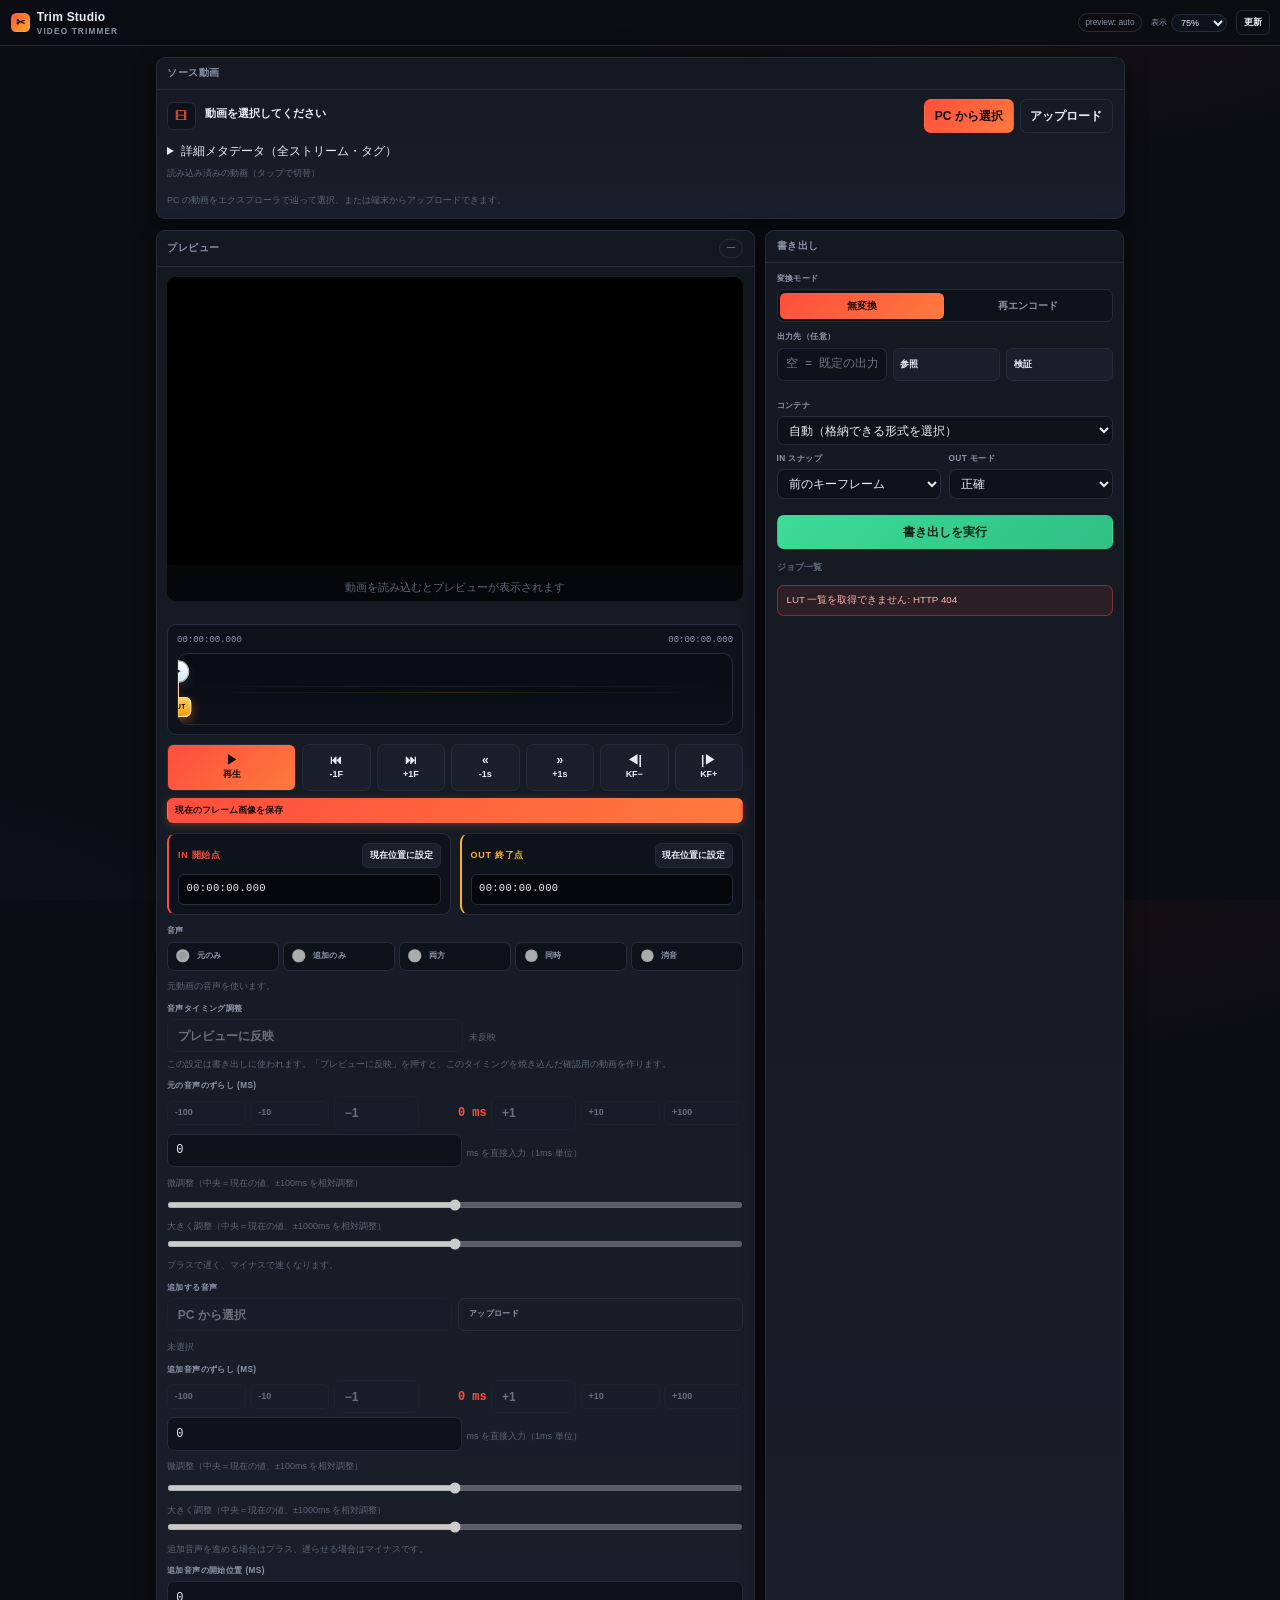
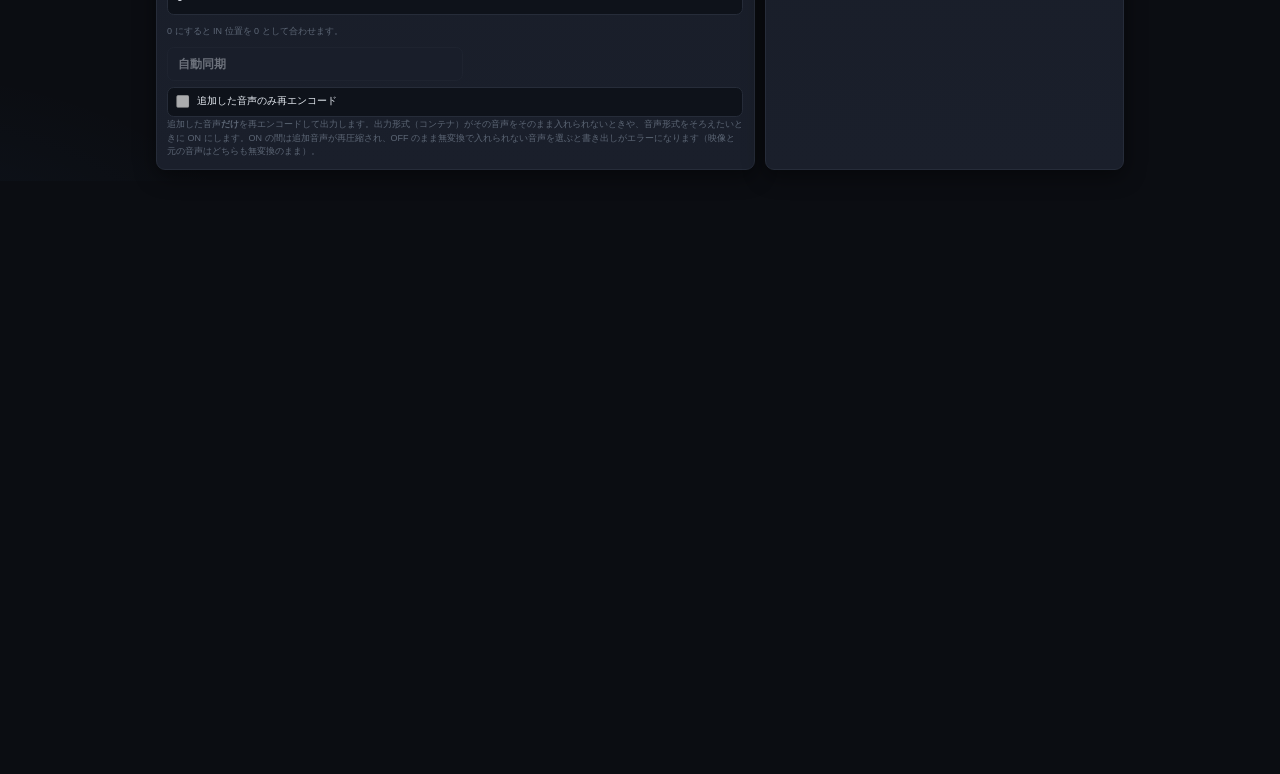
==== commit b6ffbbbd: "表示倍率をヘッダーへ移動し、設定の記憶バグと素材切替時の音声タイミングを修正 - 表示倍率を書き出しカードからヘッダー右へ移動（480px以下はラベル省略・折返し対応） - 再読み込みで全設定が既定値" ====
--- a/web-qwen/index.html
+++ b/web-qwen/index.html
@@ -37,6 +37,9 @@
 .spacer{flex:1}
 .badge{font-size:11px;padding:3px 9px;border-radius:999px;border:1px solid var(--line);color:var(--muted);white-space:nowrap;min-width:0}
 .badge.on{color:var(--ok);border-color:rgba(61,220,151,.4)}
+.hdr-zoom{display:flex;align-items:center;gap:5px;font-size:11px;color:var(--muted);white-space:nowrap;flex:0 0 auto}
+.hdr-zoom select{width:auto;padding:4px 8px;border-radius:999px;font-size:12px;background:#0e121a;border:1px solid var(--line);color:var(--ink)}
+@media(max-width:480px){.hdr-zoom span{display:none}header{gap:8px;padding:8px 10px;flex-wrap:wrap;row-gap:6px}}
 
 /* ---------- layout ---------- */
 main{display:grid;gap:14px;padding:14px;max-width:1320px;margin:0 auto}
@@ -272,6 +275,10 @@
   </div>
   <div class="spacer"></div>
   <span class="badge" id="modeBadge">preview: auto</span>
+  <label class="hdr-zoom"><span>表示</span><select id="zoomSel" aria-label="表示倍率" title="表示倍率（既定 75%・この端末に記憶されます）">
+    <option value="60">60%</option><option value="67">67%</option>
+    <option value="75" selected>75%</option><option value="80">80%</option>
+    <option value="90">90%</option><option value="100">100%</option></select></label>
   <button class="btn sm ghost" id="reloadBtn">更新</button>
 </header>
 
@@ -505,10 +512,6 @@
         </div>
 
         <div class="opt-grid" style="margin-top:10px">
-          <div class="field"><label>表示倍率</label><select class="inp" id="zoomSel">
-            <option value="60">60%</option><option value="67">67%</option>
-            <option value="75" selected>75%（既定）</option><option value="80">80%</option>
-            <option value="90">90%</option><option value="100">100%</option></select></div>
           <div class="field"><label>IN スナップ</label><select class="inp" id="inSnapSel">
             <option value="prev">前のキーフレーム</option><option value="next">次のキーフレーム</option></select></div>
           <div class="field"><label>OUT モード</label><select class="inp" id="outModeSel">
@@ -686,6 +689,7 @@
   const s=$("lutSel"),keep=s.value;
   s.innerHTML='<option value="">なし</option>';
   state.luts.forEach(x=>{const o=document.createElement("option");o.value=x.path;o.textContent=x.name;s.appendChild(o);});
+  lutListLoaded=true;
   if(pendingLut&&state.luts.some(x=>x.path===pendingLut)){s.value=pendingLut;pendingLut="";}
   else if(keep&&state.luts.some(x=>x.path===keep))s.value=keep;
   const lbl=$("lutDirLabel");if(lbl)lbl.textContent="LUT フォルダ: "+(state.lutDir||"-");
@@ -742,20 +746,36 @@
 }
 /* ---------- settings persistence ---------- */
 const SETTINGS_KEY="trim.settings.v1";
+/* The page builds its controls with default values first and restores the stored ones in
+   the synchronous init phase.  Any save before that point would overwrite the stored
+   snapshot with the defaults, so saves stay disabled until loadSettings() has run. */
+let settingsReady=false;
 let pendingLut="";
+let lutListLoaded=false;
+let pendingCrop=null;
+
+/* A stored value can belong to an older build whose option list has changed (an encoder
+   that is no longer offered, a container that was removed).  Setting such a value would
+   leave the select empty and the next save would persist the empty value. */
+function setSelectValue(id,value){
+  const el=$(id);if(!el||value===undefined||value===null)return;
+  const options=el.options?Array.prototype.map.call(el.options,function(o){return String(o.value);}):null;
+  if(options&&options.indexOf(String(value))<0)return;
+  el.value=value;
+}
 function saveSettings(){
+  if(!settingsReady)return;
   try{
-    const modeRadio=document.querySelector('input[name="audioModeRadio"]:checked');
+    /* Global preferences only.  The audio timing panel belongs to the material being
+       edited (it is reset when another video is opened), so it is deliberately not
+       stored here; storing it would reintroduce a shift meant for a different clip. */
     const s={mode:state.mode,container:$("contSel").value,outPath:$("outPath").value,
-      lut:$("lutSel").value,encoder:$("encSel").value,stabilize:$("stabChk").checked,
+      lut:lutListLoaded?(($("lutSel")&&$("lutSel").value)||""):(pendingLut||""),encoder:$("encSel").value,stabilize:$("stabChk").checked,
       audio:$("audioChk").checked,vbr:$("vbrInp").value,abr:$("abrInp").value,
       inSnap:$("inSnapSel").value,outMode:$("outModeSel").value,outDir:outDir,
       cropW:$("cropW").value,cropH:$("cropH").value,cropX:$("cropX").value,cropY:$("cropY").value,
-      audioMode:modeRadio?modeRadio.value:'original',
-      audioShiftMs:clampMs($("origShiftInp")?$("origShiftInp").value:0),
-      addedShiftMs:clampMs($("addedShiftInp")?$("addedShiftInp").value:0),
-      addedStartMs:startMsVal($("addedStartInp")?$("addedStartInp").value:0),
-      addedReencode:!!$("addedReencodeChk").checked,zoom:currentUiZoom()};
+      cropSourceId:state.source?state.source.id:"",
+      zoom:currentUiZoom()};
     localStorage.setItem(SETTINGS_KEY,JSON.stringify(s));
   }catch(_){}
 }
@@ -763,29 +783,29 @@
   let s=null;try{s=JSON.parse(localStorage.getItem(SETTINGS_KEY)||"null");}catch(_){s=null;}
   if(!s)return;
   const set=(id,v)=>{if(v!==undefined&&v!==null&&$(id))$(id).value=v;};
-  set("contSel",s.container);set("outPath",s.outPath);set("vbrInp",s.vbr);set("abrInp",s.abr);
-  if($("zoomSel"))$("zoomSel").value=String(s.zoom||defaultUiZoom());
-  applyUiZoom(s.zoom||defaultUiZoom());
-  set("inSnapSel",s.inSnap);set("outModeSel",s.outMode);
+  setSelectValue("contSel",s.container);set("outPath",s.outPath);set("vbrInp",s.vbr);set("abrInp",s.abr);
+  const zoomChoices=[60,67,75,80,90,100];
+  let zoom=parseInt(s.zoom,10);
+  if(zoomChoices.indexOf(zoom)<0)zoom=defaultUiZoom();
+  if($("zoomSel"))$("zoomSel").value=String(zoom);
+  setSelectValue("inSnapSel",s.inSnap);setSelectValue("outModeSel",s.outMode);
   if(s.outDir)outDir=s.outDir;
-  if(s.encoder)$("encSel").value=s.encoder;
-  $("stabChk").checked=!!s.stabilize;$("audioChk").checked=!!s.audio;
-  set("cropW",s.cropW);set("cropH",s.cropH);set("cropX",s.cropX);set("cropY",s.cropY);
-  if(s.mode){state.mode=s.mode;$("modeSeg").querySelectorAll("button").forEach(x=>x.classList.toggle("on",x.dataset.mode===s.mode));
+  if(s.encoder)setSelectValue("encSel",s.encoder);
+  if(typeof s.stabilize==="boolean")$("stabChk").checked=s.stabilize;
+  if(typeof s.audio==="boolean")$("audioChk").checked=s.audio;
+  if(s.mode&&(s.mode==="lossless"||s.mode==="reencode")){state.mode=s.mode;$("modeSeg").querySelectorAll("button").forEach(x=>x.classList.toggle("on",x.dataset.mode===s.mode));
     $("reOpts").style.display=s.mode==="reencode"?"block":"none";}
   pendingLut=s.lut||"";
-  if(s.audioMode){const r=document.querySelector('input[name="audioModeRadio"][value="'+String(s.audioMode)+'"]');if(r)r.checked=true;}
-  const setShiftInp=(id,v)=>{let x=parseInt(v,10);if(!isFinite(x))x=0;if($(id))$(id).value=x;return x;};
-  setShiftInp("origShiftInp",s.audioShiftMs);["origShiftRange","origShiftFine"].forEach(function(id){if($(id))$(id).value=0;});
-  setShiftInp("addedShiftInp",s.addedShiftMs);["addedShiftRange","addedShiftFine"].forEach(function(id){if($(id))$(id).value=0;});
-  setNum("addedStartInp",s.addedStartMs);
-  if($("addedReencodeChk"))$("addedReencodeChk").checked=!!s.addedReencode;
-  if(typeof updateAudioUI==='function')setTimeout(updateAudioUI,0);
+  /* The crop rect depends on the video size, so it is kept out of the inputs (no
+     out-of-range numbers flash on screen) and restored once a source is open; that path
+     clamps it to the source dimensions. */
+  const _cw=parseInt(s.cropW,10),_ch=parseInt(s.cropH,10),_cx=parseInt(s.cropX,10),_cy=parseInt(s.cropY,10);
+  pendingCrop=(isFinite(_cw)&&isFinite(_ch)&&_cw>0&&_ch>0)?{x:isFinite(_cx)?_cx:0,y:isFinite(_cy)?_cy:0,w:_cw,h:_ch,sourceId:String(s.cropSourceId||"")}:null;
 }
 function bindSettings(){
   ["contSel","outPath","lutSel","encSel","stabChk","audioChk","vbrInp","abrInp","inSnapSel","outModeSel",
-   "cropW","cropH","cropX","cropY","zoomSel"].forEach(id=>{const el=$(id);if(!el)return;
-    el.addEventListener("change",saveSettings);el.addEventListener("input",saveSettings);});
+   "cropW","cropH","cropX","cropY"].forEach(id=>{const el=$(id);if(!el)return;
+    el.addEventListener("change",saveSettings);});
 }
 async function boot(){
   try{const t=await api("/api/token");state.token=t.token;}catch(e){
@@ -799,7 +819,6 @@
     }
   }
   try{const c=await api("/api/config");state.config=c;$("modeBadge").textContent="preview: "+(c.previewMode||"auto");}catch(e){}
-  loadSettings();
   await loadLuts();
   try{const l=null;
     }catch(e){}
@@ -844,7 +863,10 @@
     state.source=d.source;state.kind=d.source.kind||"video";state.directPlayable=d.directPlayable;state.variant="original";state.proxyReady=!!d.proxyReady;
     state.durationUs=d.source.durationUs||0;state.fps=d.source.fps||30;
     state.inUs=0;state.outUs=state.durationUs;
-    crop=null;if(tlDrag)tlCancel();lastHandle=null;syncCropInputs();renderSource();loadKeyframes(id);setVariant("original");refreshFrames();ensureCrop();drawCrop();updatePlayNotice();
+    /* Revert a preview of the PREVIOUS clip before the element is pointed at the new one:
+   revertPreview() restores the old source URL, so it must run while that URL still
+   belongs to the previous video.  The audio panel belongs to one material too. */
+resetAudioTiming();crop=null;if(tlDrag)tlCancel();lastHandle=null;syncCropInputs();renderSource();loadKeyframes(id);setVariant("original");refreshFrames();ensureCrop();drawCrop();updatePlayNotice();
   }catch(e){showErr("ソース読み込み失敗: "+e.message);}
 }
 function renderSource(){
@@ -1068,12 +1090,30 @@
   $("cropW").value=Math.round(crop.w);$("cropH").value=Math.round(crop.h);
   $("cropX").value=Math.round(crop.x);$("cropY").value=Math.round(crop.y);
 }
-function setCropRect(r){
+function setCropRect(r,persist){
   const {w:sw,h:sh}=srcWH();if(!sw||!sh)return;
   let w=Math.max(16,Math.min(Math.round(r.w),sw)),h=Math.max(16,Math.min(Math.round(r.h),sh));
   w-=w%2;h-=h%2;
   const x=Math.max(0,Math.min(Math.round(r.x),sw-w)),y=Math.max(0,Math.min(Math.round(r.y),sh-h));
   crop={x,y,w,h};syncCropInputs();drawCrop();
+  if(persist!==false)saveSettings();
+}
+
+/* Restore a remembered crop against the newly opened source.  setCropRect clamps the
+   rect to the video and snaps it to even numbers, so a saved rect from a larger clip
+   can never draw the box outside the picture. */
+function applyPendingCrop(){
+  if(!pendingCrop)return false;
+  /* A remembered rect belongs to ONE material: opening a different video must not
+     inherit it (no sourceId = data from an older build, applied once). */
+  if(pendingCrop.sourceId&&(!state.source||state.source.id!==pendingCrop.sourceId)){pendingCrop=null;return false;}
+  /* Keep the pending rect while the dimensions are unknown: the video element still
+     reports the PREVIOUS clip until the new one has loaded, and clamping against that
+     would shrink the box to the wrong frame.  loadedmetadata retries. */
+  if(!srcWH().w||!srcWH().h)return false;
+  const rect=pendingCrop;pendingCrop=null;   /* one-shot: a later video gets a full frame */
+  setCropRect(rect,false);
+  return true;
 }
 function fullRect(){const {w,h}=srcWH();return {x:0,y:0,w,h};}
 function isFullCrop(){
@@ -1099,7 +1139,7 @@
 }
 function cropPreset(kind){
   const {w:sw,h:sh}=srcWH();if(!sw||!sh)return;
-  if(kind==="full"){crop=null;syncCropInputs();drawCrop();return;}
+  if(kind==="full"){crop=null;syncCropInputs();drawCrop();saveSettings();return;}
   const parts=kind.split(":"),aw=+parts[0],ah=+parts[1];
   if(!aw||!ah)return;
   let w=sw,h=Math.round(sw*ah/aw);
@@ -1129,10 +1169,10 @@
       if(H.indexOf("n")>=0){const ny=R.y+dy,nh=R.h-(ny-R.y);if(nh>=16){y=ny;h=nh;}}
       if(H.indexOf("s")>=0){h=R.h+dy;}
     }
-    setCropRect({x,y,w,h});
+    setCropRect({x,y,w,h},false);
     e.preventDefault();
   });
-  const stop=e=>{if(drag){drag=null;try{box.releasePointerCapture(e.pointerId);}catch(_){}}};
+  const stop=e=>{if(drag){drag=null;try{box.releasePointerCapture(e.pointerId);}catch(_){}}saveSettings();};
   box.addEventListener("pointerup",stop);
   box.addEventListener("pointercancel",stop);
   ["cropW","cropH","cropX","cropY"].forEach(id=>{
@@ -1140,7 +1180,7 @@
     el.addEventListener("change",()=>{
       const w=+$("cropW").value,h=+$("cropH").value;
       if(w>0&&h>0)setCropRect({x:+$("cropX").value||0,y:+$("cropY").value||0,w,h});
-      else{crop=null;syncCropInputs();drawCrop();}
+      else{crop=null;syncCropInputs();drawCrop();saveSettings();}
     });
   });
   document.querySelectorAll("[data-crop]").forEach(b=>b.addEventListener("click",()=>cropPreset(b.dataset.crop)));
@@ -1425,7 +1465,7 @@
     if($("variantBadge"))$("variantBadge").textContent="variant: original";
     updatePlayNotice();
   }
-  if(!state.durationUs&&vid.duration)state.durationUs=Math.round(vid.duration*1e6);refreshFrames();ensureCrop();drawCrop();});
+  if(!state.durationUs&&vid.duration)state.durationUs=Math.round(vid.duration*1e6);refreshFrames();ensureCrop();drawCrop();if(applyPendingCrop())saveSettings();});
 vid.addEventListener("play",()=>{$("playBtn").querySelector(".g").textContent="⏸";$("playBtn").lastElementChild.textContent="一時停止";});
 vid.addEventListener("error",()=>{
   if(!state.source||state.kind==="audio")return;
@@ -1693,12 +1733,35 @@
   return v;
 }
 function currentUiZoom(){const v=parseInt($("zoomSel")?$("zoomSel").value:defaultUiZoom(),10);return isFinite(v)?v:defaultUiZoom();}
-function setAudioShift(target,v,fromJog){v=clampMs(v);const pre=target==='orig'?'orig':'added';const inp=$(pre+'ShiftInp'),rng=$(pre+'ShiftRange'),fine=$(pre+'ShiftFine'),val=$(pre+'ShiftVal');if(inp)inp.value=v;/* the jog sliders are relative: their centre already means "the value in use", so they are never moved to an absolute position. Only a stray off-centre handle (missed pointerup) is nudged back. */if(!fromJog&&((rng&&Number(rng.value)!==0)||(fine&&Number(fine.value)!==0))){if(rng)rng.value=0;if(fine)fine.value=0;}if(val)val.textContent=msLabel(v);if(target==='orig')state.audioShiftMs=v;else state.addedShiftMs=v;saveSettings();updateAudioUI();
+function setAudioShift(target,v,fromJog){v=clampMs(v);const pre=target==='orig'?'orig':'added';const inp=$(pre+'ShiftInp'),rng=$(pre+'ShiftRange'),fine=$(pre+'ShiftFine'),val=$(pre+'ShiftVal');if(inp)inp.value=v;/* the jog sliders are relative: their centre already means "the value in use", so they are never moved to an absolute position. Only a stray off-centre handle (missed pointerup) is nudged back. */if(!fromJog&&((rng&&Number(rng.value)!==0)||(fine&&Number(fine.value)!==0))){if(rng)rng.value=0;if(fine)fine.value=0;}if(val)val.textContent=msLabel(v);if(target==='orig')state.audioShiftMs=v;else state.addedShiftMs=v;updateAudioUI();
   markPreviewStale();}
 function addedModeActive(m){m=m||audioModeValue();return m==='added'||m==='bothTracks'||m==='bothMix';}
 function origModeActive(m){m=m||audioModeValue();return m==='original'||m==='bothTracks'||m==='bothMix';}
+
+/* The audio timing panel describes ONE material, so it must not leak into the next
+   video (a shift that fitted clip A would silently mistime clip B). */
+let audioGen=0;
+function resetAudioTiming(){
+  audioGen++;previewToken++;   /* in-flight preview builds are now stale too */
+  const radio=document.querySelector('input[name="audioModeRadio"][value="original"]');
+  if(radio)radio.checked=true;
+  state.audioMode='original';state.audioShiftMs=0;state.addedShiftMs=0;state.addedStartMs=0;
+  state.addedSource=null;lastSyncShift=null;
+  ["origShiftInp","addedShiftInp"].forEach(function(id){if($(id))$(id).value=0;});
+  if($("addedStartInp"))$("addedStartInp").value=0;
+  ["origShiftRange","origShiftFine","addedShiftRange","addedShiftFine"].forEach(function(id){if($(id))$(id).value=0;});
+  if($("origShiftVal"))$("origShiftVal").textContent=msLabel(0);
+  if($("addedShiftVal"))$("addedShiftVal").textContent=msLabel(0);
+  if($("addedReencodeChk"))$("addedReencodeChk").checked=false;
+  if($("syncResult"))$("syncResult").hidden=true;
+  if($("addedFileInput"))$("addedFileInput").value="";
+  renderAddedInfo();
+  if($("previewRevertBtn")&&!$("previewRevertBtn").hidden){try{revertPreview();}catch(_){}}
+  setPreviewState('未反映');
+  updateAudioUI();
+}
 function renderAddedInfo(){const el=$("addedInfo");if(!el)return;if(state.addedSource){const d=state.addedSource.durationUs;el.textContent=(state.addedSource.name||'追加音声')+(d!=null?' / '+fmt(d):'');}else{el.textContent='未選択';}}
-function updateAudioUI(){const mode=audioModeValue();state.audioMode=mode;state.audioShiftMs=clampMs($("origShiftInp")?$("origShiftInp").value:0);state.addedShiftMs=clampMs($("addedShiftInp")?$("addedShiftInp").value:0);state.addedStartMs=startMsVal($("addedStartInp")?$("addedStartInp").value:0);const hasSrc=!!state.source;const hasAdded=!!state.addedSource;const activeAdded=hasAdded&&addedModeActive(mode);const activeOrig=hasSrc&&origModeActive(mode);document.querySelectorAll('input[name="audioModeRadio"]').forEach(r=>r.disabled=!hasSrc);const origOff=!activeOrig;if($("origShiftInp"))$("origShiftInp").disabled=origOff;if($("origShiftRange"))$("origShiftRange").disabled=origOff;if($("origShiftFine"))$("origShiftFine").disabled=origOff;document.querySelectorAll('[data-shift="orig"]').forEach(b=>b.disabled=origOff);const addedOff=!(hasSrc&&activeAdded);if($("addedShiftInp"))$("addedShiftInp").disabled=addedOff;if($("addedShiftRange"))$("addedShiftRange").disabled=addedOff;if($("addedShiftFine"))$("addedShiftFine").disabled=addedOff;document.querySelectorAll('[data-shift="added"]').forEach(b=>b.disabled=addedOff);if($("addedStartInp"))$("addedStartInp").disabled=addedOff;if($("audioSyncBtn"))$("audioSyncBtn").disabled=addedOff;if($("addedBrowseBtn"))$("addedBrowseBtn").disabled=!hasSrc||mode==='mute';if($("addedFileInput"))$("addedFileInput").disabled=!hasSrc||mode==='mute';if($("previewApplyBtn"))$("previewApplyBtn").disabled=!hasSrc||mode==='mute';if($("addedReencodeChk"))$("addedReencodeChk").disabled=!hasSrc||!hasAdded;const hints={original:'元動画の音声を使います。',added:'追加音声のみ使います（元音声なし）。',bothTracks:'元と追加をそれぞれ別トラックで書き出します。',bothMix:'元と追加を同時にミックスします。音声のみ再エンコードします。',mute:'音声を消音します。'};if($("audioModeHint"))$("audioModeHint").textContent=hints[mode]||hints.original;if($("audioMixWarn"))$("audioMixWarn").hidden=mode!=='bothMix';renderAddedInfo();/* Keep the state of the timing switch in plain sight: a value typed while the *//* switch is off is silently ignored by both the preview and the export. */const st=$("audioTimingState");if(st){st.textContent="この設定は書き出しに使われます。「プレビューに反映」を押すと、このタイミングを焼き込んだ確認用の動画を作ります。";}}
+function updateAudioUI(){const mode=audioModeValue();state.audioMode=mode;state.audioShiftMs=clampMs($("origShiftInp")?$("origShiftInp").value:0);state.addedShiftMs=clampMs($("addedShiftInp")?$("addedShiftInp").value:0);state.addedStartMs=startMsVal($("addedStartInp")?$("addedStartInp").value:0);const hasSrc=!!state.source;const hasAdded=!!state.addedSource;const activeAdded=hasAdded&&addedModeActive(mode);const activeOrig=hasSrc&&origModeActive(mode);document.querySelectorAll('input[name="audioModeRadio"]').forEach(r=>r.disabled=!hasSrc);const origOff=!activeOrig;if($("origShiftInp"))$("origShiftInp").disabled=origOff;if($("origShiftRange"))$("origShiftRange").disabled=origOff;if($("origShiftFine"))$("origShiftFine").disabled=origOff;document.querySelectorAll('[data-shift="orig"]').forEach(b=>b.disabled=origOff);const addedOff=!(hasSrc&&activeAdded);if($("addedShiftInp"))$("addedShiftInp").disabled=addedOff;if($("addedShiftRange"))$("addedShiftRange").disabled=addedOff;if($("addedShiftFine"))$("addedShiftFine").disabled=addedOff;document.querySelectorAll('[data-shift="added"]').forEach(b=>b.disabled=addedOff);if($("addedStartInp"))$("addedStartInp").disabled=addedOff;if($("audioSyncBtn"))$("audioSyncBtn").disabled=addedOff;if($("addedBrowseBtn"))$("addedBrowseBtn").disabled=!hasSrc||mode==='mute';if($("audioTimingState"))$("audioTimingState").textContent=(mode==='mute')?"消音が選ばれています。書き出しでは音声トラックを持ちません（タイミング設定は使いません）。":"この設定は書き出しに使われます。「プレビューに反映」を押すと、このタイミングを焼き込んだ確認用の動画を作ります。";if($("addedFileInput"))$("addedFileInput").disabled=!hasSrc||mode==='mute';if($("previewApplyBtn"))$("previewApplyBtn").disabled=!hasSrc||mode==='mute';if($("addedReencodeChk"))$("addedReencodeChk").disabled=!hasSrc||!hasAdded;const hints={original:'元動画の音声を使います。',added:'追加音声のみ使います（元音声なし）。',bothTracks:'元と追加をそれぞれ別トラックで書き出します。',bothMix:'元と追加を同時にミックスします。音声のみ再エンコードします。',mute:'音声を消音します。'};if($("audioModeHint"))$("audioModeHint").textContent=hints[mode]||hints.original;if($("audioMixWarn"))$("audioMixWarn").hidden=mode!=='bothMix';renderAddedInfo();}
 /* ---------- preview proxy: bake the timing, then play ONE file ---------- */
 function setPreviewState(text,color){const el=$("previewState");if(!el)return;el.textContent=text;el.style.color=color||"";}
 function markPreviewStale(){if(!previewUrl)return;setPreviewState("未反映（設定が変更されました）","#e0a030");}
@@ -1759,13 +1822,13 @@
 function setSyncStatus(t){if($("syncStatus"))$("syncStatus").textContent=t||'';}
 function firstNumber(){for(let i=0;i<arguments.length;i++){const n=parseFloat(arguments[i]);if(isFinite(n))return n;}return null;}
 function handleSyncResult(r){r=r||{};const ok=r.ok===undefined?true:!!r.ok;const ms=firstNumber(r.shiftMs,r.offsetMs,r.deltaMs,r.estimateMs,r.ms,r.value);const conf=firstNumber(r.confidence,r.score,r.certainty,r.reliability,null);if(!ok||ms==null){$("syncResult").hidden=true;setSyncStatus('');$("syncManualErr").hidden=false;$("audioSyncBtn").disabled=false;return;}lastSyncShift=Math.round(ms);$("syncResultText").textContent='推定 '+lastSyncShift+'ms（信頼度 '+(conf==null?'—':conf)+'）';$("syncResult").hidden=false;$("syncManualErr").hidden=true;setSyncStatus('');$("audioSyncBtn").disabled=false;}
-function pollSyncJob(id){if(syncTimer){clearInterval(syncTimer);syncTimer=null;}let n=0;syncTimer=setInterval(async()=>{n++;if(n>120){clearInterval(syncTimer);syncTimer=null;$("audioSyncBtn").disabled=false;$("syncManualErr").hidden=false;setSyncStatus('タイムアウト');return;}try{const d=await api('/api/jobs/'+id,{silent:true});const j=d.job||{};if(j.status==='done'){clearInterval(syncTimer);syncTimer=null;handleSyncResult(j.result||{});}else if(j.status==='error'||j.status==='cancelled'){clearInterval(syncTimer);syncTimer=null;$("audioSyncBtn").disabled=false;$("syncManualErr").hidden=false;setSyncStatus(j.error||'失敗');}}catch(_){}},1000);}
-async function autoSync(){if(!state.source||!state.addedSource){toast('追加音声を選択してください',true);return;}if(!addedModeActive()){toast('追加音声を使うモードを選択してください',true);return;}const btn=$("audioSyncBtn");if(btn)btn.disabled=true;$("syncResult").hidden=true;$("syncManualErr").hidden=true;setSyncStatus('同期中…');try{const d=await api('/api/audio/sync',{method:'POST',headers:{'Content-Type':'application/json'},body:JSON.stringify({sourceId:state.source.id,addedSourceId:state.addedSource.id,startUs:Math.round(state.inUs),windowMs:20000,rangeMs:3000,windows:3})});pollSyncJob(d.jobId);}catch(e){$("audioSyncBtn").disabled=false;$("syncManualErr").hidden=false;setSyncStatus('同期要求失敗');}}
+function pollSyncJob(id,gen){if(syncTimer){clearInterval(syncTimer);syncTimer=null;}let n=0;syncTimer=setInterval(async()=>{if(gen!==undefined&&gen!==audioGen){clearInterval(syncTimer);syncTimer=null;return;}n++;if(n>120){clearInterval(syncTimer);syncTimer=null;$("audioSyncBtn").disabled=false;$("syncManualErr").hidden=false;setSyncStatus('タイムアウト');return;}try{const d=await api('/api/jobs/'+id,{silent:true});const j=d.job||{};if(j.status==='done'){clearInterval(syncTimer);syncTimer=null;handleSyncResult(j.result||{});}else if(j.status==='error'||j.status==='cancelled'){clearInterval(syncTimer);syncTimer=null;$("audioSyncBtn").disabled=false;$("syncManualErr").hidden=false;setSyncStatus(j.error||'失敗');}}catch(_){}},1000);}
+async function autoSync(){if(!state.source||!state.addedSource){toast('追加音声を選択してください',true);return;}if(!addedModeActive()){toast('追加音声を使うモードを選択してください',true);return;}const btn=$("audioSyncBtn");if(btn)btn.disabled=true;$("syncResult").hidden=true;$("syncManualErr").hidden=true;setSyncStatus('同期中…');try{const gen=audioGen;const d=await api('/api/audio/sync',{method:'POST',headers:{'Content-Type':'application/json'},body:JSON.stringify({sourceId:state.source.id,addedSourceId:state.addedSource.id,startUs:Math.round(state.inUs),windowMs:20000,rangeMs:3000,windows:3})});pollSyncJob(d.jobId,gen);}catch(e){$("audioSyncBtn").disabled=false;$("syncManualErr").hidden=false;setSyncStatus('同期要求失敗');}}
 const _selectSource=selectSource;selectSource=async function(id){await _selectSource(id);updateAudioUI();};
 const _openLocal=openLocal;openLocal=async function(path){if(pendingAddedOpen){pendingAddedOpen=false;clearErr();try{const d=await api('/api/sources/open',{method:'POST',headers:{'Content-Type':'application/json'},body:JSON.stringify({path})});state.addedSource=d.source;hideBrowse();renderAddedInfo();updateAudioUI();toast('追加音声を読み込み: '+(d.source.name||''));}catch(e){showErr('追加音声を開けませんでした: '+e.message);}return;}await _openLocal(path);};
 const _doUpload=doUpload;doUpload=async function(file){if(pendingAddedUpload){pendingAddedUpload=false;clearErr();toast('追加音声をアップロード中…');const fd=new FormData();fd.append('file',file);try{const d=await api('/api/sources/upload',{method:'POST',body:fd,timeoutMs:1800000});state.addedSource=d.source;renderAddedInfo();updateAudioUI();toast('追加音声を追加: '+(d.source.name||''));}catch(e){showErr('追加音声のアップロード失敗: '+e.message);}return;}await _doUpload(file);};
 const _hideBrowse=hideBrowse;hideBrowse=function(){pendingAddedOpen=false;pendingAddedUpload=false;_hideBrowse();};
-document.querySelectorAll('input[name="audioModeRadio"]').forEach(r=>r.addEventListener('change',()=>{saveSettings();updateAudioUI();markPreviewStale();}));
+document.querySelectorAll('input[name="audioModeRadio"]').forEach(r=>r.addEventListener('change',()=>{updateAudioUI();markPreviewStale();}));
 ['origShiftInp','addedShiftInp'].forEach(id=>{const el=$(id);if(!el)return;el.addEventListener('input',()=>{const target=id==='origShiftInp'?'orig':'added';const c=clampMs(el.value);const live=$(target==='orig'?'origShiftVal':'addedShiftVal');if(live)live.textContent=msLabel(c);if(target==='orig')state.audioShiftMs=c;else state.addedShiftMs=c;saveSettings();markPreviewStale();});el.addEventListener('change',()=>{setAudioShift(id==='origShiftInp'?'orig':'added',el.value);});});
   /* The sliders are relative jog controls: the centre always means the value in
      use, so dragging right/left nudges it instead of jumping to an absolute ms. */
@@ -1785,14 +1848,18 @@
   });
 
 document.querySelectorAll('[data-shift]').forEach(b=>b.addEventListener('click',()=>{setAudioShift(b.dataset.shift,audioShiftValue(b.dataset.shift)+(parseInt(b.dataset.delta,10)||0));}));
-if($("addedStartInp"))$("addedStartInp").addEventListener('input',()=>{state.addedStartMs=startMsVal($("addedStartInp").value);saveSettings();markPreviewStale();});
-if($("addedReencodeChk"))$("addedReencodeChk").addEventListener('change',saveSettings);
+if($("addedStartInp"))$("addedStartInp").addEventListener('input',()=>{state.addedStartMs=startMsVal($("addedStartInp").value);markPreviewStale();});
+if($("addedReencodeChk"))$("addedReencodeChk").addEventListener('change',markPreviewStale);
 if($("audioSyncBtn"))$("audioSyncBtn").addEventListener('click',autoSync);
 if($("useSyncBtn"))$("useSyncBtn").addEventListener('click',()=>{setAudioShift('added',lastSyncShift);$("syncResult").hidden=true;toast('追加音声のずらしを設定しました');});
 if($("addedBrowseBtn"))$("addedBrowseBtn").addEventListener('click',()=>{if($("addedBrowseBtn").disabled)return;pendingAddedOpen=true;pickDir=false;pickAction=null;pickSource=null;pickLut=false;$("useDirBtn").textContent='このフォルダを使う';$("useDirBtn").style.display='none';$("browseTitle").textContent='追加する音声を選択';openBrowse();});
 if($("addedFileInput"))$("addedFileInput").addEventListener('change',e=>{const f=e.target.files&&e.target.files[0];if(f){pendingAddedUpload=true;doUpload(f);e.target.value='';}});
 if($("previewApplyBtn"))$("previewApplyBtn").addEventListener('click',applyPreview);
 if($("previewRevertBtn"))$("previewRevertBtn").addEventListener('click',revertPreview);
+/* Restore the saved preferences synchronously, before the network can answer: that
+   both avoids a layout shift and (because saves stay disabled until here) keeps the
+   initial default values from overwriting the stored snapshot. */
+try{loadSettings();}catch(e){console.warn("settings: restore failed",e);}finally{settingsReady=true;}
 applyUiZoom(currentUiZoom());updateAudioUI();setAudioShift('orig',state.audioShiftMs||0);setAudioShift('added',state.addedShiftMs||0);setPreviewState('未反映');if($('previewRevertBtn'))$('previewRevertBtn').hidden=true;
 $("spinEscape").addEventListener("click",releaseSpinner);
 
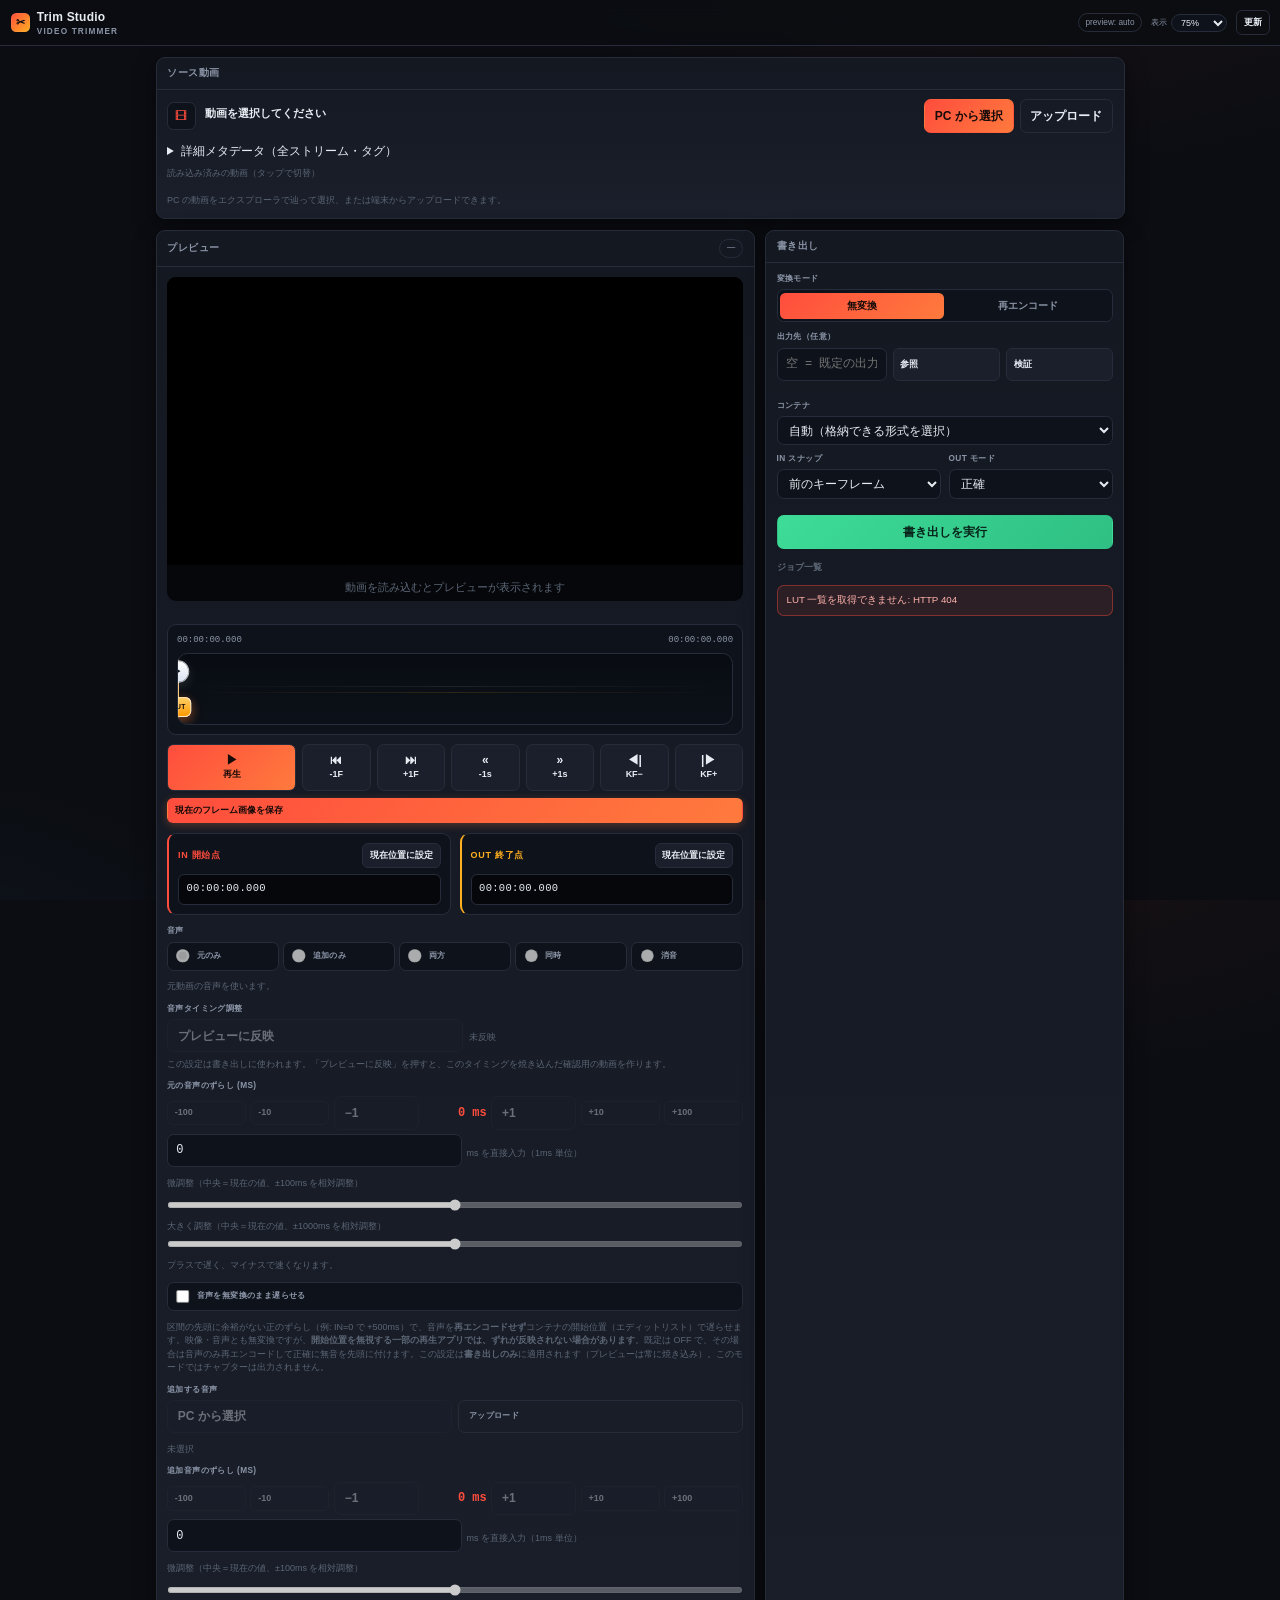
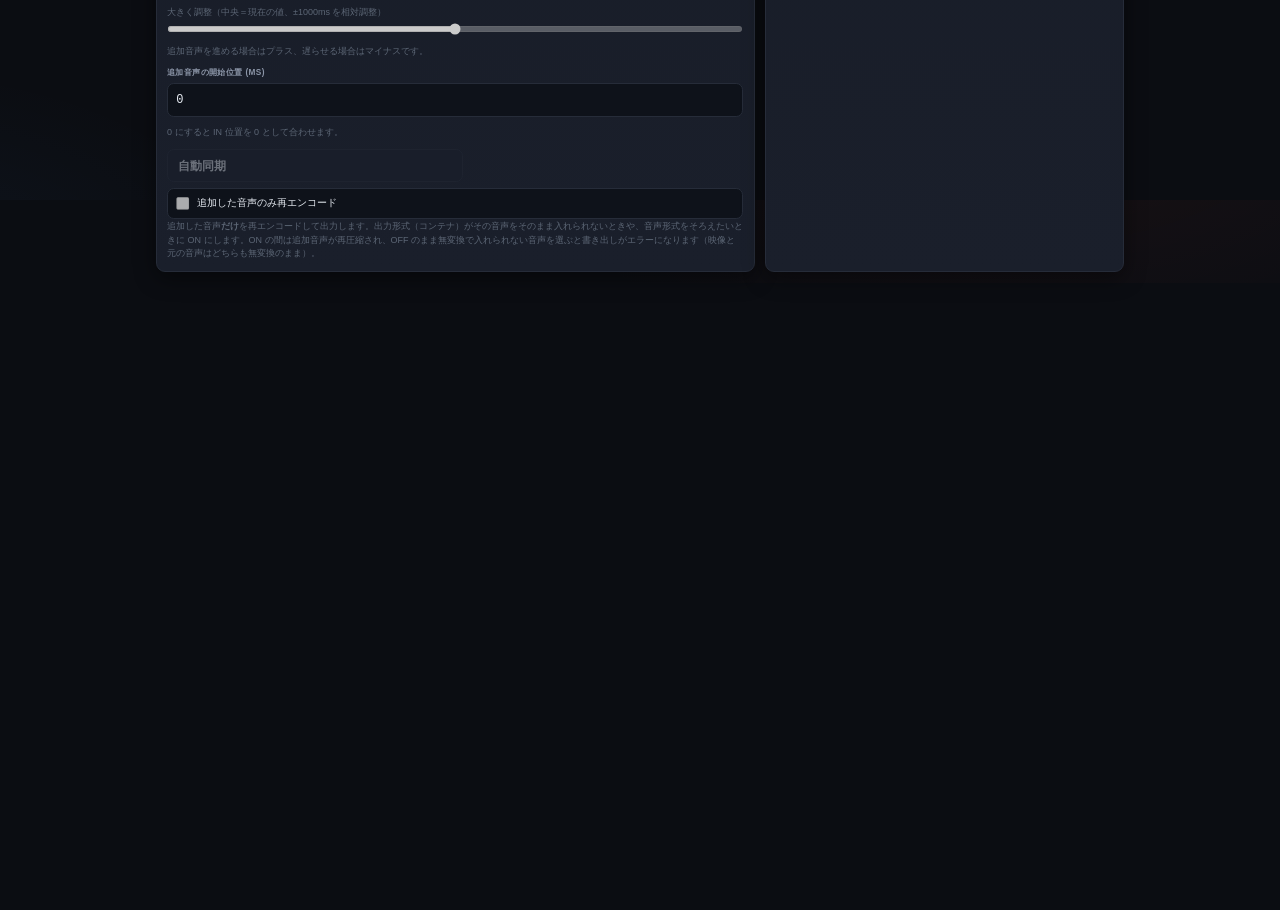
==== commit 51842ab8: "音声を無変換のままコンテナ開始位置で遅らせる任意オプションを追加（既定OFF） ・delayNoReencode: ONかつコンテナがedit list/block timestamp対応なら、音声パ" ====
--- a/web-qwen/index.html
+++ b/web-qwen/index.html
@@ -424,6 +424,11 @@
           <div class='hint'>プラスで遅く、マイナスで速くなります。</div>
         </div>
 
+        <div class='field' style='margin-top:12px' id='delayNoReencodeBox'>
+          <label class='chk'><input type='checkbox' id='delayNoReencodeChk'>音声を無変換のまま遅らせる</label>
+          <div class='hint' id='delayNoReencodeHint'>区間の先頭に余裕がない正のずらし（例: IN=0 で +500ms）で、音声を<b>再エンコードせず</b>コンテナの開始位置（エディットリスト）で遅らせます。映像・音声とも無変換ですが、<b>開始位置を無視する一部の再生アプリでは、ずれが反映されない場合があります</b>。既定は OFF で、その場合は音声のみ再エンコードして正確に無音を先頭に付けます。この設定は<b>書き出しのみ</b>に適用されます（プレビューは常に焼き込み）。このモードではチャプターは出力されません。</div>
+        </div>
+
         <div class='field' style='margin-top:12px'>
           <label>追加する音声</label>
           <div class='row'>
@@ -774,7 +779,7 @@
       audio:$("audioChk").checked,vbr:$("vbrInp").value,abr:$("abrInp").value,
       inSnap:$("inSnapSel").value,outMode:$("outModeSel").value,outDir:outDir,
       cropW:$("cropW").value,cropH:$("cropH").value,cropX:$("cropX").value,cropY:$("cropY").value,
-      cropSourceId:state.source?state.source.id:"",
+      cropSourceId:state.source?state.source.id:"", delayNoReencode:!!($("delayNoReencodeChk")&&$("delayNoReencodeChk").checked),
       zoom:currentUiZoom()};
     localStorage.setItem(SETTINGS_KEY,JSON.stringify(s));
   }catch(_){}
@@ -792,6 +797,7 @@
   if(s.outDir)outDir=s.outDir;
   if(s.encoder)setSelectValue("encSel",s.encoder);
   if(typeof s.stabilize==="boolean")$("stabChk").checked=s.stabilize;
+  if(typeof s.delayNoReencode==="boolean"&&$("delayNoReencodeChk"))$("delayNoReencodeChk").checked=s.delayNoReencode;
   if(typeof s.audio==="boolean")$("audioChk").checked=s.audio;
   if(s.mode&&(s.mode==="lossless"||s.mode==="reencode")){state.mode=s.mode;$("modeSeg").querySelectorAll("button").forEach(x=>x.classList.toggle("on",x.dataset.mode===s.mode));
     $("reOpts").style.display=s.mode==="reencode"?"block":"none";}
@@ -804,7 +810,7 @@
 }
 function bindSettings(){
   ["contSel","outPath","lutSel","encSel","stabChk","audioChk","vbrInp","abrInp","inSnapSel","outModeSel",
-   "cropW","cropH","cropX","cropY"].forEach(id=>{const el=$(id);if(!el)return;
+   "cropW","cropH","cropX","cropY","delayNoReencodeChk"].forEach(id=>{const el=$(id);if(!el)return;
     el.addEventListener("change",saveSettings);});
 }
 async function boot(){
@@ -1204,6 +1210,7 @@
   o.addedShiftMs=clampMs($("addedShiftInp")?$("addedShiftInp").value:0);
   o.addedStartMs=startMsVal($("addedStartInp")?$("addedStartInp").value:0);
   o.addedReencode=!!$("addedReencodeChk").checked;
+  o.delayNoReencode=!!$("delayNoReencodeChk")&&!!$("delayNoReencodeChk").checked;
   if(am==='bothMix')o.addedReencode=true;
   if(addedModeActive(am)&&!state.addedSource)throw new Error('追加音声を選択してください');
   return o;
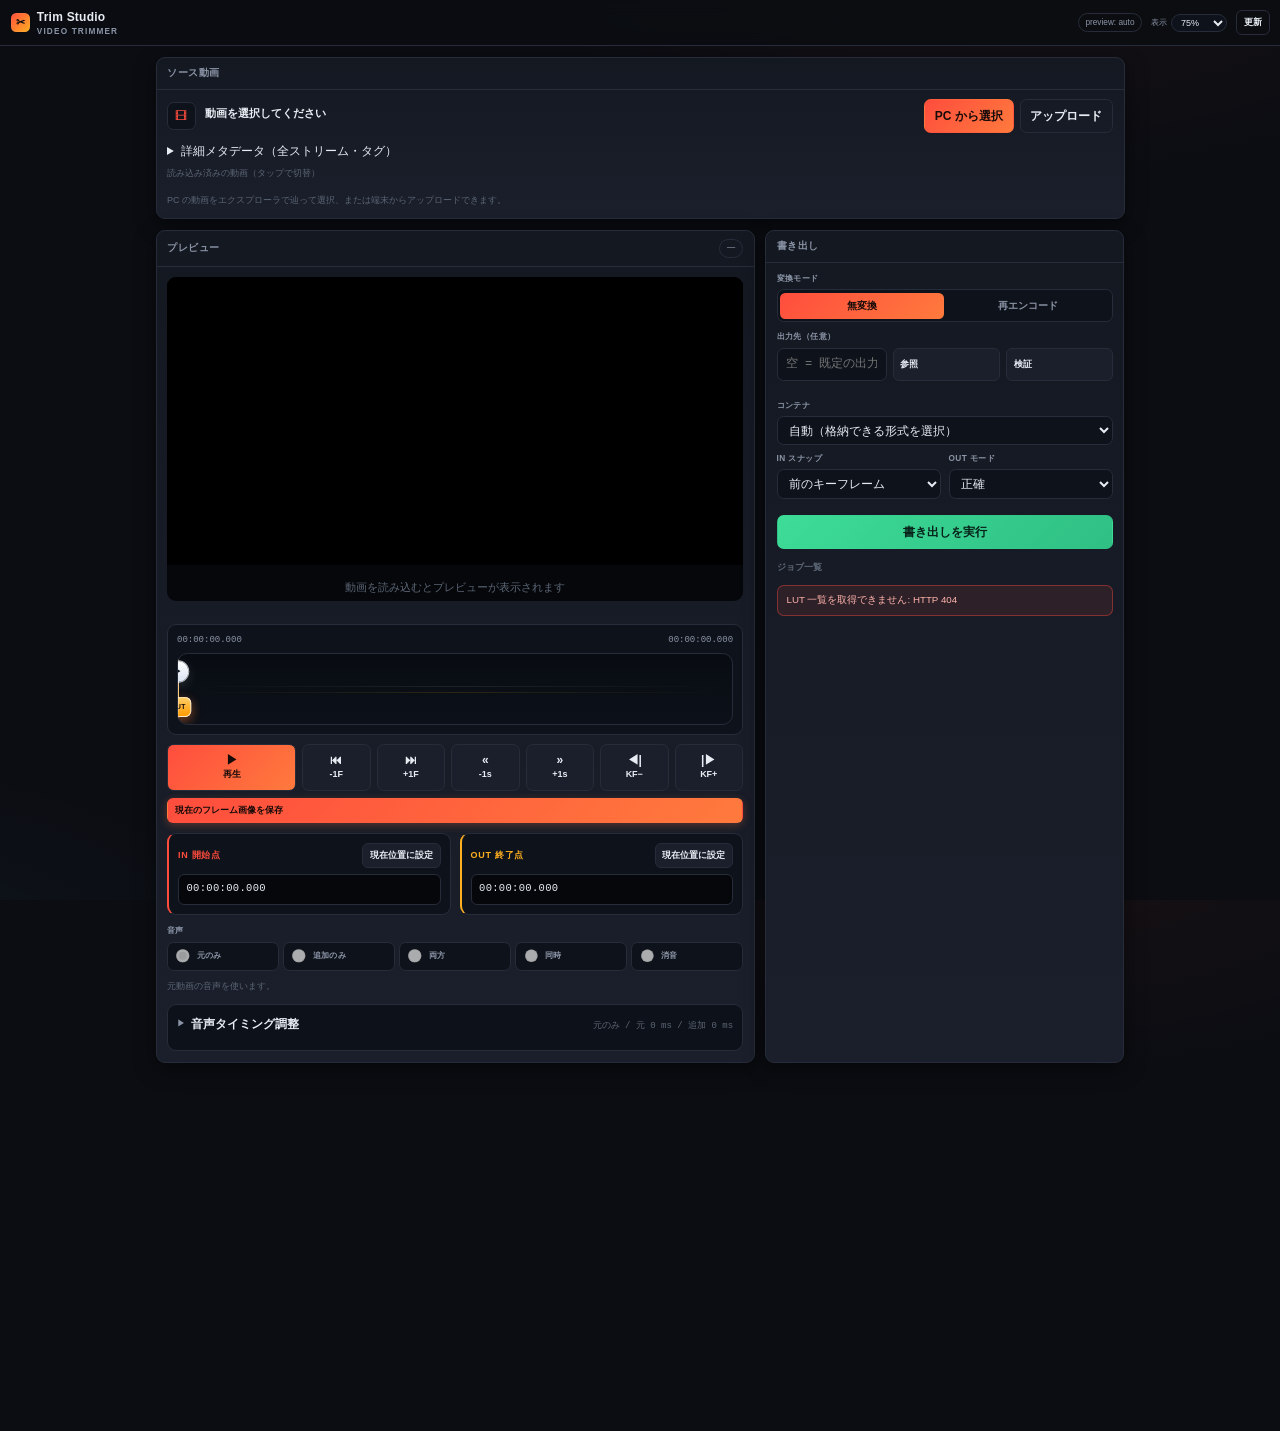
==== commit d66068d2: "音声タイミング調整パネルを既定で折りたたむ ・details/summary で折りたたみ（open 属性なし）。summary に現在の設定要約（元/追加のずらし・mute）を表示  ・旧見出し l" ====
--- a/web-qwen/index.html
+++ b/web-qwen/index.html
@@ -389,18 +389,30 @@
         .as-sw input:checked~.as-state{color:var(--ok)}
         .as-sw input:focus-visible+.as-track{box-shadow:0 0 0 3px rgba(74,163,255,.35)}
         .as-state{font-family:var(--mono);font-weight:800}
+        .audio-timing-details{border:1px solid var(--line);border-radius:12px;background:#0d1119;padding:0 12px 10px;margin-top:14px}
+        .audio-timing-details>summary{list-style:none;cursor:pointer;display:flex;align-items:center;gap:8px;flex-wrap:wrap;padding:12px 0;font-weight:800;user-select:none}
+        .audio-timing-details>summary:focus-visible{outline:2px solid rgba(74,163,255,.65);outline-offset:2px;border-radius:6px}
+        .audio-timing-details>summary::-webkit-details-marker{display:none}
+        .audio-timing-details>summary::before{content:'▶';display:inline-block;font-size:10px;color:var(--muted);transition:transform .15s}
+        .audio-timing-details[open]>summary::before{transform:rotate(90deg)}
+        .audio-timing-details>summary #audioTimingSummary{margin-left:auto;font-weight:400;min-width:0;overflow-wrap:anywhere}
+        .audio-timing-details .field{margin-top:10px}
         </style>
-        <div class='field' style='margin-top:12px'>
-          <label>音声タイミング調整</label>
-          <div class='row' style='align-items:center;gap:8px;flex-wrap:wrap'>
-            <button class='btn' id='previewApplyBtn' type='button'>プレビューに反映</button>
-            <button class='btn sm' id='previewRevertBtn' type='button' hidden>元に戻る</button>
-            <span class='hint mono' id='previewState'>未反映</span>
+        <details id='audioTimingDetails' class='audio-timing-details'>
+          <summary>
+            <span class='audio-timing-title'>音声タイミング調整</span>
+            <span class='hint mono' id='audioTimingSummary'>元のみ / 元 0 ms / 追加 0 ms</span>
+          </summary>
+          <div class='field'>
+            <div class='row' style='align-items:center;gap:8px;flex-wrap:wrap'>
+              <button class='btn' id='previewApplyBtn' type='button'>プレビューに反映</button>
+              <button class='btn sm' id='previewRevertBtn' type='button' hidden>元に戻る</button>
+              <span class='hint mono' id='previewState'>未反映</span>
+            </div>
+            <div class='hint' id='audioTimingState' style='margin-top:2px'>この設定は書き出しに使われます。「プレビューに反映」を押すと、このタイミングを焼き込んだ確認用の動画を作ります。</div>
           </div>
-          <div class='hint' id='audioTimingState' style='margin-top:2px'>この設定は書き出しに使われます。「プレビューに反映」を押すと、このタイミングを焼き込んだ確認用の動画を作ります。</div>
-        </div>
-
-        <div id='audioTimingBox'>
+
+          <div id='audioTimingBox'>
 
         <div class='field' style='margin-top:12px' id='origShiftBox'>
           <label>元の音声のずらし (ms)</label>
@@ -480,6 +492,7 @@
         <label class='chk' style='margin-top:8px'><input type='checkbox' id='addedReencodeChk'>追加した音声のみ再エンコード</label>
 <div class='hint' id='addedReencodeHint' style='margin-top:2px'>追加した音声<b>だけ</b>を再エンコードして出力します。出力形式（コンテナ）がその音声をそのまま入れられないときや、音声形式をそろえたいときに ON にします。ON の間は追加音声が再圧縮され、OFF のまま無変換で入れられない音声を選ぶと書き出しがエラーになります（映像と元の音声はどちらも無変換のまま）。</div>
         </div>
+        </details>
       </div>
     </section>
 
@@ -1729,6 +1742,7 @@
 function startMsVal(v){v=parseInt(v,10);if(!isFinite(v)||v<0)v=0;return v;}
 function audioShiftValue(target){return target==='orig'?clampMs($("origShiftInp")?$("origShiftInp").value:0):clampMs($("addedShiftInp")?$("addedShiftInp").value:0);}
 function msLabel(v){return (v>0?'+':'')+v+' ms';}
+function updateAudioTimingSummary(){const el=$("audioTimingSummary");if(!el)return;const mode=audioModeValue();if(mode==='mute'){el.textContent='消音（タイミング設定は使いません）';return;}const names={original:'元のみ',added:'追加のみ',bothTracks:'両方',bothMix:'同時'};const o=clampMs($("origShiftInp")?$("origShiftInp").value:0);const a=clampMs($("addedShiftInp")?$("addedShiftInp").value:0);el.textContent=(names[mode]||'元のみ')+' / 元 '+msLabel(o)+' / 追加 '+msLabel(a);}
 /* Display scale.  The layout is designed at desktop size and reads best a bit smaller,
    so 75% is the default; the picker lets each device override it. */
 function defaultUiZoom(){return (window.innerWidth&&window.innerWidth<700)?100:75;}
@@ -1768,7 +1782,7 @@
   updateAudioUI();
 }
 function renderAddedInfo(){const el=$("addedInfo");if(!el)return;if(state.addedSource){const d=state.addedSource.durationUs;el.textContent=(state.addedSource.name||'追加音声')+(d!=null?' / '+fmt(d):'');}else{el.textContent='未選択';}}
-function updateAudioUI(){const mode=audioModeValue();state.audioMode=mode;state.audioShiftMs=clampMs($("origShiftInp")?$("origShiftInp").value:0);state.addedShiftMs=clampMs($("addedShiftInp")?$("addedShiftInp").value:0);state.addedStartMs=startMsVal($("addedStartInp")?$("addedStartInp").value:0);const hasSrc=!!state.source;const hasAdded=!!state.addedSource;const activeAdded=hasAdded&&addedModeActive(mode);const activeOrig=hasSrc&&origModeActive(mode);document.querySelectorAll('input[name="audioModeRadio"]').forEach(r=>r.disabled=!hasSrc);const origOff=!activeOrig;if($("origShiftInp"))$("origShiftInp").disabled=origOff;if($("origShiftRange"))$("origShiftRange").disabled=origOff;if($("origShiftFine"))$("origShiftFine").disabled=origOff;document.querySelectorAll('[data-shift="orig"]').forEach(b=>b.disabled=origOff);const addedOff=!(hasSrc&&activeAdded);if($("addedShiftInp"))$("addedShiftInp").disabled=addedOff;if($("addedShiftRange"))$("addedShiftRange").disabled=addedOff;if($("addedShiftFine"))$("addedShiftFine").disabled=addedOff;document.querySelectorAll('[data-shift="added"]').forEach(b=>b.disabled=addedOff);if($("addedStartInp"))$("addedStartInp").disabled=addedOff;if($("audioSyncBtn"))$("audioSyncBtn").disabled=addedOff;if($("addedBrowseBtn"))$("addedBrowseBtn").disabled=!hasSrc||mode==='mute';if($("audioTimingState"))$("audioTimingState").textContent=(mode==='mute')?"消音が選ばれています。書き出しでは音声トラックを持ちません（タイミング設定は使いません）。":"この設定は書き出しに使われます。「プレビューに反映」を押すと、このタイミングを焼き込んだ確認用の動画を作ります。";if($("addedFileInput"))$("addedFileInput").disabled=!hasSrc||mode==='mute';if($("previewApplyBtn"))$("previewApplyBtn").disabled=!hasSrc||mode==='mute';if($("addedReencodeChk"))$("addedReencodeChk").disabled=!hasSrc||!hasAdded;const hints={original:'元動画の音声を使います。',added:'追加音声のみ使います（元音声なし）。',bothTracks:'元と追加をそれぞれ別トラックで書き出します。',bothMix:'元と追加を同時にミックスします。音声のみ再エンコードします。',mute:'音声を消音します。'};if($("audioModeHint"))$("audioModeHint").textContent=hints[mode]||hints.original;if($("audioMixWarn"))$("audioMixWarn").hidden=mode!=='bothMix';renderAddedInfo();}
+function updateAudioUI(){const mode=audioModeValue();state.audioMode=mode;state.audioShiftMs=clampMs($("origShiftInp")?$("origShiftInp").value:0);state.addedShiftMs=clampMs($("addedShiftInp")?$("addedShiftInp").value:0);state.addedStartMs=startMsVal($("addedStartInp")?$("addedStartInp").value:0);const hasSrc=!!state.source;const hasAdded=!!state.addedSource;const activeAdded=hasAdded&&addedModeActive(mode);const activeOrig=hasSrc&&origModeActive(mode);document.querySelectorAll('input[name="audioModeRadio"]').forEach(r=>r.disabled=!hasSrc);const origOff=!activeOrig;if($("origShiftInp"))$("origShiftInp").disabled=origOff;if($("origShiftRange"))$("origShiftRange").disabled=origOff;if($("origShiftFine"))$("origShiftFine").disabled=origOff;document.querySelectorAll('[data-shift="orig"]').forEach(b=>b.disabled=origOff);const addedOff=!(hasSrc&&activeAdded);if($("addedShiftInp"))$("addedShiftInp").disabled=addedOff;if($("addedShiftRange"))$("addedShiftRange").disabled=addedOff;if($("addedShiftFine"))$("addedShiftFine").disabled=addedOff;document.querySelectorAll('[data-shift="added"]').forEach(b=>b.disabled=addedOff);if($("addedStartInp"))$("addedStartInp").disabled=addedOff;if($("audioSyncBtn"))$("audioSyncBtn").disabled=addedOff;if($("addedBrowseBtn"))$("addedBrowseBtn").disabled=!hasSrc||mode==='mute';if($("audioTimingState"))$("audioTimingState").textContent=(mode==='mute')?"消音が選ばれています。書き出しでは音声トラックを持ちません（タイミング設定は使いません）。":"この設定は書き出しに使われます。「プレビューに反映」を押すと、このタイミングを焼き込んだ確認用の動画を作ります。";if($("addedFileInput"))$("addedFileInput").disabled=!hasSrc||mode==='mute';if($("previewApplyBtn"))$("previewApplyBtn").disabled=!hasSrc||mode==='mute';if($("addedReencodeChk"))$("addedReencodeChk").disabled=!hasSrc||!hasAdded;const hints={original:'元動画の音声を使います。',added:'追加音声のみ使います（元音声なし）。',bothTracks:'元と追加をそれぞれ別トラックで書き出します。',bothMix:'元と追加を同時にミックスします。音声のみ再エンコードします。',mute:'音声を消音します。'};if($("audioModeHint"))$("audioModeHint").textContent=hints[mode]||hints.original;if($("audioMixWarn"))$("audioMixWarn").hidden=mode!=='bothMix';renderAddedInfo();updateAudioTimingSummary();}
 /* ---------- preview proxy: bake the timing, then play ONE file ---------- */
 function setPreviewState(text,color){const el=$("previewState");if(!el)return;el.textContent=text;el.style.color=color||"";}
 function markPreviewStale(){if(!previewUrl)return;setPreviewState("未反映（設定が変更されました）","#e0a030");}
@@ -1836,7 +1850,7 @@
 const _doUpload=doUpload;doUpload=async function(file){if(pendingAddedUpload){pendingAddedUpload=false;clearErr();toast('追加音声をアップロード中…');const fd=new FormData();fd.append('file',file);try{const d=await api('/api/sources/upload',{method:'POST',body:fd,timeoutMs:1800000});state.addedSource=d.source;renderAddedInfo();updateAudioUI();toast('追加音声を追加: '+(d.source.name||''));}catch(e){showErr('追加音声のアップロード失敗: '+e.message);}return;}await _doUpload(file);};
 const _hideBrowse=hideBrowse;hideBrowse=function(){pendingAddedOpen=false;pendingAddedUpload=false;_hideBrowse();};
 document.querySelectorAll('input[name="audioModeRadio"]').forEach(r=>r.addEventListener('change',()=>{updateAudioUI();markPreviewStale();}));
-['origShiftInp','addedShiftInp'].forEach(id=>{const el=$(id);if(!el)return;el.addEventListener('input',()=>{const target=id==='origShiftInp'?'orig':'added';const c=clampMs(el.value);const live=$(target==='orig'?'origShiftVal':'addedShiftVal');if(live)live.textContent=msLabel(c);if(target==='orig')state.audioShiftMs=c;else state.addedShiftMs=c;saveSettings();markPreviewStale();});el.addEventListener('change',()=>{setAudioShift(id==='origShiftInp'?'orig':'added',el.value);});});
+['origShiftInp','addedShiftInp'].forEach(id=>{const el=$(id);if(!el)return;el.addEventListener('input',()=>{const target=id==='origShiftInp'?'orig':'added';const c=clampMs(el.value);const live=$(target==='orig'?'origShiftVal':'addedShiftVal');if(live)live.textContent=msLabel(c);if(target==='orig')state.audioShiftMs=c;else state.addedShiftMs=c;saveSettings();markPreviewStale();updateAudioTimingSummary();});el.addEventListener('change',()=>{setAudioShift(id==='origShiftInp'?'orig':'added',el.value);});});
   /* The sliders are relative jog controls: the centre always means the value in
      use, so dragging right/left nudges it instead of jumping to an absolute ms. */
   [['origShiftFine','orig'],['addedShiftFine','added'],['origShiftRange','orig'],['addedShiftRange','added']].forEach(function(pair){
